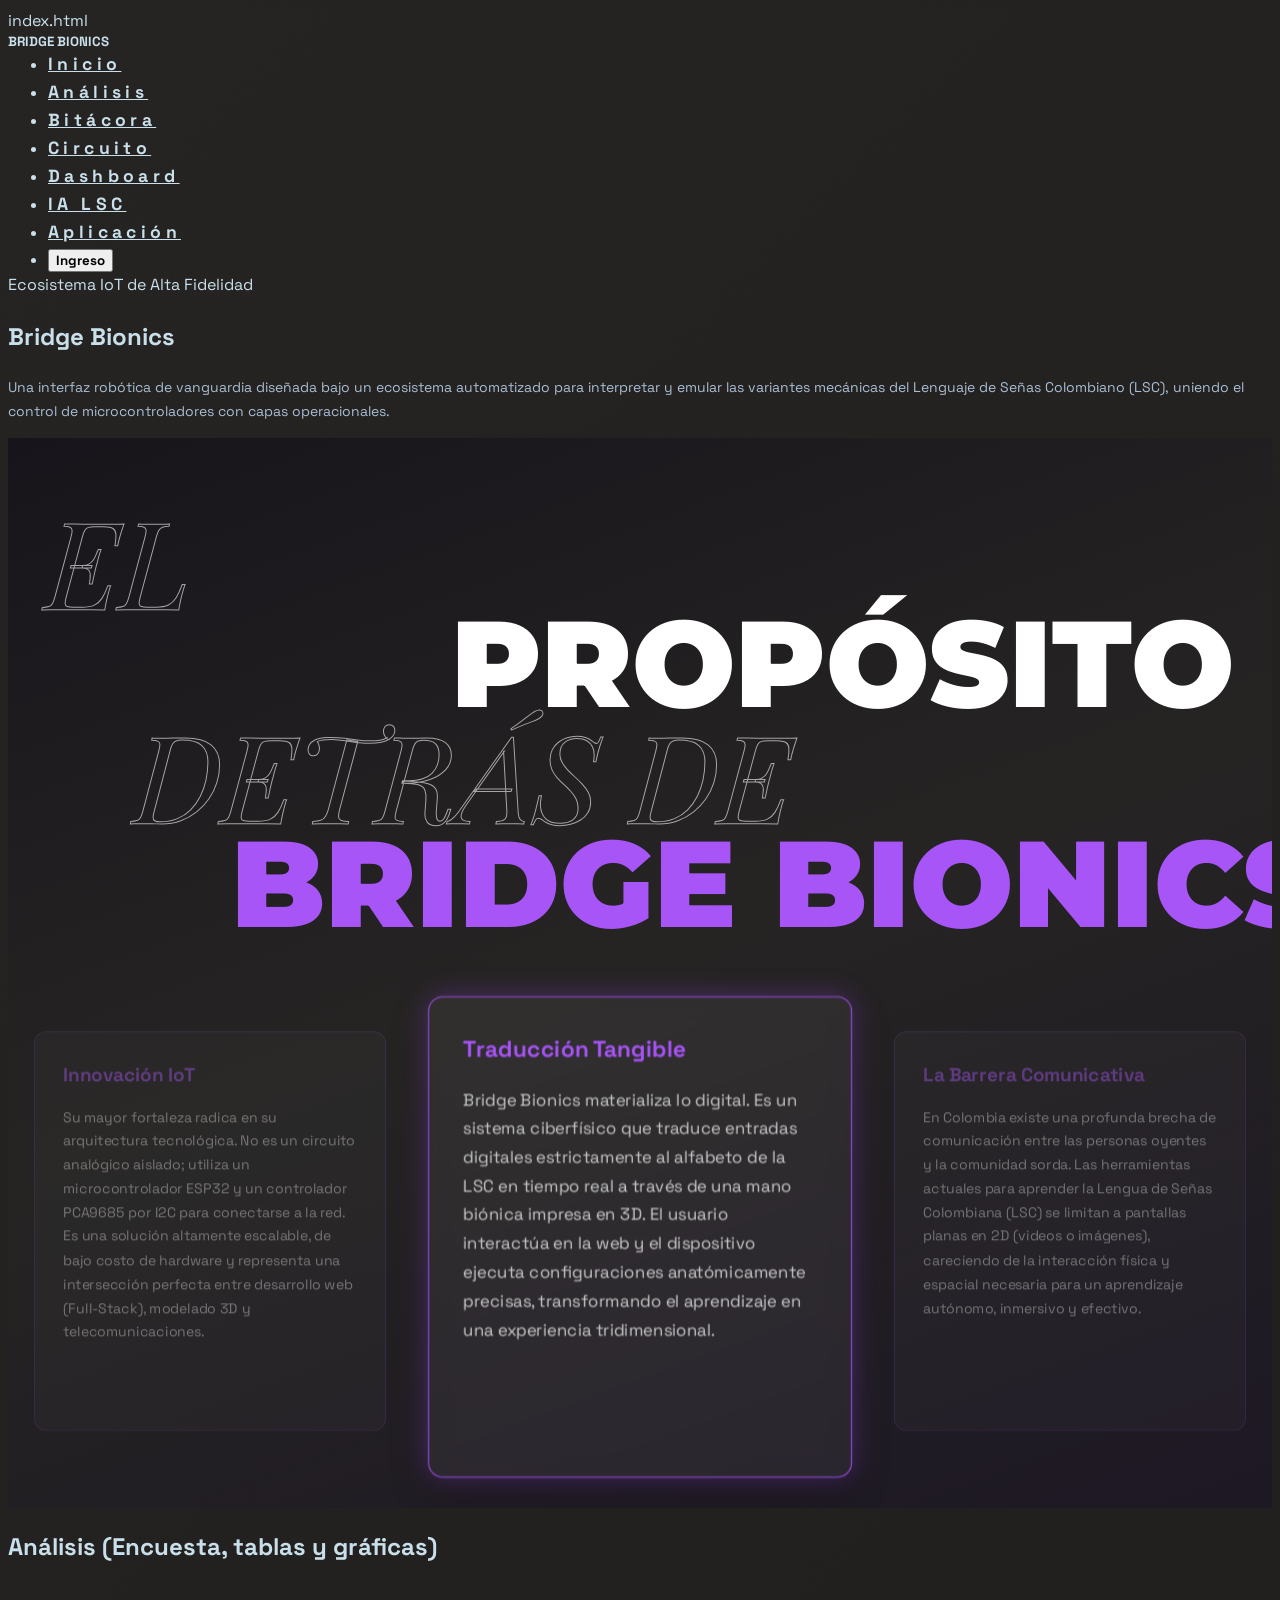
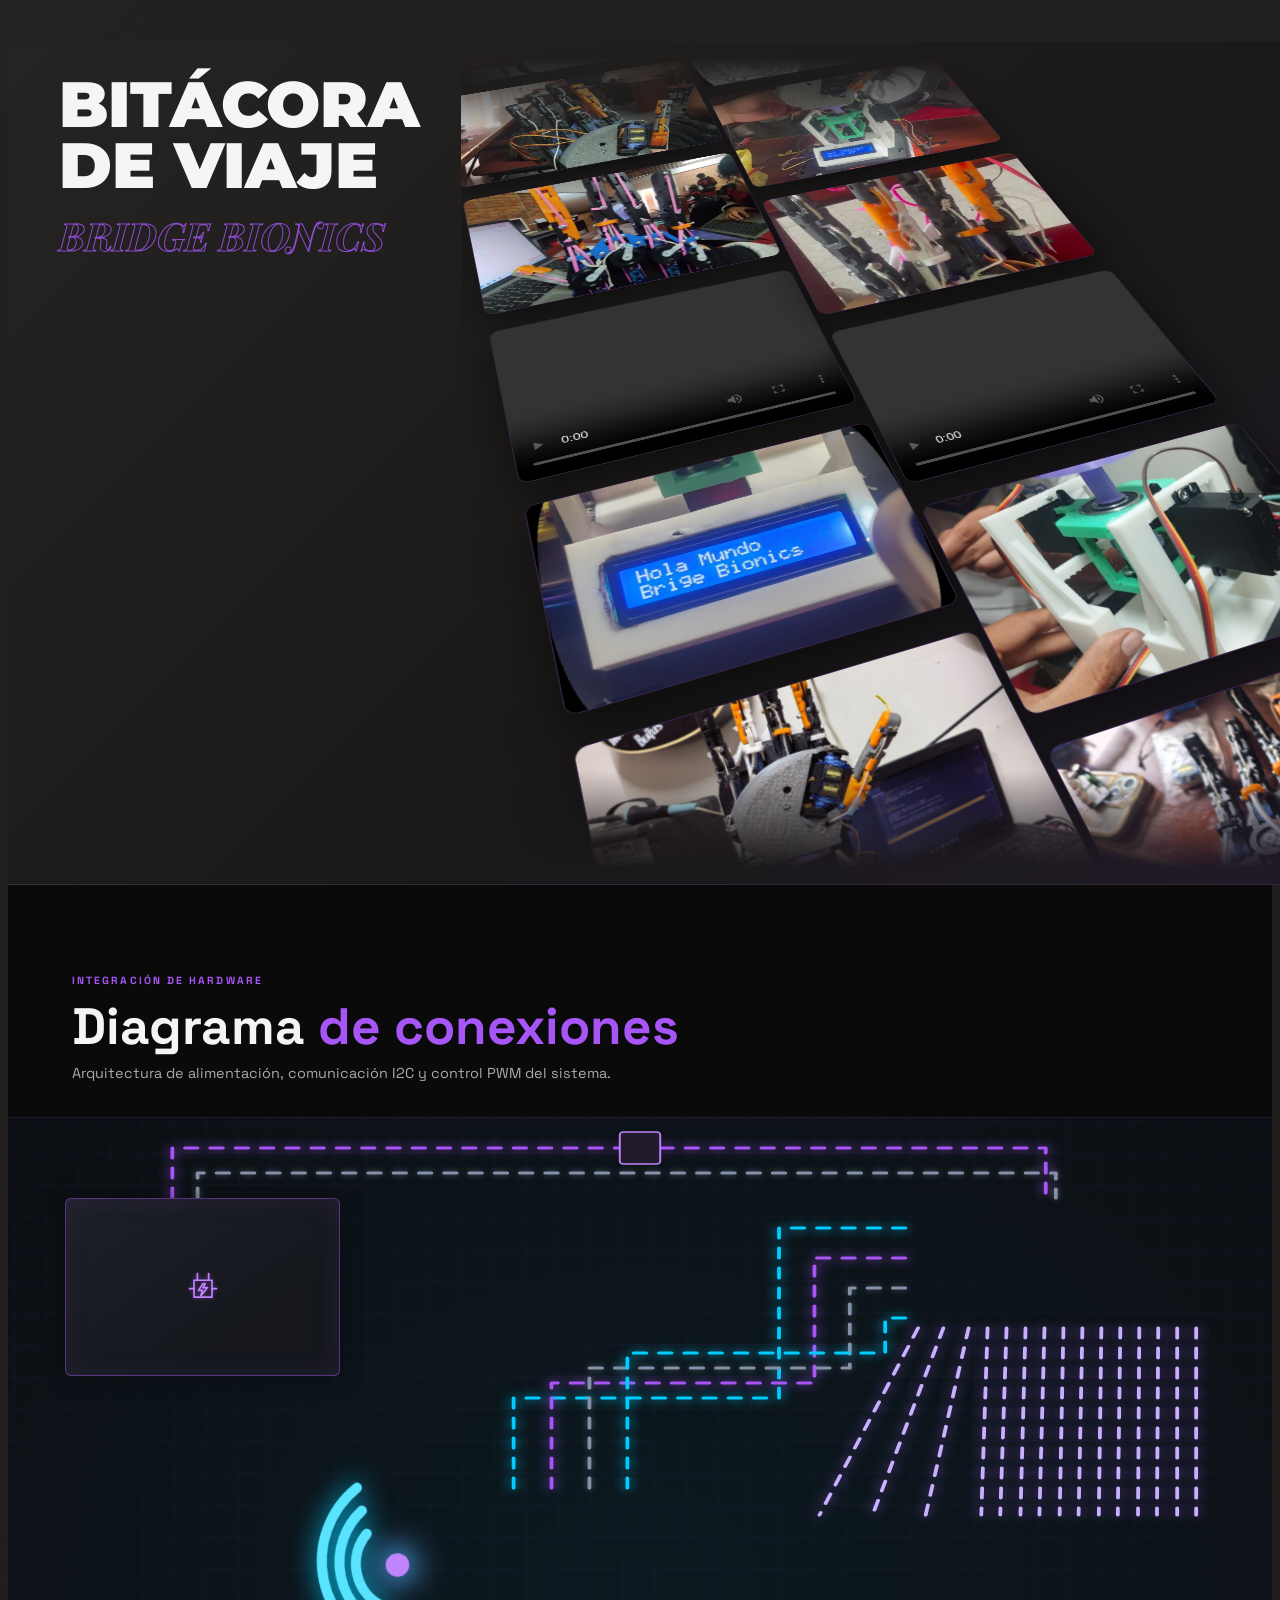
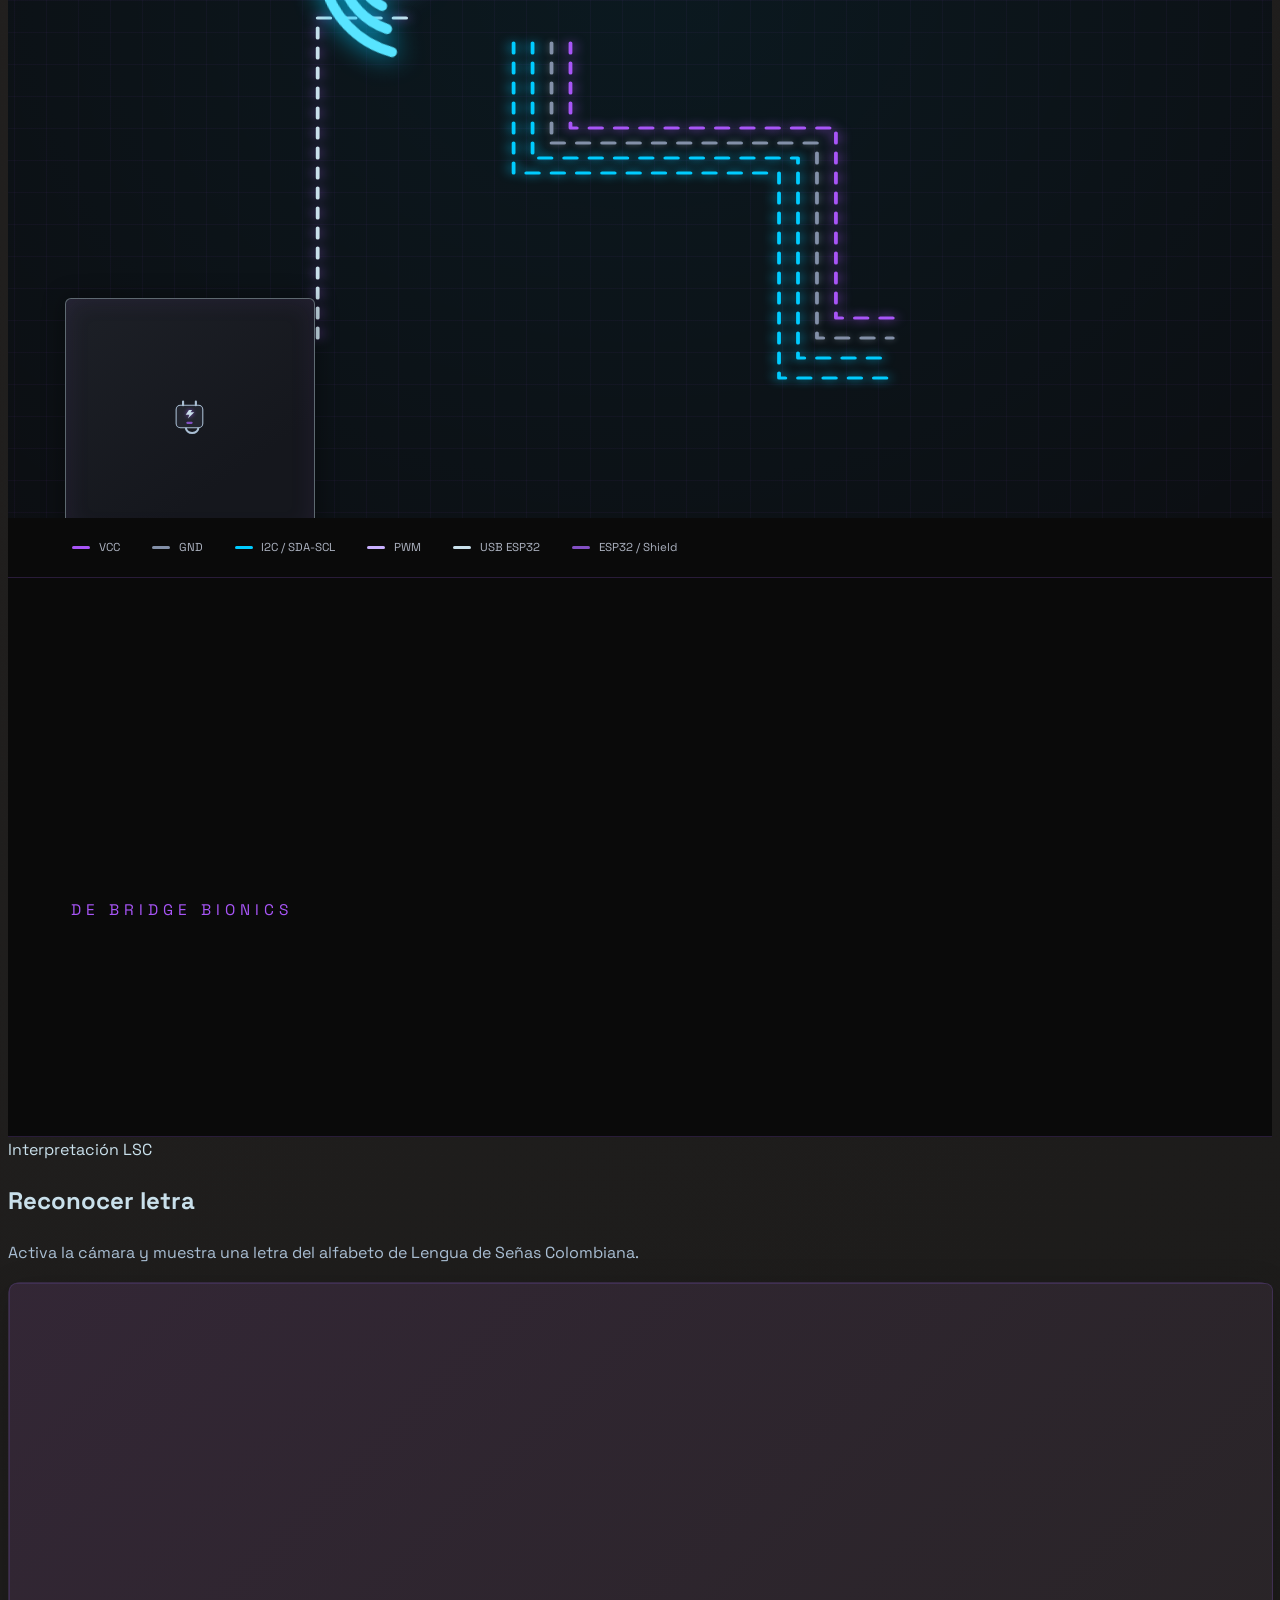
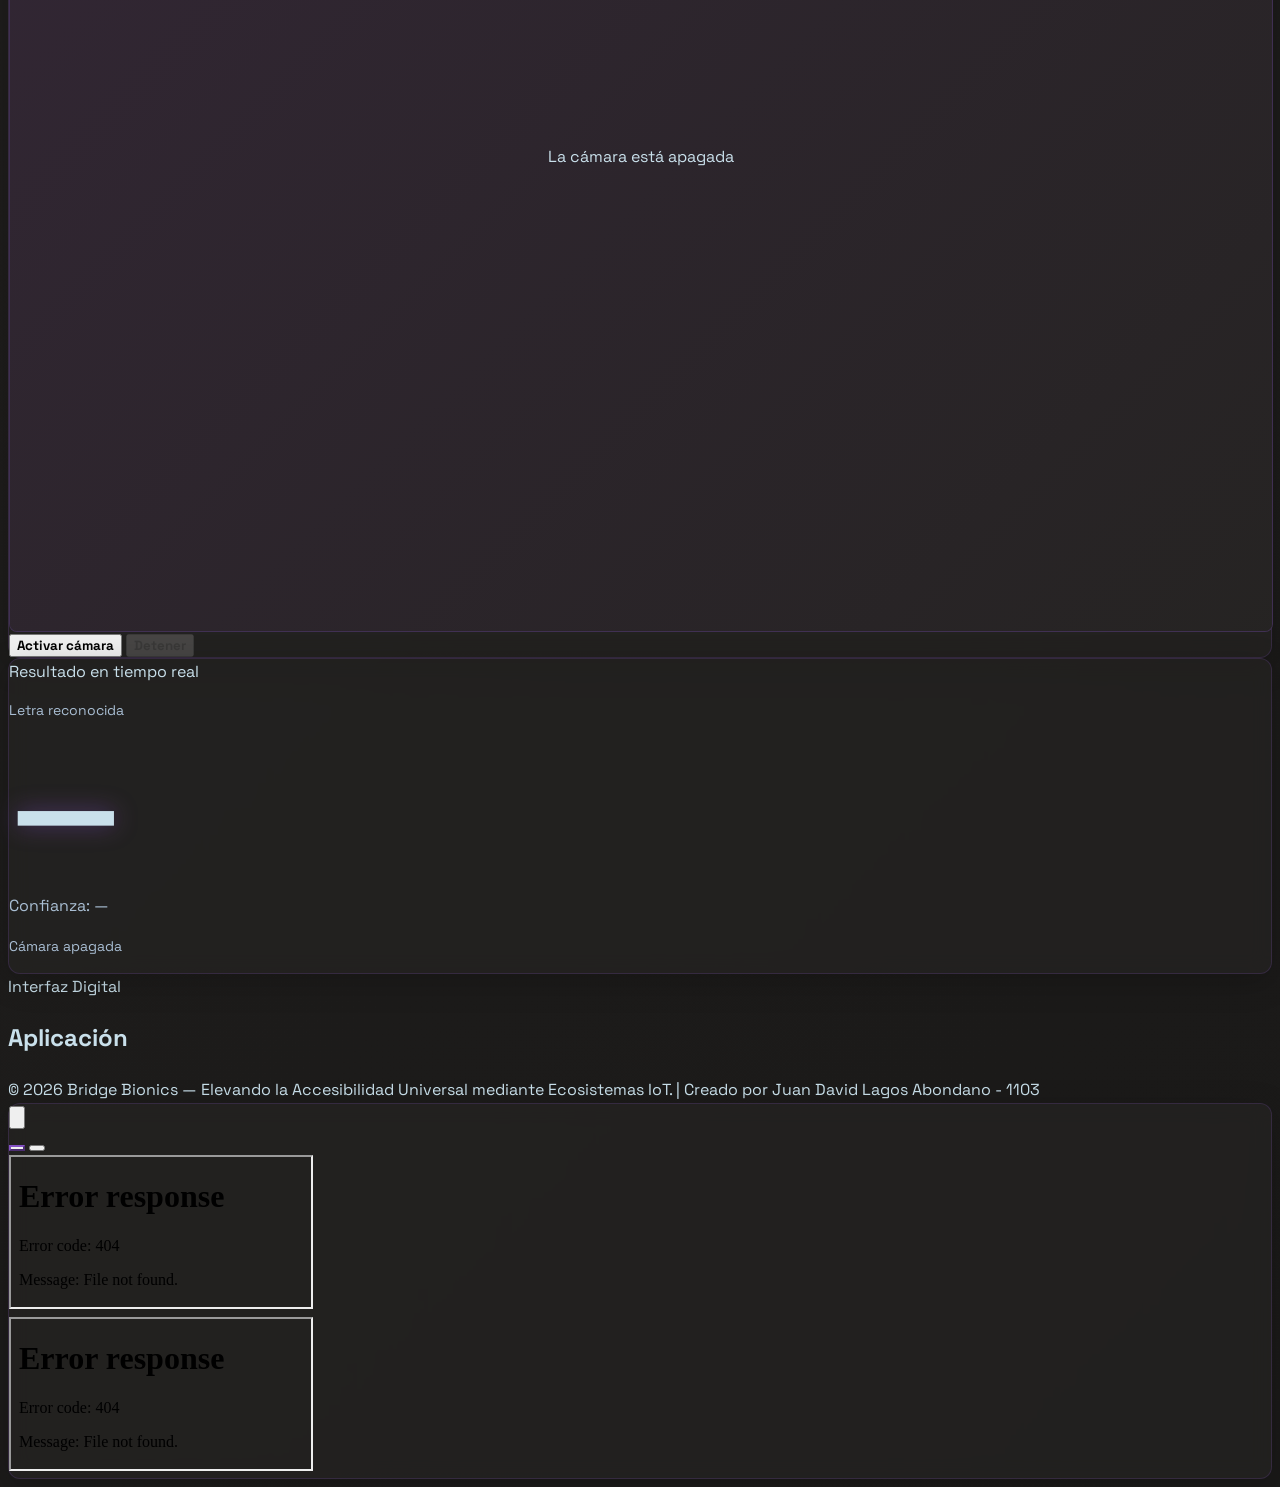
==== index-respaldo.html @ a89020da "Prepare Bridge Bionics for GitHub Pages Co-authored-by: Copilot <223556219+Copilot@users.noreply.git" ====
<!DOCTYPE html>
index.html<html lang="es">
<head>
    <meta charset="UTF-8">
    <meta name="viewport" content="width=device-width, initial-scale=1.0">
    <title>Bridge Bionics - Interpretador de Lenguaje de Señas</title>

    <link rel="preconnect" href="https://fonts.googleapis.com">
    <link rel="preconnect" href="https://fonts.gstatic.com" crossorigin>
    <link href="https://fonts.googleapis.com/css2?family=Space+Grotesk:wght@300;400;500;700&family=Cormorant+Garamond:ital,wght@0,300;0,400;1,300;1,400&display=swap" rel="stylesheet">
    <link href="https://fonts.googleapis.com/css2?family=Montserrat:wght@900&family=Playfair+Display:ital,wght@1,400;1,700&display=swap" rel="stylesheet">
    <link rel="stylesheet" href="https://cdn.jsdelivr.net/npm/swiper@11/swiper-bundle.min.css">

    <script type="module" src="https://ajax.googleapis.com/ajax/libs/model-viewer/3.5.0/model-viewer.min.js"></script>
    <script src="https://cdn.jsdelivr.net/npm/chart.js"></script>
    
    <!-- Firebase -->
    <script type="module">
      import { initializeApp } from "https://www.gstatic.com/firebasejs/11.0.1/firebase-app.js";
      import { getAnalytics } from "https://www.gstatic.com/firebasejs/11.0.1/firebase-analytics.js";
      
      const firebaseConfig = {
        apiKey: "AIzaSyDdWgvOqokCGt0aY1vJBHva_i1SUfuRyYY",
        authDomain: "bridged-bionics.firebaseapp.com",
        projectId: "bridged-bionics",
        storageBucket: "bridged-bionics.firebasestorage.app",
        messagingSenderId: "1016605457823",
        appId: "1:1016605457823:web:9434f170bfeb8605f891aa",
        measurementId: "G-HKBFZT2010"
      };
      
      const app = initializeApp(firebaseConfig);
      const analytics = getAnalytics(app);
    </script>

    <script src="https://cdn.tailwindcss.com"></script>
    <script>
        tailwind.config = {
            theme: {
                extend: {
                    colors: {
                        darkBg: '#060302',
                        terracotta: '#bd623c',
                        copperDark: '#4e2513',
                        cream: '#f2ded0',
                        mutedBrown: '#b29d90',
                        paleSky: '#C9E0EB',
                        dustyDenim: '#A9BED3',
                        deepLilac: '#8350C4',
                        midnightViolet: '#402B47',
                        shadowGrey: '#262423',
                    }
                }
            }
        }
    </script>
    
    <link rel="stylesheet" href="style.css">
</head>
<body class="bg-shadowGrey text-paleSky antialiased select-none overflow-x-hidden" style="background: linear-gradient(135deg, #262423 0%, #1a1918 100%);">

    <nav class="fixed top-0 left-0 w-full h-20 bg-shadowGrey/80 backdrop-blur-xl border-b border-deepLilac/20 z-50 flex items-center justify-between px-2 xl:px-16 transition-all duration-300">
        <div id="brandControl" class="brand-control">
            <button id="teamToggle" type="button" class="brand-mark font-space-grotesk text-lg font-bold tracking-widest text-paleSky" aria-haspopup="dialog" aria-expanded="false" aria-controls="teamPopover">
                BRIDGE <span class="text-deepLilac font-space-grotesk font-bold">BIONICS</span>
            </button>
            <div id="teamPopover" class="team-popover" role="dialog" aria-modal="true" aria-labelledby="teamPopoverTitle">
                <button id="teamClose" type="button" class="team-close" aria-label="Cerrar ficha del equipo">
                    <svg viewBox="0 0 24 24" aria-hidden="true" fill="none" stroke="currentColor" stroke-width="2" stroke-linecap="round">
                        <path d="m6 6 12 12M18 6 6 18"></path>
                    </svg>
                </button>
                <h2 id="teamPopoverTitle" class="team-popover-title">Ficha técnica del equipo</h2>
                <div class="ficha-tecnica">
                    <div class="integrante-card">
                        <img src="images/perfil-placeholder.svg" alt="Avatar de Juan David Lagos Abondano" class="foto-perfil">
                        <h4>Juan David Lagos Abondano</h4>
                        <p>Programador y diseñador web</p>
                    </div>
                    <div class="integrante-card">
                        <img src="images/perfil-placeholder.svg" alt="Avatar de Anderson Santiago Santana Paiva" class="foto-perfil">
                        <h4>Anderson Santiago Santana Paiva</h4>
                        <p>Programador</p>
                    </div>
                    <div class="integrante-card">
                        <img src="images/perfil-placeholder.svg" alt="Avatar de Leydy Yurani Rodriguez Santana" class="foto-perfil">
                        <h4>Leydy Yurani Rodriguez Santana</h4>
                        <p>Técnica de ensamblaje</p>
                    </div>
                    <div class="integrante-card">
                        <img src="images/perfil-placeholder.svg" alt="Avatar de Nashly Mariana Ardila Orosco" class="foto-perfil">
                        <h4>Nashly Mariana Ardila Orosco</h4>
                        <p>Gestora de proyecto</p>
                    </div>
                </div>
            </div>
        </div>
        <button id="mobileMenuToggle" type="button" class="mobile-menu-toggle" aria-label="Abrir menú" aria-expanded="false" aria-controls="primaryNavigation">
            <svg viewBox="0 0 24 24" aria-hidden="true" fill="none" stroke="currentColor" stroke-width="2" stroke-linecap="round">
                <path d="M4 6h16M4 12h16M4 18h16"></path>
            </svg>
        </button>
        <ul id="primaryNavigation" class="hidden md:flex gap-6 text-sm tracking-[0.25em] uppercase font-bold text-paleSky items-center">
            <li><a href="#inicio" class="nav-link hover:text-deepLilac transition-all duration-300 hover:scale-110">Inicio</a></li>
            <li><a href="#analisis" class="nav-link hover:text-deepLilac transition-all duration-300 hover:scale-110">Análisis</a></li>
            <li><a href="#bitacora-viaje" class="nav-link hover:text-deepLilac transition-all duration-300 hover:scale-110">Bitácora</a></li>
            <li><a href="#diagrama-interactivo" class="nav-link hover:text-deepLilac transition-all duration-300 hover:scale-110">Circuito</a></li>
            <li><a href="#acceso-dashboard" class="nav-link hover:text-deepLilac transition-all duration-300 hover:scale-110">Dashboard</a></li>
            <li><a href="#reconocer-letra" class="nav-link hover:text-deepLilac transition-all duration-300 hover:scale-110">IA LSC</a></li>
            <li><a href="#aplicacion" class="nav-link hover:text-deepLilac transition-all duration-300 hover:scale-110">Aplicación</a></li>
            <li><button onclick="openLoginModal()" class="px-4 py-2 bg-deepLilac text-shadowGrey font-bold rounded-lg hover:bg-opacity-90 transition-all duration-300 hover:scale-105">Ingreso</button></li>
        </ul>
    </nav>

    <section id="inicio" class="relative h-screen w-full flex items-center justify-center border-b border-deepLilac/20 overflow-hidden">
        <div class="absolute inset-0 w-full h-full z-10">
            <model-viewer
                src="prueba-plata.glb"
                alt="Estructura Mecánica Cyber Hand"
                camera-controls
                auto-rotate
                environment-image="neutral"
                tone-mapping="neutral"
                rotation-per-second="12deg"
                interaction-prompt="none"
                camera-orbit="25deg 75deg 105%"
                field-of-view="26deg"
                style="width: 100%; height: 100%; --poster-color: transparent;">
            </model-viewer>
        </div>

        <div id="hero-text" class="relative z-20 max-w-2xl text-center px-8 transform transition-all duration-100 ease-out">
            <span class="block text-[9px] tracking-[0.4em] uppercase font-space-grotesk font-bold text-deepLilac mb-4 glow-text">Ecosistema IoT de Alta Fidelidad</span>
            <h1 class="font-space-grotesk text-6xl md:text-7xl font-bold leading-none tracking-wide text-paleSky mb-6">
                Bridge <span class="text-deepLilac glow-text">Bionics</span>
            </h1>
            <p id="hero-description" class="font-light text-xs text-dustyDenim leading-[1.9] tracking-wider glow-text description-hover">
                Una interfaz robótica de vanguardia diseñada bajo un ecosistema automatizado para interpretar y emular las variantes mecánicas del Lenguaje de Señas Colombiano (LSC), uniendo el control de microcontroladores con capas operacionales.
            </p>
        </div>
        
        <div class="absolute right-12 bottom-0 top-0 w-[1px] bg-deepLilac/10 hidden md:block"></div>
    </section>

    <section id="proposito-integral" aria-label="El propósito detrás de Bridge Bionics">
        <div class="proposito-circuit" aria-hidden="true">
            <span class="circuit-line circuit-line-horizontal circuit-line-horizontal-one"></span>
            <span class="circuit-line circuit-line-horizontal circuit-line-horizontal-two"></span>
            <span class="circuit-line circuit-line-horizontal circuit-line-horizontal-three"></span>
            <span class="circuit-line circuit-line-vertical circuit-line-vertical-one"></span>
            <span class="circuit-line circuit-line-vertical circuit-line-vertical-two"></span>
        </div>

        <div class="proposito-copy" aria-label="El propósito detrás de Bridge Bionics">
            <h2 class="texto-fluido layer-1 outline-serif">EL</h2>
            <h2 class="texto-fluido layer-2 solido-sans">PROPÓSITO</h2>
            <h2 class="texto-fluido layer-3 outline-serif">DETRÁS DE</h2>
            <h2 class="texto-fluido layer-4 acento-sans">BRIDGE BIONICS</h2>
        </div>

        <div class="proposito-carousel">
            <div class="swiper proposito-swiper" aria-label="Tarjetas informativas del proyecto">
                <div class="swiper-wrapper">
                    <div class="swiper-slide">
                        <article class="card-info">
                            <h3>Traducción Tangible</h3>
                            <p>Bridge Bionics materializa lo digital. Es un sistema ciberfísico que traduce entradas digitales estrictamente al alfabeto de la LSC en tiempo real a través de una mano biónica impresa en 3D. El usuario interactúa en la web y el dispositivo ejecuta configuraciones anatómicamente precisas, transformando el aprendizaje en una experiencia tridimensional.</p>
                        </article>
                    </div>
                    <div class="swiper-slide">
                        <article class="card-info">
                            <h3>La Barrera Comunicativa</h3>
                            <p>En Colombia existe una profunda brecha de comunicación entre las personas oyentes y la comunidad sorda. Las herramientas actuales para aprender la Lengua de Señas Colombiana (LSC) se limitan a pantallas planas en 2D (videos o imágenes), careciendo de la interacción física y espacial necesaria para un aprendizaje autónomo, inmersivo y efectivo.</p>
                        </article>
                    </div>
                    <div class="swiper-slide">
                        <article class="card-info">
                            <h3>Impacto Social</h3>
                            <p>Diseñado para beneficiar directamente a familiares de personas sordas y a personas oyentes que desean aprender LSC. Además, sirve como una potente herramienta didáctica para instituciones educativas (como el IED Bolívar), fomentando la inclusión desde las aulas y apoyando indirectamente a la comunidad sorda al expandir su círculo de comunicación.</p>
                        </article>
                    </div>
                    <div class="swiper-slide">
                        <article class="card-info">
                            <h3>Innovación IoT</h3>
                            <p>Su mayor fortaleza radica en su arquitectura tecnológica. No es un circuito analógico aislado; utiliza un microcontrolador ESP32 y un controlador PCA9685 por I2C para conectarse a la red. Es una solución altamente escalable, de bajo costo de hardware y representa una intersección perfecta entre desarrollo web (Full-Stack), modelado 3D y telecomunicaciones.</p>
                        </article>
                    </div>
                </div>
            </div>
        </div>
    </section>

    <section id="analisis" class="py-28 px-8 md:px-24 border-b border-deepLilac/20 bg-shadowGrey">
        <div class="max-w-7xl mx-auto">
            <div class="mb-10 border-b border-deepLilac/20 pb-8">
                <div>
                    <h2 class="font-space-grotesk text-4xl font-bold tracking-widest text-paleSky">Análisis <span class="text-deepLilac">(Encuesta, tablas y gráficas)</span></h2>
                </div>
            </div>

            <div class="market-carousel-viewport" aria-label="Carrusel continuo con todas las gráficas de la encuesta">
                <div class="market-carousel-track" id="marketChartsTrack">
                    <div class="market-carousel-set" aria-label="Gráficas de la encuesta"></div>
                    <div class="market-carousel-set" aria-hidden="true"></div>
                </div>
            </div>
        </div>
    </section>

    <section id="bitacora-viaje" aria-label="Bitácora de viaje Bridge Bionics">
        <div class="bitacora-layout">
            <div class="contenedor-titulo-bitacora">
                <h2>BITÁCORA<br>DE VIAJE</h2>
                <h3>BRIDGE BIONICS</h3>
            </div>
            <div class="viewport-doble-cascada" aria-label="Galería fotográfica de Bridge Bionics">
                <div class="pista-sube">
                    <div class="pista-secuencia">
                        <img src="./imagenes/1.jpg" alt="Registro de viaje 1" data-photo-index="1" tabindex="0" role="button">
                        <img src="./imagenes/2.jpg" alt="Registro de viaje 2" data-photo-index="2" tabindex="0" role="button">
                        <img src="./imagenes/3.jpg" alt="Registro de viaje 3" data-photo-index="3" tabindex="0" role="button">
                        <img src="./imagenes/4.jpg" alt="Registro de viaje 4" data-photo-index="4" tabindex="0" role="button">
                        <img src="./imagenes/5.jpg" alt="Registro de viaje 5" data-photo-index="5" tabindex="0" role="button">
                        <img src="./imagenes/6.jpg" alt="Registro de viaje 6" data-photo-index="6" tabindex="0" role="button">
                        <img src="./imagenes/7.jpg" alt="Registro de viaje 7" data-photo-index="7" tabindex="0" role="button">
                        <img src="./imagenes/8.jpg" alt="Registro de viaje 8" data-photo-index="8" tabindex="0" role="button">
                        <img src="./imagenes/9.jpg" alt="Registro de viaje 9" data-photo-index="9" tabindex="0" role="button">
                        <img src="./imagenes/10.jpg" alt="Registro de viaje 10" data-photo-index="10" tabindex="0" role="button">
                        <video src="./imagenes/bridge-bionics-app.mp4" aria-label="Video de la bitácora 1" controls playsinline preload="metadata"></video>
                    </div>
                    <div class="pista-secuencia pista-secuencia-duplicada" aria-hidden="true">
                        <img src="./imagenes/1.jpg" alt="" data-photo-index="1">
                        <img src="./imagenes/2.jpg" alt="" data-photo-index="2">
                        <img src="./imagenes/3.jpg" alt="" data-photo-index="3">
                        <img src="./imagenes/4.jpg" alt="" data-photo-index="4">
                        <img src="./imagenes/5.jpg" alt="" data-photo-index="5">
                        <img src="./imagenes/6.jpg" alt="" data-photo-index="6">
                        <img src="./imagenes/7.jpg" alt="" data-photo-index="7">
                        <img src="./imagenes/8.jpg" alt="" data-photo-index="8">
                        <img src="./imagenes/9.jpg" alt="" data-photo-index="9">
                        <img src="./imagenes/10.jpg" alt="" data-photo-index="10">
                        <video src="./imagenes/bridge-bionics-app.mp4" aria-label="Video de la bitácora 1" controls playsinline preload="metadata" tabindex="-1"></video>
                    </div>
                </div>
                <div class="pista-baja">
                    <div class="pista-secuencia">
                        <img src="./imagenes/11.jpg" alt="Registro de viaje 11" data-photo-index="11" tabindex="0" role="button">
                        <img src="./imagenes/12.jpg" alt="Registro de viaje 12" data-photo-index="12" tabindex="0" role="button">
                        <img src="./imagenes/13.jpg" alt="Registro de viaje 13" data-photo-index="13" tabindex="0" role="button">
                        <img src="./imagenes/14.jpg" alt="Registro de viaje 14" data-photo-index="14" tabindex="0" role="button">
                        <img src="./imagenes/15.jpg" alt="Registro de viaje 15" data-photo-index="15" tabindex="0" role="button">
                        <img src="./imagenes/16.jpg" alt="Registro de viaje 16" data-photo-index="16" tabindex="0" role="button">
                        <img src="./imagenes/17.jpg" alt="Registro de viaje 17" data-photo-index="17" tabindex="0" role="button">
                        <img src="./imagenes/18.jpg" alt="Registro de viaje 18" data-photo-index="18" tabindex="0" role="button">
                        <img src="./imagenes/19.jpg" alt="Registro de viaje 19" data-photo-index="19" tabindex="0" role="button">
                        <img src="./imagenes/20.jpg" alt="Registro de viaje 20" data-photo-index="20" tabindex="0" role="button">
                        <video src="./imagenes/bridge-bionics-app.mp4" aria-label="Video de la bitácora 2" controls playsinline preload="metadata"></video>
                    </div>
                    <div class="pista-secuencia pista-secuencia-duplicada" aria-hidden="true">
                        <img src="./imagenes/11.jpg" alt="" data-photo-index="11">
                        <img src="./imagenes/12.jpg" alt="" data-photo-index="12">
                        <img src="./imagenes/13.jpg" alt="" data-photo-index="13">
                        <img src="./imagenes/14.jpg" alt="" data-photo-index="14">
                        <img src="./imagenes/15.jpg" alt="" data-photo-index="15">
                        <img src="./imagenes/16.jpg" alt="" data-photo-index="16">
                        <img src="./imagenes/17.jpg" alt="" data-photo-index="17">
                        <img src="./imagenes/18.jpg" alt="" data-photo-index="18">
                        <img src="./imagenes/19.jpg" alt="" data-photo-index="19">
                        <img src="./imagenes/20.jpg" alt="" data-photo-index="20">
                        <video src="./imagenes/bridge-bionics-app.mp4" aria-label="Video de la bitácora 2" controls playsinline preload="metadata" tabindex="-1"></video>
                    </div>
                </div>
            </div>
        </div>
    </section>

    <div id="bitacoraLightbox" class="lightbox-overlay" role="dialog" aria-modal="true" aria-label="Fotografía ampliada" aria-hidden="true">
        <button type="button" class="lightbox-close" aria-label="Cerrar fotografía">&times;</button>
        <img id="img-lightbox" class="lightbox-image" alt="">
    </div>

    <section id="diagrama-interactivo" aria-labelledby="diagrama-titulo">
        <div class="diagrama-contenido">
            <header class="diagrama-encabezado">
                <span>INTEGRACIÓN DE HARDWARE</span>
                <h2 id="diagrama-titulo">Diagrama <strong>de conexiones</strong></h2>
                <p>Arquitectura de alimentación, comunicación I2C y control PWM del sistema.</p>
            </header>

            <div class="lienzo-circuito" aria-label="Diagrama de conexiones del sistema Bridge Bionics">
                <svg class="circuito-cables circuito-cables-escritorio" viewBox="0 0 1000 1000" preserveAspectRatio="none" aria-hidden="true">
                    <path class="cable-rojo" d="M130 80 V30 H484 M516 30 H821 V80"></path>
                    <path class="cable-negro" d="M150 80 V55 H829 V80"></path>
                    <path class="cable-usb" d="M205 820 H245 V500 H320"></path>
                    <path class="cable-senal" d="M400 370 V280 H610 V110 H710"></path>
                    <path class="cable-rojo" d="M430 370 V265 H638 V140 H710"></path>
                    <path class="cable-negro" d="M460 370 V250 H666 V170 H710"></path>
                    <path class="cable-senal" d="M490 370 V235 H694 V200 H710"></path>
                    <path class="cable-pwm" d="M720 210 L642 397"></path>
                    <path class="cable-pwm" d="M740 210 L684 397"></path>
                    <path class="cable-pwm" d="M760 210 L726 397"></path>
                    <path class="cable-pwm" d="M775 210 L770 397"></path>
                    <path class="cable-pwm" d="M790 210 L785 397"></path>
                    <path class="cable-pwm" d="M805 210 L801 397"></path>
                    <path class="cable-pwm" d="M820 210 L816 397"></path>
                    <path class="cable-pwm" d="M835 210 L832 397"></path>
                    <path class="cable-pwm" d="M850 210 L847 397"></path>
                    <path class="cable-pwm" d="M865 210 L863 397"></path>
                    <path class="cable-pwm" d="M880 210 L878 397"></path>
                    <path class="cable-pwm" d="M895 210 L894 397"></path>
                    <path class="cable-pwm" d="M910 210 L909 397"></path>
                    <path class="cable-pwm" d="M925 210 L925 397"></path>
                    <path class="cable-pwm" d="M940 210 L940 397"></path>
                    <path class="cable-rojo" d="M445 525 V610 H655 V800 H700"></path>
                    <path class="cable-negro" d="M430 525 V625 H640 V820 H700"></path>
                    <path class="cable-senal" d="M415 525 V640 H625 V840 H700"></path>
                    <path class="cable-senal" d="M400 525 V655 H610 V860 H700"></path>
                    <g class="componente-fusible" role="group" aria-label="Fusible en serie con la alimentación de los servos">
                        <rect class="fusible-cuerpo" x="484" y="14" width="32" height="32" rx="3"></rect>
                        <g class="fusible-informacion" aria-hidden="true">
                            <rect class="fusible-panel" x="526" y="4" width="260" height="68" rx="6"></rect>
                            <text class="fusible-titulo" x="540" y="22">FUSIBLE · PROTECCIÓN</text>
                            <text class="fusible-descripcion" x="540" y="39">Abre el circuito ante sobrecorriente o</text>
                            <text class="fusible-descripcion" x="540" y="54">cortocircuito en la alimentación de servos.</text>
                        </g>
                    </g>
                </svg>

                <svg class="circuito-cables circuito-cables-movil" viewBox="0 0 400 1600" preserveAspectRatio="none" aria-hidden="true">
                    <path class="cable-rojo" d="M190 176 V190 H228 M252 190 H294 V224"></path>
                    <path class="cable-negro" d="M210 176 V205 H302 V224"></path>
                    <path class="cable-usb" d="M80 1420 H20 V570 H104"></path>
                    <path class="cable-senal" d="M140 512 V250 H201"></path>
                    <path class="cable-rojo" d="M160 512 V280 H201"></path>
                    <path class="cable-negro" d="M180 512 V310 H201"></path>
                    <path class="cable-senal" d="M200 512 V340 H201"></path>
                    <path class="cable-pwm" d="M214 352 L52 769"></path>
                    <path class="cable-pwm" d="M224 352 L98 769"></path>
                    <path class="cable-pwm" d="M234 352 L144 769"></path>
                    <path class="cable-pwm" d="M244 352 L182 769"></path>
                    <path class="cable-pwm" d="M254 352 L197 769"></path>
                    <path class="cable-pwm" d="M264 352 L212 769"></path>
                    <path class="cable-pwm" d="M274 352 L228 769"></path>
                    <path class="cable-pwm" d="M284 352 L243 769"></path>
                    <path class="cable-pwm" d="M294 352 L258 769"></path>
                    <path class="cable-pwm" d="M304 352 L274 769"></path>
                    <path class="cable-pwm" d="M314 352 L289 769"></path>
                    <path class="cable-pwm" d="M324 352 L304 769"></path>
                    <path class="cable-pwm" d="M334 352 L320 769"></path>
                    <path class="cable-pwm" d="M344 352 L335 769"></path>
                    <path class="cable-pwm" d="M354 352 L350 769"></path>
                    <path class="cable-rojo" d="M225 630 V1232 H64"></path>
                    <path class="cable-negro" d="M210 630 V1252 H64"></path>
                    <path class="cable-senal" d="M195 630 V1272 H64"></path>
                    <path class="cable-senal" d="M180 630 V1292 H64"></path>
                    <g class="componente-fusible" tabindex="0" role="group" aria-label="Fusible en serie con la alimentación de los servos">
                        <title>Fusible de protección: interrumpe la alimentación si una sobrecorriente o un cortocircuito supera su valor nominal y protege el cableado y el circuito de los servos.</title>
                        <rect class="fusible-cuerpo" x="228" y="178" width="24" height="24" rx="3"></rect>
                        <g class="fusible-informacion" aria-hidden="true">
                            <rect class="fusible-panel" x="526" y="4" width="260" height="68" rx="6"></rect>
                            <text class="fusible-titulo" x="540" y="22">FUSIBLE · PROTECCIÓN</text>
                            <text class="fusible-descripcion" x="540" y="39">Abre el circuito ante sobrecorriente o</text>
                            <text class="fusible-descripcion" x="540" y="54">cortocircuito en la alimentación de servos.</text>
                        </g>
                    </g>
                </svg>
                <div class="iot-conexion" aria-label="Conexión inalámbrica IoT">
                    <svg class="iot-icono-wifi" viewBox="0 0 80 80" aria-hidden="true">
                        <path class="wifi-onda wifi-onda-externa" d="M 66 29 A 14 14 0 0 0 66 51"></path>
                        <path class="wifi-onda wifi-onda-media" d="M 66 22 A 21 21 0 0 0 66 58"></path>
                        <path class="wifi-onda wifi-onda-interna" d="M 66 15 A 28 28 0 0 0 66 65"></path>
                        <circle class="wifi-punto" cx="73" cy="40" r="3.5"></circle>
                    </svg>
                    <div class="iot-tooltip" role="tooltip">
                        <span>CONEXIÓN INALÁMBRICA · IoT</span>
                        <strong>Una red para conectar el sistema</strong>
                        <p>El ESP32 crea una red Wi‑Fi local y actúa como nodo IoT para comunicar la mano biónica con la página web y la aplicación móvil. Así se pueden enviar instrucciones y recibir información del sistema sin cables de datos.</p>
                    </div>
                </div>
                <div class="cable-info-tooltip" role="tooltip" aria-hidden="true"></div>

                <div class="nodo" id="fuente-poder" tabindex="0" role="group" aria-label="Fuente de poder, especificaciones al enfocar">
                    <span class="nodo-etiqueta">ALIMENTACIÓN EXTERNA · V+ / GND</span>
                    <svg class="fuente-icono" viewBox="0 0 64 64" aria-hidden="true">
                        <path d="M22 8v12M42 8v12M16 20h32v30H16z"></path>
                        <path d="M32 26 24 38h7l-3 10 12-15h-8l4-7z"></path>
                        <path d="M8 35h8M48 35h8"></path>
                    </svg>
                    <h4>Fuente externa 5 V</h4>
                    <div class="nodo-especificaciones"><p><strong>Fuente externa · 5 V / 10 A</strong><br>Conecta V+ y GND a la entrada de alimentación del PCA9685 para suministrar corriente a los servos. Une el GND de la fuente con el GND del ESP32 para compartir referencia; el cable USB alimenta la placa.</p></div>
                </div>
                <div class="nodo" id="placa-expansion" role="group" aria-label="ESP32 con placa de expansión shield">
                    <model-viewer
                        id="modelo-esp32"
                        src="./esp32.glb"
                        alt="Modelo tridimensional del ESP32 integrado en el bloque central del circuito"
                        bounds="tight"
                        camera-orbit="205deg 22.5deg 65%"
                        camera-target="auto"
                        orientation="0deg 0deg -65deg"
                        shadow-intensity="1"
                        environment-image="neutral"
                        interaction-prompt="none"
                        tabindex="0"
                        aria-label="Modelo ESP32 en posición horizontal. Pulsa Enter o haz clic para iniciar el giro y activar los controles."
                        aria-expanded="false">
                    </model-viewer>
                </div>
                <div class="nodo" id="modulo-pca9685" tabindex="0" role="group" aria-label="Módulo PCA9685, especificaciones al enfocar">
                    <span class="nodo-etiqueta">PWM / POWER IN</span>
                    <h4>Módulo PCA9685</h4>
                    <model-viewer
                        id="modelo-pca9685"
                        class="componente-modelo-3d"
                        src="./Modulo%20PCA9685.glb"
                        alt="Modelo tridimensional del módulo PCA9685"
                        bounds="tight"
                        camera-orbit="180deg 8deg 63.24m"
                        min-camera-orbit="auto auto 0m"
                        orientation="0deg 0deg 0deg"
                        shadow-intensity="1"
                        environment-image="neutral"
                        interaction-prompt="none"
                        tabindex="0"
                        aria-label="Módulo PCA9685 estático. Pulsa Enter o haz clic para explorar.">
                    </model-viewer>
                    <div class="nodo-especificaciones"><p><strong>Módulo PCA9685</strong><br>Controlador PWM de 16 canales. Recibe energía de la fuente y señales I2C del shield.</p></div>
                </div>
                <div class="bloque-servos" role="group" aria-label="Grupo de servos conectado al PCA9685">
                    <div class="nodo" id="servo-mg996r" tabindex="0" role="group" aria-label="Servo MG996R controlado por el PCA9685">
                        <div class="swiper servo-mg996r-carrusel" id="carrusel-mg996r" role="group" aria-label="Carrusel de los tres servos MG996R">
                            <div class="swiper-wrapper">
                                <div class="swiper-slide servo-mg996r-slide" aria-label="Servo MG996R 1 de 3">
                                    <model-viewer
                                        id="modelo-mg996r-1"
                                        class="servo-modelo-3d componente-modelo-3d"
                                        src="./servo%20MG996R.glb"
                                        alt="Modelo tridimensional del servo MG996R, unidad 1 de 3"
                                        bounds="tight"
                                        camera-orbit="180deg 8deg 75%"
                                        orientation="0deg 0deg 90deg"
                                        shadow-intensity="1"
                                        environment-image="neutral"
                                        interaction-prompt="none"
                                        tabindex="0"
                                        aria-label="Servo MG996R 1 de 3 estático. Pulsa Enter o haz clic para explorar.">
                                    </model-viewer>
                                </div>
                            </div>
                        </div>
                        <div class="nodo-especificaciones"><p><strong>Servo MG996R</strong><br>Servo de alto torque controlado mediante una salida PWM del PCA9685.</p></div>
                    </div>
                    <div class="nodo" id="servos-sg90" tabindex="0" role="group" aria-label="Doce servos SG90 controlados por el PCA9685">
                        <div class="swiper servo-sg90-carrusel" id="carrusel-sg90" role="group" aria-label="Carrusel de los doce servos SG90">
                            <div class="swiper-wrapper">
                                <div class="swiper-slide servo-sg90-slide" aria-label="Servo SG90 1 de 12">
                                    <model-viewer
                                        id="modelo-sg90-1"
                                        class="servo-modelo-3d componente-modelo-3d"
                                        src="./servo%20sg90.glb"
                                        alt="Modelo tridimensional del servo SG90, unidad 1 de 12"
                                        bounds="tight"
                                        camera-orbit="180deg 8deg 75%"
                                        orientation="0deg 0deg 90deg"
                                        shadow-intensity="1"
                                        environment-image="neutral"
                                        interaction-prompt="none"
                                        tabindex="0"
                                        aria-label="Servo SG90 1 de 12 estático. Pulsa Enter o haz clic para explorar.">
                                    </model-viewer>
                                </div>
                            </div>
                        </div>
                        <div class="nodo-especificaciones"><p><strong>Servos SG90</strong><br>12 servos conectados a las doce salidas PWM restantes del PCA9685.</p></div>
                    </div>
                </div>
                <div class="nodo" id="pantalla-lcd" tabindex="0" role="group" aria-label="Pantalla LCD, especificaciones al enfocar">
                    <span class="nodo-etiqueta">DISPLAY / I2C</span>
                    <h4>Pantalla LCD</h4>
                    <model-viewer
                        id="modelo-lcd"
                        class="componente-modelo-3d"
                        src="./Pantalla%20LCD.glb"
                        alt="Modelo tridimensional de la pantalla LCD"
                        bounds="tight"
                        camera-orbit="205deg 22.5deg 69.77m"
                        min-camera-orbit="auto auto 0m"
                        orientation="0deg 0deg 206deg"
                        shadow-intensity="1"
                        environment-image="neutral"
                        interaction-prompt="none"
                        tabindex="0"
                        aria-label="Pantalla LCD estática. Pulsa Enter o haz clic para explorar.">
                    </model-viewer>
                    <div class="nodo-especificaciones"><p><strong>Pantalla LCD</strong><br>Recibe alimentación y comunicación I2C desde las conexiones del shield.</p></div>
                </div>
                <div class="nodo" id="cargador-usb" tabindex="0" role="group" aria-label="Cargador USB conectado a la placa shield, especificaciones al enfocar">
                    <span class="nodo-etiqueta">ALIMENTACIÓN DEL SHIELD</span>
                    <svg class="cargador-visual" viewBox="0 0 120 72" aria-hidden="true">
                        <path class="cargador-cable" d="M52 48 C52 64 76 64 76 48"></path>
                        <rect class="cargador-cuerpo" x="34" y="8" width="50" height="42" rx="8"></rect>
                        <path class="cargador-pines" d="M47 8V1M71 8V1"></path>
                        <rect class="cargador-puerto" x="53" y="39" width="12" height="4" rx="2"></rect>
                        <path class="cargador-indicador" d="m58 17-6 9h7l-3 7 12-12h-7l3-4z"></path>
                    </svg>
                    <h4>Cargador USB 5V</h4>
                    <div class="nodo-especificaciones"><p><strong>Cargador USB 5V</strong><br>Adaptador conectado a la placa shield para alimentar el conjunto ESP32-shield.</p></div>
                </div>
                <div class="esp32-especificaciones" id="esp32-especificaciones" aria-hidden="true" inert>
                    <aside class="esp32-especificacion-card esp32-detalle-card">
                        <span>01 / MICROCONTROLADOR</span>
                        <h3>ESP32 DevKit</h3>
                        <p>Es el cerebro del sistema: procesa las instrucciones y se comunica con los módulos conectados mediante sus pines GPIO.</p>
                        <ul>
                            <li>Procesador de doble núcleo con Wi-Fi y Bluetooth</li>
                            <li>Bus I2C: SDA y SCL hacia el PCA9685 y la pantalla LCD</li>
                            <li>Recibe alimentación desde la placa shield</li>
                        </ul>
                    </aside>
                    <aside class="esp32-especificacion-card esp32-detalle-card">
                        <span>02 / PLACA DE EXPANSIÓN</span>
                        <h3>Shield para ESP32</h3>
                        <p>El DevKit se conecta directamente a sus headers. El shield facilita el cableado y lleva alimentación y señales a los módulos del circuito.</p>
                        <ul>
                            <li>Entrada USB de 5 V para alimentar el conjunto</li>
                            <li>Conexiones I2C al PCA9685 y a la pantalla LCD</li>
                            <li>La fuente externa alimenta por separado los servos</li>
                        </ul>
                    </aside>
                    <aside class="esp32-especificacion-card servo-especificacion-card" data-servo-especificacion="mg996r">
                        <span>SERVO DE ALTO TORQUE</span>
                        <h3>MG996R</h3>
                        <p>Servo de alto torque para movimientos que requieren mayor fuerza. Controlado desde una salida PWM del PCA9685.</p>
                        <ul>
                            <li>Señal de control PWM</li>
                            <li>Alimentación externa para el servo</li>
                            <li>Conectado al canal asignado del driver</li>
                        </ul>
                    </aside>
                    <aside class="esp32-especificacion-card servo-especificacion-card" data-servo-especificacion="sg90">
                        <span>GRUPO DE SERVOS</span>
                        <h3>SG90</h3>
                        <p>Grupo de 12 servos SG90 controlados individualmente a través de las salidas PWM del PCA9685.</p>
                        <ul>
                            <li>12 canales PWM dedicados</li>
                            <li>Control desde el driver PCA9685</li>
                            <li>Alimentación externa para los servos</li>
                        </ul>
                    </aside>
                    <aside class="esp32-especificacion-card servo-especificacion-card" data-servo-especificacion="pca9685">
                        <span>CONTROL PWM</span>
                        <h3>Driver PCA9685</h3>
                        <p>Controlador de 16 canales que recibe las señales I2C del ESP32 y genera salidas PWM independientes.</p>
                        <ul>
                            <li>16 canales de salida PWM</li>
                            <li>Comunicación I2C por SDA y SCL</li>
                            <li>Fuente externa para alimentar servos</li>
                        </ul>
                    </aside>
                    <aside class="esp32-especificacion-card servo-especificacion-card" data-servo-especificacion="lcd">
                        <span>PANTALLA / I2C</span>
                        <h3>Pantalla LCD</h3>
                        <p>Display del sistema conectado al ESP32 mediante el bus I2C para mostrar información de estado.</p>
                        <ul>
                            <li>Comunicación por SDA y SCL</li>
                            <li>Alimentación desde la placa</li>
                            <li>Visualización de información del sistema</li>
                        </ul>
                    </aside>
                </div>
            </div>
            <div class="circuito-leyenda" aria-label="Leyenda de conexiones">
                <span><i class="leyenda-vcc"></i>VCC</span>
                <span><i class="leyenda-gnd"></i>GND</span>
                <span><i class="leyenda-i2c"></i>I2C / SDA-SCL</span>
                <span><i class="leyenda-pwm"></i>PWM</span>
                <span><i class="leyenda-usb"></i>USB ESP32</span>
                <span><i class="leyenda-shield"></i>ESP32 / Shield</span>
            </div>
        </div>
    </section>

    <section id="acceso-dashboard" aria-label="Acceso al dashboard financiero">
        <div class="dash-layout">
            <div class="dash-titulo-container">
                <h2>DASHBOARD</h2>
                <h3>DE BRIDGE BIONICS</h3>
            </div>
            <div class="dash-textos-flotantes" aria-label="Análisis financiero y control operativo">
                <p class="dash-texto-uno">Análisis financiero y operativo en tiempo real.</p>
                <p class="dash-texto-dos">Control de costos, materiales y punto de equilibrio.</p>
            </div>
            <div class="dash-boton-container">
                <a class="dash-boton" href="./Dashboard_Hoja_de_Costo/index%20(3).html" aria-label="Abrir dashboard financiero">
                    <svg viewBox="0 0 24 24" aria-hidden="true" fill="none" stroke="currentColor" stroke-width="1.8" stroke-linecap="round" stroke-linejoin="round">
                        <path d="M4 12h15M13 5l7 7-7 7"></path>
                    </svg>
                </a>
            </div>
        </div>
    </section>

    <section id="reconocer-letra" class="py-28 px-8 md:px-24 border-b border-deepLilac/20 bg-shadowGrey" aria-labelledby="reconocer-letra-titulo">
        <div class="max-w-7xl mx-auto">
            <div class="max-w-5xl mx-auto text-center mb-12">
                <span class="block text-[9px] tracking-[0.4em] uppercase font-space-grotesk font-bold text-deepLilac mb-3">Interpretación LSC</span>
                <h2 id="reconocer-letra-titulo" class="font-space-grotesk text-4xl font-bold tracking-widest text-paleSky">Reconocer <span class="text-deepLilac">letra</span></h2>
                <p class="mt-4 text-sm text-dustyDenim">Activa la cámara y muestra una letra del alfabeto de Lengua de Señas Colombiana.</p>
            </div>

            <div class="grid gap-6 lg:grid-cols-[minmax(0,1.5fr)_minmax(18rem,0.8fr)] items-stretch">
                <div class="glass-card p-4 md:p-6">
                    <div class="recognition-camera-frame">
                        <video id="recognitionVideo" class="recognition-video" autoplay muted playsinline aria-label="Vista de la cámara para reconocer señas"></video>
                        <div id="recognitionPlaceholder" class="recognition-camera-placeholder">
                            <span class="text-[10px] tracking-[0.25em] uppercase font-space-grotesk font-bold text-dustyDenim">La cámara está apagada</span>
                        </div>
                    </div>
                    <div class="mt-5 flex flex-wrap justify-center gap-3">
                        <button id="recognitionStart" type="button" class="px-6 py-3 bg-deepLilac text-shadowGrey font-bold rounded-lg hover:bg-opacity-90 transition-all duration-300 uppercase tracking-[0.15em] text-xs">
                            Activar cámara
                        </button>
                        <button id="recognitionStop" type="button" class="px-6 py-3 border border-deepLilac/50 text-paleSky font-bold rounded-lg hover:border-deepLilac transition-all duration-300 uppercase tracking-[0.15em] text-xs" disabled>
                            Detener
                        </button>
                    </div>
                </div>

                <div class="glass-card p-8 flex flex-col justify-center text-center">
                    <span class="block text-[9px] tracking-[0.3em] uppercase font-space-grotesk font-bold text-deepLilac mb-4">Resultado en tiempo real</span>
                    <p class="text-xs uppercase tracking-[0.15em] text-dustyDenim">Letra reconocida</p>
                    <output id="recognitionLetter" class="recognition-letter" aria-live="polite">—</output>
                    <p id="recognitionConfidence" class="text-sm text-paleSky">Confianza: —</p>
                    <p id="recognitionStatus" class="mt-6 text-xs text-dustyDenim" role="status" aria-live="polite">Cámara apagada</p>
                </div>
            </div>
        </div>
    </section>

    <section id="aplicacion" class="py-28 border-b border-deepLilac/20 overflow-hidden bg-shadowGrey">
        <div class="max-w-5xl mx-auto text-center mb-16 px-8">
            <span class="block text-[9px] tracking-[0.4em] uppercase font-space-grotesk font-bold text-deepLilac mb-3">Interfaz Digital</span>
            <h2 class="font-space-grotesk text-4xl font-bold tracking-widest text-paleSky"><span class="text-deepLilac">Aplicación</span></h2>
        </div>
        
        <div class="flex justify-center px-8">
            <div class="max-w-2xl w-full" id="appCardsContainer">
               
            </div>
        </div>
    </section>

    <footer class="py-12 bg-[#0f0e0d] border-t border-deepLilac/20 text-center text-[9px] tracking-[0.3em] uppercase text-dustyDenim">
        &copy; 2026 Bridge Bionics — Elevando la Accesibilidad Universal mediante Ecosistemas IoT. | Creado por Juan David Lagos Abondano - 1103
    </footer>

    <div id="loginModal" class="fixed inset-0 bg-shadowGrey/95 backdrop-blur-md z-50 hidden overflow-y-auto flex items-center justify-center">
        <div class="glass-card w-full max-w-md p-8 relative border border-deepLilac/30 rounded-lg m-4">
            <button onclick="closeLoginModal()" class="absolute top-4 right-4 text-paleSky hover:text-deepLilac transition-colors">
                <svg class="w-6 h-6" fill="none" stroke="currentColor" viewBox="0 0 24 24">
                    <path stroke-linecap="round" stroke-linejoin="round" stroke-width="2" d="M6 18L18 6M6 6l12 12"></path>
                </svg>
            </button>
            
            <h3 class="font-space-grotesk text-2xl font-bold text-deepLilac mb-6 text-center">Iniciar Sesión</h3>
            
            <form id="loginForm" onsubmit="handleLogin(event)" class="space-y-4">
                <div>
                    <label class="block text-xs tracking-[0.2em] uppercase font-space-grotesk font-bold text-paleSky mb-2">Correo</label>
                    <input type="email" id="loginEmail" required class="w-full px-4 py-3 bg-midnightViolet border border-deepLilac/50 rounded text-paleSky placeholder-dustyDenim focus:outline-none focus:border-deepLilac transition-colors" placeholder="tu@email.com">
                </div>
                
                <div>
                    <label class="block text-xs tracking-[0.2em] uppercase font-space-grotesk font-bold text-paleSky mb-2">Contraseña</label>
                    <input type="password" id="loginPassword" required class="w-full px-4 py-3 bg-midnightViolet border border-deepLilac/50 rounded text-paleSky placeholder-dustyDenim focus:outline-none focus:border-deepLilac transition-colors" placeholder="••••••••">
                </div>
                
                <div id="loginError" class="text-red-400 text-xs hidden"></div>
                
                <button type="submit" class="w-full mt-6 py-3 bg-deepLilac text-shadowGrey font-bold rounded-lg hover:bg-opacity-90 transition-all duration-300 uppercase tracking-[0.2em] text-sm">Ingresar</button>
            </form>
            
            <p class="text-center text-dustyDenim text-xs mt-4">¿No tienes cuenta? <span style="cursor: pointer;" class="text-deepLilac font-bold hover:underline">Regístrate aquí</span></p>
        </div>
    </div>

    
    <div id="tabPanel" class="fixed inset-0 bg-shadowGrey/95 backdrop-blur-md z-50 hidden overflow-y-auto">
        <div class="min-h-screen flex items-center justify-center p-4">
            <div class="glass-card w-full max-w-4xl relative max-h-[90vh] overflow-y-auto border border-deepLilac/30">
                <button onclick="closeTabPanel()" class="sticky top-4 right-4 float-right text-paleSky hover:text-deepLilac transition-colors">
                    <svg class="w-6 h-6" fill="none" stroke="currentColor" viewBox="0 0 24 24">
                        <path stroke-linecap="round" stroke-linejoin="round" stroke-width="2" d="M6 18L18 6M6 6l12 12"></path>
                    </svg>
                </button>

                <div class="flex gap-4 mb-8 border-b border-deepLilac/20 p-8">
                    <button onclick="switchTab('generalidades')" class="tab-btn active text-xs tracking-[0.2em] uppercase font-space-grotesk font-bold pb-2 border-b-2 border-deepLilac text-paleSky">
                        
                    </button>
                    <button onclick="switchTab('mercados')" class="tab-btn text-xs tracking-[0.2em] uppercase font-space-grotesk font-bold pb-2 text-dustyDenim hover:text-paleSky">
                        
                    </button>
                </div>

                <div class="p-8">
                    <div id="tab-generalidades" class="tab-content">
                        <iframe src="generalidades del proyecto.pdf" class="w-full h-[600px] border border-deepLilac/20 rounded"></iframe>
                    </div>
                    <div id="tab-mercados" class="tab-content hidden">
                        <iframe src="estudio de mercados.pdf" class="w-full h-[600px] border border-deepLilac/20 rounded"></iframe>
                    </div>
                </div>
            </div>
        </div>
    </div>

    <script type="module" src="firebase.js"></script>
    <script src="https://cdnjs.cloudflare.com/ajax/libs/gsap/3.12.2/gsap.min.js"></script>
    <script src="https://cdnjs.cloudflare.com/ajax/libs/gsap/3.12.2/ScrollTrigger.min.js"></script>
    <script src="https://cdn.jsdelivr.net/npm/swiper@11/swiper-bundle.min.js"></script>
    <script src="animations.js"></script>
    <script src="main.js"></script>
    <script src="reconocimiento-web.js"></script>
    <script>
        (() => {
            const model = document.getElementById('modelo-esp32');
            const details = document.getElementById('esp32-especificaciones');
            const circuitCanvas = document.querySelector('#diagrama-interactivo .lienzo-circuito');
            if (!model || !details || !circuitCanvas) return;
            const cableTooltip = circuitCanvas.querySelector('.cable-info-tooltip');
            const cableDescriptions = [
                { className: 'cable-rojo', description: 'VCC · Alimentación positiva de 5 V hacia el circuito y los servos.' },
                { className: 'cable-negro', description: 'GND · Tierra o retorno eléctrico; comparte referencia entre la fuente y el ESP32.' },
                { className: 'cable-senal', description: 'Señal de comunicación I2C (SDA/SCL) o control entre el ESP32 y los módulos.' },
                { className: 'cable-pwm', description: 'Señal PWM · El PCA9685 envía pulsos de control a cada servo.' },
                { className: 'cable-usb', description: 'USB · Alimentación y conexión del ESP32 con el equipo de programación.' },
                { className: 'cable-shield', description: 'Conexión de la placa shield · Distribuye alimentación y señales entre el ESP32 y los módulos.' }
            ];
            const cablePathFromTarget = (target) => {
                if (!(target instanceof Element)) return null;
                const path = target.closest('path[class*="cable-"]');
                return path && circuitCanvas.contains(path) ? path : null;
            };
            const getCableDescription = (path) => cableDescriptions.find((entry) => path.classList.contains(entry.className))?.description;
            const positionCableTooltip = (event) => {
                if (!cableTooltip) return;
                const bounds = circuitCanvas.getBoundingClientRect();
                const left = Math.max(12, Math.min(event.clientX - bounds.left + 14, bounds.width - cableTooltip.offsetWidth - 12));
                const top = Math.max(12, Math.min(event.clientY - bounds.top + 14, bounds.height - cableTooltip.offsetHeight - 12));
                cableTooltip.style.left = `${left}px`;
                cableTooltip.style.top = `${top}px`;
            };
            circuitCanvas.querySelectorAll('.circuito-cables path[class*="cable-"]').forEach((path) => {
                const description = getCableDescription(path);
                if (!description) return;
                const title = document.createElementNS('http://www.w3.org/2000/svg', 'title');
                title.textContent = description;
                path.prepend(title);
                const hitTarget = path.cloneNode(false);
                hitTarget.classList.add('cable-hit-target');
                hitTarget.setAttribute('aria-hidden', 'true');
                hitTarget.setAttribute('stroke', 'transparent');
                hitTarget.setAttribute('stroke-width', '18');
                hitTarget.setAttribute('stroke-dasharray', 'none');
                hitTarget.setAttribute('pointer-events', 'stroke');
                path.after(hitTarget);
            });
            circuitCanvas.addEventListener('pointerover', (event) => {
                const path = cablePathFromTarget(event.target);
                const description = path && getCableDescription(path);
                if (!description || !cableTooltip) return;
                cableTooltip.textContent = description;
                cableTooltip.dataset.visible = 'true';
                cableTooltip.setAttribute('aria-hidden', 'false');
                positionCableTooltip(event);
            });
            circuitCanvas.addEventListener('pointermove', (event) => {
                if (cableTooltip?.dataset.visible === 'true') positionCableTooltip(event);
            });
            circuitCanvas.addEventListener('pointerout', (event) => {
                const fromPath = cablePathFromTarget(event.target);
                const toPath = cablePathFromTarget(event.relatedTarget);
                if (!fromPath || fromPath === toPath || !cableTooltip) return;
                delete cableTooltip.dataset.visible;
                cableTooltip.setAttribute('aria-hidden', 'true');
            });
            const sg90CarouselElement = document.getElementById('carrusel-sg90');
            const sg90Wrapper = sg90CarouselElement?.querySelector('.swiper-wrapper');
            const firstSG90Model = sg90Wrapper?.querySelector('model-viewer');
            const mg996rCarouselElement = document.getElementById('carrusel-mg996r');
            const mg996rWrapper = mg996rCarouselElement?.querySelector('.swiper-wrapper');
            const firstMG996RModel = mg996rWrapper?.querySelector('model-viewer');
            if (mg996rWrapper && firstMG996RModel) {
                for (let index = 2; index <= 3; index += 1) {
                    const slide = document.createElement('div');
                    slide.className = 'swiper-slide servo-mg996r-slide';
                    slide.setAttribute('aria-label', `Servo MG996R ${index} de 3`);
                    const duplicate = firstMG996RModel.cloneNode(true);
                    duplicate.id = `modelo-mg996r-${index}`;
                    duplicate.setAttribute('loading', 'lazy');
                    duplicate.setAttribute('alt', `Modelo tridimensional del servo MG996R, unidad ${index} de 3`);
                    duplicate.setAttribute('aria-label', `Servo MG996R ${index} de 3 estático. Pulsa Enter o haz clic para explorar.`);
                    slide.appendChild(duplicate);
                    mg996rWrapper.appendChild(slide);
                }
            }
            const mg996rSwiper = window.Swiper && mg996rCarouselElement
                ? new window.Swiper(mg996rCarouselElement, {
                    slidesPerView: 1,
                    centeredSlides: true,
                    spaceBetween: 0,
                    speed: 1800,
                    grabCursor: true,
                    slideToClickedSlide: true
                })
                : null;
            let mg996rDirection = 1;
            let mg996rTimer = null;
            const startMG996RAutoplay = () => {
                if (!mg996rSwiper || mg996rTimer !== null) return;
                mg996rTimer = window.setInterval(() => {
                    if (mg996rSwiper.isEnd) mg996rDirection = -1;
                    else if (mg996rSwiper.isBeginning) mg996rDirection = 1;
                    mg996rSwiper.slideTo(mg996rSwiper.activeIndex + mg996rDirection);
                }, 2400);
            };
            const stopMG996RAutoplay = () => {
                if (mg996rTimer === null) return;
                window.clearInterval(mg996rTimer);
                mg996rTimer = null;
            };
            startMG996RAutoplay();
            if (sg90Wrapper && firstSG90Model) {
                for (let index = 2; index <= 12; index += 1) {
                    const slide = document.createElement('div');
                    slide.className = 'swiper-slide servo-sg90-slide';
                    slide.setAttribute('aria-label', `Servo SG90 ${index} de 12`);
                    const duplicate = firstSG90Model.cloneNode(true);
                    duplicate.id = `modelo-sg90-${index}`;
                    duplicate.setAttribute('loading', 'lazy');
                    duplicate.setAttribute('alt', `Modelo tridimensional del servo SG90, unidad ${index} de 12`);
                    duplicate.setAttribute('aria-label', `Servo SG90 ${index} de 12 estático. Pulsa Enter o haz clic para explorar.`);
                    slide.appendChild(duplicate);
                    sg90Wrapper.appendChild(slide);
                }
            }
            const sg90Swiper = window.Swiper && sg90CarouselElement
                ? new window.Swiper(sg90CarouselElement, {
                    slidesPerView: 1.6,
                    centeredSlides: true,
                    spaceBetween: 0,
                    loop: true,
                    speed: 5000,
                    grabCursor: true,
                    slideToClickedSlide: false,
                    autoplay: {
                        delay: 0,
                        disableOnInteraction: false,
                        pauseOnMouseEnter: false
                    }
                })
                : null;
            const componentModels = [
                ...Array.from(mg996rWrapper?.querySelectorAll('model-viewer') || [], (mg996rModel, index) => ({
                    model: mg996rModel,
                    node: document.getElementById('servo-mg996r'),
                    bodyClass: 'servo-mg996r-activo',
                    specification: 'mg996r',
                    initialOrbit: '180deg 8deg 75%',
                    carouselIndex: Number(mg996rModel.id.match(/-(\d+)$/)?.[1] || index + 1) - 1
                })),
                ...Array.from(sg90Wrapper?.querySelectorAll('model-viewer') || [], (sg90Model, index) => ({
                    model: sg90Model,
                    node: document.getElementById('servos-sg90'),
                    bodyClass: 'servo-sg90-activo',
                    specification: 'sg90',
                    initialOrbit: '180deg 8deg 75%',
                    carouselIndex: Number(sg90Model.id.match(/-(\d+)$/)?.[1] || index + 1) - 1
                })),
                { model: document.getElementById('modelo-pca9685'), node: document.getElementById('modulo-pca9685'), bodyClass: 'pca9685-modelo-activo', specification: 'pca9685', initialOrbit: '180deg 8deg 63.24m', expandedOrbit: '180deg 8deg 78%' },
                { model: document.getElementById('modelo-lcd'), node: document.getElementById('pantalla-lcd'), bodyClass: 'lcd-modelo-activo', specification: 'lcd', initialOrbit: '205deg 22.5deg 69.77m', expandedOrbit: '205deg 22.5deg 78%' }
            ].filter((entry) => entry.model && entry.node);
            let activeComponent = null;

            const initialOrientation = '0deg 0deg -65deg';
            const initialCameraOrbit = '205deg 22.5deg 65%';
            const expandedCameraOrbit = window.matchMedia('(max-width: 760px)').matches
                ? '205deg 22.5deg 78%'
                : '205deg 22.5deg 65%';

            const restoreInitialView = () => {
                model.removeAttribute('camera-controls');
                model.removeAttribute('auto-rotate');
                model.orientation = initialOrientation;
                model.cameraTarget = 'auto';
                model.cameraOrbit = initialCameraOrbit;
                model.resetTurntableRotation();
                model.jumpCameraToGoal();
            };

            const activateModel = () => {
                if (model.hasAttribute('camera-controls')) return;
                if (activeComponent) closeComponentModel();

                restoreInitialView();
                document.body.classList.add('esp32-activo');
                model.cameraOrbit = expandedCameraOrbit;
                model.setAttribute('camera-controls', '');
                model.setAttribute('auto-rotate-delay', '0');
                model.setAttribute('auto-rotate', '');
                model.setAttribute('aria-expanded', 'true');
                model.setAttribute('aria-label', 'Modelo ESP32 girando. Usa el mouse, el tacto o las flechas para interactuar. Toca el fondo del circuito para cerrar.');
                details.setAttribute('aria-hidden', 'false');
                details.inert = false;
            };

            const closeModel = () => {
                if (!model.hasAttribute('camera-controls')) return;

                document.body.classList.remove('esp32-activo');
                restoreInitialView();
                model.setAttribute('aria-expanded', 'false');
                model.setAttribute('aria-label', 'Modelo ESP32 en posición horizontal. Pulsa Enter o haz clic para iniciar el giro y activar los controles.');
                details.setAttribute('aria-hidden', 'true');
                details.inert = true;
                model.focus();
            };

            const closeComponentModel = () => {
                if (!activeComponent) return;

                document.body.classList.remove('componente-modelo-activo', activeComponent.bodyClass);
                activeComponent.node.classList.remove('componente-modelo-seleccionado');
                activeComponent.model.removeAttribute('camera-controls');
                activeComponent.model.removeAttribute('auto-rotate');
                activeComponent.model.cameraTarget = 'auto';
                activeComponent.model.cameraOrbit = activeComponent.initialOrbit || '205deg 22.5deg 75%';
                activeComponent.model.resetTurntableRotation();
                activeComponent.model.jumpCameraToGoal();
                activeComponent.model.setAttribute('aria-expanded', 'false');
                activeComponent.model.setAttribute('aria-label', 'Modelo 3D estático. Pulsa Enter o haz clic para iniciar el giro y activar los controles.');
                if (activeComponent.specification === 'mg996r' && mg996rSwiper) {
                    activeComponent.node.querySelectorAll('.servo-mg996r-seleccionado').forEach((slide) => slide.classList.remove('servo-mg996r-seleccionado'));
                    startMG996RAutoplay();
                }
                if (activeComponent.specification === 'sg90' && sg90Swiper) {
                    activeComponent.node.querySelectorAll('.servo-sg90-seleccionado').forEach((slide) => slide.classList.remove('servo-sg90-seleccionado'));
                    sg90Swiper.autoplay.start();
                }
                if (activeComponent.specification === 'mg996r') startMG996RAutoplay();
                details.setAttribute('aria-hidden', 'true');
                details.inert = true;
                activeComponent.model.focus();
                activeComponent = null;
            };

            const activateComponentModel = (entry) => {
                if (entry.model.hasAttribute('camera-controls')) return;
                if (model.hasAttribute('camera-controls')) closeModel();
                if (activeComponent) closeComponentModel();

                activeComponent = entry;
                if (entry.specification === 'mg996r' && mg996rSwiper) {
                    stopMG996RAutoplay();
                    mg996rSwiper.setTransition(0);
                    mg996rSwiper.slideTo(entry.carouselIndex, 0);
                    mg996rSwiper.updateSlidesClasses();
                    entry.model.closest('.servo-mg996r-slide')?.classList.add('servo-mg996r-seleccionado');
                }
                if (entry.specification === 'sg90' && sg90Swiper) {
                    sg90Swiper.autoplay.stop();
                    sg90Swiper.setTransition(0);
                    sg90Swiper.slideToLoop(entry.carouselIndex, 0);
                    sg90Swiper.updateSlidesClasses();
                    entry.model.closest('.servo-sg90-slide')?.classList.add('servo-sg90-seleccionado');
                }
                document.body.classList.add('componente-modelo-activo', entry.bodyClass);
                entry.node.classList.add('componente-modelo-seleccionado');
                entry.model.cameraTarget = 'auto';
                entry.model.cameraOrbit = entry.expandedOrbit || '205deg 22.5deg 100%';
                entry.model.setAttribute('camera-controls', '');
                entry.model.setAttribute('auto-rotate-delay', '0');
                entry.model.setAttribute('rotation-per-second', '30deg');
                entry.model.setAttribute('auto-rotate', '');
                entry.model.setAttribute('aria-expanded', 'true');
                entry.model.setAttribute('aria-label', 'Modelo 3D girando. Usa el mouse o el tacto para interactuar. Toca el fondo para cerrar.');
                details.querySelectorAll('[data-servo-especificacion]').forEach((card) => {
                    card.toggleAttribute('data-especificacion-activa', card.getAttribute('data-servo-especificacion') === entry.specification);
                });
                details.setAttribute('aria-hidden', 'false');
                details.inert = false;
            };

            model.addEventListener('click', activateModel);
            model.addEventListener('keydown', (event) => {
                if (!model.hasAttribute('camera-controls') && (event.key === 'Enter' || event.key === ' ')) {
                    event.preventDefault();
                    activateModel();
                }
            });
            const nodesWithKeyboardHandlers = new Set();
            componentModels.forEach((entry) => {
                entry.model.setAttribute('aria-expanded', 'false');
                entry.model.addEventListener('click', () => activateComponentModel(entry));
                entry.model.addEventListener('keydown', (event) => {
                    if (!entry.model.hasAttribute('camera-controls') && (event.key === 'Enter' || event.key === ' ')) {
                        event.preventDefault();
                        const selectedModel = entry.specification === 'mg996r' && mg996rSwiper
                            ? componentModels.find((candidate) => candidate.specification === 'mg996r' && candidate.carouselIndex === mg996rSwiper.activeIndex)
                            : entry.specification === 'sg90' && sg90Swiper
                                ? componentModels.find((candidate) => candidate.specification === 'sg90' && candidate.carouselIndex === sg90Swiper.realIndex)
                                : entry;
                        activateComponentModel(selectedModel || entry);
                    }
                });
                if (!nodesWithKeyboardHandlers.has(entry.node)) {
                    nodesWithKeyboardHandlers.add(entry.node);
                    entry.node.addEventListener('keydown', (event) => {
                        if (event.target === entry.node && (event.key === 'Enter' || event.key === ' ')) {
                            event.preventDefault();
                            const selectedSG90 = entry.specification === 'sg90' && sg90Swiper
                                ? componentModels.find((candidate) => candidate.specification === 'sg90' && candidate.carouselIndex === sg90Swiper.activeIndex)
                                : entry;
                            activateComponentModel(selectedSG90 || entry);
                        }
                    });
                }
            });
            circuitCanvas.addEventListener('click', (event) => {
                if (!(event.target instanceof Element)) return;
                if (event.target.closest('#modelo-esp32, .componente-modelo-3d, .esp32-especificacion-card')) return;
                closeModel();
                closeComponentModel();
            });
            document.addEventListener('keydown', (event) => {
                if (event.key === 'Escape') {
                    closeModel();
                    closeComponentModel();
                }
            });
        })();
    </script>
</body>
</html>
---- style.css ----
:root {
    
    --color-pale-sky: #C9E0EB;
    --color-dusty-denim: #A9BED3;
    --color-deep-lilac: #8350C4;
    --color-midnight-violet: #402B47;
    --color-shadow-grey: #262423;
    
   
    --font-sans: 'Space Grotesk', sans-serif;
    --font-serif: 'Cormorant Garamond', serif;
    --font-weight-light: 300;
    --font-weight-regular: 400;
    --font-weight-medium: 500;
    --font-weight-bold: 700;
}



html {
    scroll-behavior: smooth;
}

body {
    font-family: var(--font-sans);
    background: linear-gradient(135deg, var(--color-shadow-grey) 0%, #1a1918 100%);
    color: var(--color-pale-sky);
    line-height: 1.6;
}

h1, h2, h3, h4, h5, h6 {
    font-family: var(--font-sans);
    font-weight: var(--font-weight-bold);
}

p {
    color: var(--color-dusty-denim);
    font-weight: var(--font-weight-regular);
}

p.text-xs {
    font-size: 0.875rem;
    line-height: 1.7;
    font-weight: var(--font-weight-regular);
}

a {
    color: var(--color-deep-lilac);
    transition: color 0.3s ease;
}

a:hover {
    color: var(--color-pale-sky);
}



.font-space-grotesk {
    font-family: var(--font-sans);
}

#aplicacion .application-title {
    margin: 0;
    font-size: clamp(3.5rem, 10vw, 7rem);
    line-height: 1;
    letter-spacing: clamp(0.02em, 1vw, 0.07em);
    opacity: 0;
    transform: translateY(24px) scale(0.98);
    transition: opacity 900ms ease, transform 1100ms cubic-bezier(0.2, 0.7, 0.2, 1);
}

#aplicacion .application-title span {
    display: inline-block;
    color: var(--color-pale-sky);
    background: linear-gradient(110deg, #C9E0EB 8%, #A9BED3 34%, #BBA0E8 52%, #8350C4 68%, #C9E0EB 88%);
    background-size: 240% 100%;
    background-position: 100% 50%;
    background-clip: text;
    -webkit-background-clip: text;
    -webkit-text-fill-color: transparent;
    filter: drop-shadow(0 0 12px rgba(131, 80, 196, 0.24));
    animation: application-title-light 8s ease-in-out 1.1s infinite,
        application-title-glow 5s ease-in-out 1.1s infinite;
}

#aplicacion.application-title-visible .application-title {
    opacity: 1;
    transform: translateY(0) scale(1);
}

@keyframes application-title-light {
    0%, 12% {
        background-position: 100% 50%;
    }
    68%, 100% {
        background-position: 0% 50%;
    }
}

@keyframes application-title-glow {
    0%, 100% {
        filter: drop-shadow(0 0 10px rgba(131, 80, 196, 0.2));
    }
    50% {
        filter: drop-shadow(0 0 20px rgba(131, 80, 196, 0.36));
    }
}

@media (prefers-reduced-motion: reduce) {
    #aplicacion .application-title {
        opacity: 1;
        transform: none;
        transition: none;
    }

    #aplicacion .application-title span {
        background-position: 50% 50%;
        animation: none;
        filter: drop-shadow(0 0 10px rgba(131, 80, 196, 0.22));
    }
}

.glass-card {
    background: rgba(38, 36, 35, 0.5);
    backdrop-filter: blur(20px);
    -webkit-backdrop-filter: blur(20px);
    border: 1px solid rgba(131, 80, 196, 0.2);
    border-radius: 12px;
    transition: all 0.4s cubic-bezier(0.16, 1, 0.3, 1);
}

.glass-card:hover {
    border-color: rgba(131, 80, 196, 0.5);
    background: rgba(38, 36, 35, 0.8);
    box-shadow: 0 20px 50px rgba(131, 80, 196, 0.15);
}

.app-screen-card {
    width: 85%;
    min-width: 0;
    justify-self: center;
    padding: 1rem;
    border: 1px solid rgba(131, 80, 196, 0.22);
    border-radius: 1.25rem;
    background: linear-gradient(150deg, rgba(64, 43, 71, 0.34), rgba(38, 36, 35, 0.55) 55%, rgba(15, 14, 13, 0.42));
    box-shadow: 0 10px 28px rgba(6, 3, 2, 0.16), inset 0 1px 0 rgba(201, 224, 235, 0.035);
    animation: app-screen-enter 700ms cubic-bezier(0.2, 0.7, 0.2, 1) both;
    transition: border-color 350ms ease, box-shadow 350ms ease, background-color 350ms ease;
}

.app-screen-card:nth-child(2) {
    animation-delay: 80ms;
}

.app-screen-card:nth-child(3) {
    animation-delay: 160ms;
}

.app-screen-card:nth-child(4) {
    animation-delay: 240ms;
}

.app-screen-card:nth-child(5) {
    animation-delay: 320ms;
}

.app-phone-frame {
    width: min(100%, 16.15rem);
    aspect-ratio: 9 / 19;
    margin-inline: auto;
    padding: 0.4rem;
    overflow: hidden;
    border: 1px solid rgba(201, 224, 235, 0.36);
    border-radius: 1.8rem;
    background: linear-gradient(145deg, rgba(131, 80, 196, 0.42), rgba(38, 36, 35, 0.96) 42%, rgba(64, 43, 71, 0.86));
    box-shadow: 0 0 0 1px rgba(131, 80, 196, 0.22), 0 14px 34px rgba(6, 3, 2, 0.32), inset 0 0 16px rgba(201, 224, 235, 0.08);
    transition: transform 350ms ease, box-shadow 350ms ease, border-color 350ms ease;
}

.app-phone-screen {
    position: relative;
    display: flex;
    width: 100%;
    height: 100%;
    overflow: hidden;
    align-items: center;
    justify-content: center;
    border: 1px solid rgba(131, 80, 196, 0.32);
    border-radius: 1.4rem;
    background: #0f0e0d;
}

.app-screenshot-image {
    display: block;
    width: 100%;
    height: 100%;
    object-fit: contain;
    object-position: center;
    border-radius: inherit;
    image-rendering: auto;
}

.app-screen-title {
    min-height: 2.8em;
    color: var(--color-pale-sky);
    font-size: 1rem;
    line-height: 1.4;
    letter-spacing: 0.015em;
}

.app-screen-title::before {
    display: inline-block;
    width: 0.4rem;
    height: 0.4rem;
    margin: 0 0.55rem 0.12rem 0;
    border-radius: 50%;
    background: var(--color-deep-lilac);
    box-shadow: 0 0 10px rgba(131, 80, 196, 0.72);
    content: "";
}

.app-screen-description {
    color: var(--color-dusty-denim);
    font-size: 0.875rem;
    line-height: 1.6;
}

@media (hover: hover) and (pointer: fine) {
    .app-screen-card:hover,
    .app-screen-card:focus-within {
        transform: translateY(-3px);
        border-color: rgba(131, 80, 196, 0.52);
        background-color: rgba(64, 43, 71, 0.2);
        box-shadow: 0 16px 38px rgba(6, 3, 2, 0.25), 0 0 22px rgba(131, 80, 196, 0.1);
    }

    .app-screen-card:hover .app-phone-frame,
    .app-screen-card:focus-within .app-phone-frame {
        transform: translateY(-2px);
        border-color: rgba(201, 224, 235, 0.65);
        box-shadow: 0 0 22px rgba(131, 80, 196, 0.18), 0 18px 38px rgba(6, 3, 2, 0.4), inset 0 0 16px rgba(201, 224, 235, 0.1);
    }
}

@media (max-width: 480px) {
    .app-screen-card {
        padding: 0.75rem;
        border-radius: 1rem;
    }

    .app-phone-frame {
        width: min(100%, 19rem);
        border-radius: 1.55rem;
    }

    .app-phone-screen {
        border-radius: 1.2rem;
    }

    .app-screen-title {
        min-height: 0;
        font-size: 1.05rem;
    }
}

.app-screen-card[role="button"] {
    cursor: pointer;
}

.app-screen-card[role="button"]:focus-visible {
    outline: 2px solid var(--color-pale-sky);
    outline-offset: 4px;
}

.app-screen-modal[hidden] {
    display: none;
}

.app-screen-modal {
    position: fixed;
    z-index: 100000;
    inset: 0;
    display: flex;
    align-items: center;
    justify-content: center;
    padding: 1rem;
    overflow-y: auto;
    background: rgba(6, 3, 10, 0.64);
    backdrop-filter: blur(8px);
    -webkit-backdrop-filter: blur(8px);
    opacity: 0;
    transition: opacity 260ms ease;
}

.app-screen-modal.is-open {
    opacity: 1;
}

.app-screen-dialog {
    position: relative;
    width: min(100%, 58rem);
    max-height: min(90vh, 52rem);
    padding: clamp(1rem, 3vw, 2.4rem);
    overflow-y: auto;
    border: 1px solid rgba(131, 80, 196, 0.52);
    border-radius: 1.5rem;
    background: linear-gradient(145deg, rgba(38, 36, 35, 0.97), rgba(21, 17, 25, 0.98) 62%, rgba(64, 43, 71, 0.92));
    box-shadow: 0 24px 80px rgba(0, 0, 0, 0.52), 0 0 34px rgba(131, 80, 196, 0.2), inset 0 1px 0 rgba(201, 224, 235, 0.08);
    opacity: 0;
    transform: scale(0.97) translateY(12px);
    transition: opacity 260ms ease, transform 320ms cubic-bezier(0.2, 0.7, 0.2, 1), box-shadow 320ms ease;
}

.app-screen-modal.is-open .app-screen-dialog {
    opacity: 1;
    transform: scale(1) translateY(0);
    box-shadow: 0 24px 80px rgba(0, 0, 0, 0.52), 0 0 42px rgba(131, 80, 196, 0.27), inset 0 1px 0 rgba(201, 224, 235, 0.1);
}

.app-modal-close {
    position: absolute;
    z-index: 1;
    top: 0.8rem;
    right: 0.8rem;
    display: grid;
    width: 2.65rem;
    height: 2.65rem;
    place-items: center;
    border: 1px solid rgba(201, 224, 235, 0.24);
    border-radius: 50%;
    background: rgba(15, 14, 13, 0.6);
    color: var(--color-pale-sky);
    cursor: pointer;
    transition: color 180ms ease, border-color 180ms ease, background-color 180ms ease;
}

.app-modal-close svg {
    width: 1.15rem;
    height: 1.15rem;
    fill: none;
    stroke: currentColor;
    stroke-linecap: round;
    stroke-width: 1.8;
}

.app-modal-close:hover,
.app-modal-close:focus-visible,
.app-modal-nav-button:hover,
.app-modal-nav-button:focus-visible {
    border-color: var(--color-deep-lilac);
    background: rgba(131, 80, 196, 0.2);
    color: #fff;
}

.app-modal-close:focus-visible,
.app-modal-nav-button:focus-visible {
    outline: 2px solid var(--color-pale-sky);
    outline-offset: 3px;
}

.app-modal-layout {
    display: grid;
    grid-template-columns: minmax(0, 0.9fr) minmax(0, 1.1fr);
    align-items: center;
    gap: clamp(1.5rem, 5vw, 3.5rem);
    transition: opacity 180ms ease, transform 180ms ease;
}

.app-screen-modal.is-changing .app-modal-layout {
    opacity: 0.35;
    transform: translateY(5px);
}

.app-modal-image-wrap {
    display: flex;
    min-height: 16rem;
    align-items: center;
    justify-content: center;
    padding: 0.55rem;
    border: 1px solid rgba(201, 224, 235, 0.26);
    border-radius: 1.7rem;
    background: linear-gradient(145deg, rgba(131, 80, 196, 0.24), rgba(15, 14, 13, 0.96) 48%, rgba(64, 43, 71, 0.58));
    box-shadow: 0 12px 38px rgba(0, 0, 0, 0.38), 0 0 24px rgba(131, 80, 196, 0.15), inset 0 0 14px rgba(201, 224, 235, 0.06);
}

.app-modal-image {
    display: block;
    width: auto;
    max-width: 100%;
    height: auto;
    max-height: min(61vh, 36rem);
    object-fit: contain;
    object-position: center;
    border-radius: 1.2rem;
}

.app-modal-copy {
    padding: 1.5rem 0.5rem 1.5rem 0;
}

.app-modal-counter {
    margin-bottom: 1rem;
    color: var(--color-deep-lilac);
    font-family: var(--font-sans);
    font-size: 0.72rem;
    font-weight: var(--font-weight-bold);
    letter-spacing: 0.24em;
}

.app-modal-title {
    max-width: 12ch;
    color: var(--color-pale-sky);
    font-family: var(--font-sans);
    font-size: clamp(1.75rem, 4vw, 3rem);
    font-weight: var(--font-weight-bold);
    line-height: 1.12;
    text-wrap: balance;
    text-shadow: 0 0 22px rgba(131, 80, 196, 0.2);
}

.app-modal-description {
    max-width: 36rem;
    margin-top: 1.25rem;
    color: var(--color-dusty-denim);
    font-size: clamp(0.95rem, 1.5vw, 1.08rem);
    line-height: 1.8;
}

.app-modal-navigation {
    display: flex;
    justify-content: space-between;
    gap: 1rem;
    margin-top: 1.75rem;
    padding-top: 1.25rem;
    border-top: 1px solid rgba(131, 80, 196, 0.24);
}

.app-modal-nav-button {
    min-width: 7rem;
    padding: 0.75rem 1.15rem;
    border: 1px solid rgba(131, 80, 196, 0.46);
    border-radius: 0.7rem;
    background: rgba(15, 14, 13, 0.5);
    color: var(--color-pale-sky);
    font-size: 0.8rem;
    font-weight: var(--font-weight-bold);
    letter-spacing: 0.06em;
    cursor: pointer;
    transition: color 180ms ease, border-color 180ms ease, background-color 180ms ease;
}

.app-modal-next {
    background: rgba(131, 80, 196, 0.16);
}

@media (max-width: 640px) {
    .app-screen-modal {
        align-items: flex-start;
        padding: 0.65rem;
    }

    .app-screen-dialog {
        width: 100%;
        max-height: calc(100vh - 1.3rem);
        max-height: calc(100dvh - 1.3rem);
        margin-block: auto;
        padding: 3.7rem 1rem 1rem;
        border-radius: 1.15rem;
    }

    .app-modal-layout {
        grid-template-columns: minmax(0, 1fr);
        gap: 1.15rem;
    }

    .app-modal-image-wrap {
        min-height: 0;
        padding: 0.35rem;
        border-radius: 1.25rem;
    }

    .app-modal-image {
        max-height: 42vh;
        max-height: 42dvh;
        border-radius: 0.9rem;
    }

    .app-modal-copy {
        padding: 0;
    }

    .app-modal-counter {
        margin-bottom: 0.6rem;
        font-size: 0.65rem;
    }

    .app-modal-title {
        max-width: none;
        padding-right: 0.5rem;
        font-size: clamp(1.55rem, 7vw, 2rem);
    }

    .app-modal-description {
        margin-top: 0.7rem;
        font-size: 0.92rem;
        line-height: 1.65;
    }

    .app-modal-navigation {
        margin-top: 1.1rem;
        padding-top: 0.85rem;
    }

    .app-modal-nav-button {
        min-width: 0;
        padding: 0.7rem 0.85rem;
    }
}

@media (prefers-reduced-motion: reduce) {
    .app-screen-modal,
    .app-screen-dialog,
    .app-modal-layout,
    .app-modal-close,
    .app-modal-nav-button {
        transition: none;
    }
}

.app-screenshot-placeholder {
    position: relative;
    display: flex;
    width: calc(100% - 1.5rem);
    height: calc(100% - 2.6rem);
    flex-direction: column;
    align-items: center;
    justify-content: center;
    gap: 0.65rem;
    overflow: hidden;
    border: 1px dashed rgba(131, 80, 196, 0.48);
    border-radius: 1rem;
    background-image: linear-gradient(rgba(131, 80, 196, 0.035) 1px, transparent 1px), linear-gradient(90deg, rgba(131, 80, 196, 0.035) 1px, transparent 1px);
    background-size: 1.25rem 1.25rem;
    text-align: center;
}

.app-screenshot-placeholder::after {
    position: absolute;
    top: -30%;
    left: 0;
    width: 100%;
    height: 24%;
    content: "";
    background: linear-gradient(180deg, transparent, rgba(131, 80, 196, 0.12), transparent);
    animation: app-screen-scan 5s ease-in-out infinite;
}

.app-placeholder-mark {
    width: 2.4rem;
    height: 2.4rem;
    border: 1px solid rgba(201, 224, 235, 0.5);
    border-radius: 0.7rem;
    background: linear-gradient(135deg, rgba(131, 80, 196, 0.26), rgba(201, 224, 235, 0.06));
    box-shadow: 0 0 18px rgba(131, 80, 196, 0.16);
}

.app-placeholder-title {
    padding-inline: 0.5rem;
    color: var(--color-pale-sky);
    font-size: 0.58rem;
    font-weight: var(--font-weight-bold);
    letter-spacing: 0.16em;
    text-transform: uppercase;
}

.app-placeholder-caption {
    padding-inline: 0.5rem;
    color: var(--color-dusty-denim);
    font-size: 0.68rem;
    letter-spacing: 0.04em;
}

@keyframes app-screen-enter {
    from {
        opacity: 0;
        transform: translateY(16px);
    }
    to {
        opacity: 1;
        transform: translateY(0);
    }
}

@keyframes app-screen-scan {
    0%, 100% {
        top: -30%;
        opacity: 0;
    }
    18%, 78% {
        opacity: 1;
    }
    55% {
        top: 108%;
        opacity: 0.7;
    }
}

@media (prefers-reduced-motion: reduce) {
    .app-screen-card,
    .app-screenshot-placeholder::after {
        animation: none;
    }

    .app-screen-card,
    .app-phone-frame {
        transition: none;
    }
}


.tooltip-box {
    position: absolute;
    bottom: 105%;
    left: 50%;
    transform: translateX(-50%);
    width: 280px;
    padding: 16px;
    background: rgba(64, 43, 71, 0.95);
    border: 1px solid rgba(131, 80, 196, 0.5);
    border-radius: 8px;
    font-size: 12px;
    font-weight: var(--font-weight-light);
    line-height: 1.7;
    color: var(--color-pale-sky);
    opacity: 0;
    pointer-events: none;
    transition: all 0.4s cubic-bezier(0.16, 1, 0.3, 1);
    z-index: 40;
    box-shadow: 0 15px 40px rgba(131, 80, 196, 0.2);
    white-space: normal;
}

.component-wrapper:hover .tooltip-box {
    opacity: 1;
    pointer-events: auto;
    bottom: 110%;
}




@keyframes slideInUp {
    from {
        opacity: 0;
        transform: translateY(30px);
    }
    to {
        opacity: 1;
        transform: translateY(0);
    }
}

.chart-container {
    animation: slideInUp 0.8s cubic-bezier(0.34, 1.56, 0.64, 1) forwards;
}


@keyframes crystallize {
    0% {
        opacity: 0;
        background-position: 0% 0%;
    }
    100% {
        opacity: 1;
        background-position: 100% 100%;
    }
}

.crystallize-overlay {
    animation: crystallize 0.6s ease-out forwards;
    background: linear-gradient(135deg, rgba(131, 80, 196, 0.1), rgba(201, 224, 235, 0.05));
    background-size: 200% 200%;
}


@keyframes pulseNode {
    0%, 100% {
        filter: drop-shadow(0 0 6px rgba(131, 80, 196, 0.4));
    }
    50% {
        filter: drop-shadow(0 0 15px rgba(131, 80, 196, 0.8));
    }
}

.pulse-node {
    animation: pulseNode 2s ease-in-out infinite;
}


@keyframes fadeHero {
    from {
        opacity: 1;
    }
    to {
        opacity: 0.3;
    }
}



.modal-overlay {
    background: rgba(38, 36, 35, 0.8);
    backdrop-filter: blur(10px);
}




button {
    font-family: var(--font-sans);
    font-weight: var(--font-weight-bold);
    transition: all 0.3s ease;
}

button:hover {
    transform: translateY(-2px);
    box-shadow: 0 10px 25px rgba(131, 80, 196, 0.2);
}


.tab-btn {
    position: relative;
    font-family: var(--font-sans);
    font-weight: var(--font-weight-bold);
    color: var(--color-dusty-denim);
    transition: all 0.3s ease;
    cursor: pointer;
}

.tab-btn.active {
    color: var(--color-pale-sky);
    border-color: var(--color-deep-lilac);
}

.tab-btn:hover {
    color: var(--color-pale-sky);
}


#bitacora-viaje {
    position: relative;
    width: 100%;
    min-height: 90vh;
    padding: 1rem clamp(1rem, 4vw, 4rem);
    overflow: visible;
    border-bottom: 1px solid rgba(131, 80, 196, 0.2);
    background: linear-gradient(135deg, #262423 0%, #1a1918 58%, #201a27 100%);
}

#bitacora-viaje .bitacora-layout {
    display: grid;
    width: min(100%, 1500px);
    min-height: 90vh;
    grid-template-columns: minmax(0, 3fr) minmax(0, 7fr);
    gap: 2rem;
    margin: 0 auto;
}

#bitacora-viaje .contenedor-titulo-bitacora {
    position: sticky;
    top: 40vh;
    align-self: start;
    z-index: 2;
    padding: 1rem 0;
}

#bitacora-viaje .contenedor-titulo-bitacora h2 {
    margin: 0;
    color: #f5f5f7;
    font-family: 'Montserrat', sans-serif;
    font-size: clamp(2.5rem, 5vw, 5.5rem);
    font-weight: 900;
    line-height: 0.95;
    letter-spacing: 0;
}

#bitacora-viaje .contenedor-titulo-bitacora h3 {
    margin: 1.25rem 0 0;
    color: transparent;
    font-family: 'Playfair Display', serif;
    font-size: clamp(1.8rem, 3vw, 3.4rem);
    font-style: italic;
    font-weight: 700;
    line-height: 1;
    letter-spacing: 0;
    -webkit-text-fill-color: transparent;
    -webkit-text-stroke: 1px rgba(168, 85, 247, 0.8);
}

#bitacora-viaje .viewport-doble-cascada {
    position: relative;
    display: flex;
    height: 90vh;
    min-width: 0;
    align-items: center;
    justify-content: center;
    gap: 2rem;
    overflow: hidden;
    perspective: 1200px;
    -webkit-mask-image: linear-gradient(to bottom, transparent 0%, #000 12%, #000 88%, transparent 100%);
    mask-image: linear-gradient(to bottom, transparent 0%, #000 12%, #000 88%, transparent 100%);
}

#bitacora-viaje .pista-sube,
#bitacora-viaje .pista-baja {
    display: flex;
    flex: 1 1 350px;
    width: 350px;
    max-width: 350px;
    min-width: 0;
    flex-direction: column;
    gap: 2rem;
    transform: rotateX(45deg) rotateZ(-20deg);
    transform-style: preserve-3d;
    will-change: transform;
}

#bitacora-viaje .pista-sube {
    animation: scrollUp 24s linear infinite;
}

#bitacora-viaje .pista-baja {
    animation: scrollDown 24s linear infinite;
}

#bitacora-viaje .pista-secuencia {
    display: flex;
    flex-direction: column;
    gap: 2rem;
    padding-bottom: 2rem;
}

#bitacora-viaje .pista-secuencia-duplicada {
    margin-top: -2rem;
}

#bitacora-viaje .pista-sube img,
#bitacora-viaje .pista-baja img,
#bitacora-viaje .pista-sube video,
#bitacora-viaje .pista-baja video {
    display: block;
    width: 350px;
    max-width: 100%;
    height: 250px;
    aspect-ratio: 7 / 5;
    border: 1px solid rgba(168, 85, 247, 0.22);
    border-radius: 12px;
    object-fit: cover;
    box-shadow: 0 24px 48px rgba(0, 0, 0, 0.48);
    backface-visibility: hidden;
    transition: border-color 0.3s ease, box-shadow 0.3s ease;
}

#bitacora-viaje .pista-sube img,
#bitacora-viaje .pista-baja img {
    cursor: zoom-in;
}

#bitacora-viaje .pista-sube video,
#bitacora-viaje .pista-baja video {
    cursor: pointer;
}

#bitacora-viaje .pista-sube img:hover,
#bitacora-viaje .pista-baja img:hover,
#bitacora-viaje .pista-sube img:focus-visible,
#bitacora-viaje .pista-baja img:focus-visible {
    border-color: var(--color-deep-lilac);
    box-shadow: 0 0 18px rgba(131, 80, 196, 0.5), 0 24px 48px rgba(0, 0, 0, 0.48);
}

@keyframes scrollUp {
    from { transform: rotateX(45deg) rotateZ(-20deg) translateY(0); }
    to { transform: rotateX(45deg) rotateZ(-20deg) translateY(-50%); }
}

@keyframes scrollDown {
    from { transform: rotateX(45deg) rotateZ(-20deg) translateY(-50%); }
    to { transform: rotateX(45deg) rotateZ(-20deg) translateY(0); }
}

.lightbox-overlay {
    position: fixed;
    top: 0;
    left: 0;
    width: 100vw;
    height: 100vh;
    z-index: 99999;
    display: none;
    align-items: center;
    justify-content: center;
    padding: 2rem;
    background: rgba(0, 0, 0, 0.9);
    backdrop-filter: blur(16px);
    -webkit-backdrop-filter: blur(16px);
}

.lightbox-overlay.is-open {
    display: flex;
}

.lightbox-overlay .lightbox-image {
    display: block;
    width: auto;
    height: auto;
    max-width: min(78vw, 1000px);
    max-height: 78vh;
    border-radius: 8px;
    object-fit: contain;
    box-shadow: 0 24px 80px rgba(0, 0, 0, 0.6);
    animation: lightbox-image-in 180ms ease-out both;
}

@keyframes lightbox-image-in {
    from { opacity: 0; transform: scale(0.97); }
    to { opacity: 1; transform: scale(1); }
}

.lightbox-overlay .lightbox-close {
    position: absolute;
    top: 1.25rem;
    right: 1.25rem;
    display: grid;
    width: 48px;
    height: 48px;
    place-items: center;
    border: 1px solid rgba(201, 224, 235, 0.35);
    border-radius: 50%;
    background: rgba(38, 36, 35, 0.8);
    color: var(--color-pale-sky);
    font-size: 2rem;
    line-height: 1;
    cursor: pointer;
}

.lightbox-overlay .lightbox-close:hover,
.lightbox-overlay .lightbox-close:focus-visible {
    border-color: var(--color-deep-lilac);
    color: var(--color-deep-lilac);
    outline: 2px solid var(--color-deep-lilac);
    outline-offset: 3px;
}

body.bitacora-lightbox-open {
    overflow: hidden;
}

@media (max-width: 800px) {
    #bitacora-viaje .bitacora-layout {
        min-height: 0;
        grid-template-columns: minmax(0, 1fr);
        gap: 1rem;
    }

    #bitacora-viaje .contenedor-titulo-bitacora {
        position: relative;
        top: auto;
        padding: 1rem 0 0.5rem;
    }

    #bitacora-viaje .viewport-doble-cascada {
        height: 72vh;
        min-height: 0;
        gap: 1rem;
    }

    #bitacora-viaje .pista-sube,
    #bitacora-viaje .pista-baja {
        flex-basis: calc(50% - 0.5rem);
        max-width: calc(50% - 0.5rem);
        gap: 1rem;
    }

    #bitacora-viaje .pista-secuencia {
        gap: 1rem;
        padding-bottom: 1rem;
    }

    #bitacora-viaje .pista-secuencia-duplicada {
        margin-top: -1rem;
    }

    #bitacora-viaje .pista-sube img,
    #bitacora-viaje .pista-baja img,
    #bitacora-viaje .pista-sube video,
    #bitacora-viaje .pista-baja video {
        height: clamp(150px, 28vw, 220px);
    }
}

@media (prefers-reduced-motion: reduce) {
    #bitacora-viaje .viewport-doble-cascada {
        overflow-y: auto;
        align-items: flex-start;
    }

    #bitacora-viaje .pista-sube,
    #bitacora-viaje .pista-baja {
        animation: none;
        transform: none;
    }

    #bitacora-viaje .pista-secuencia-duplicada {
        display: none;
    }
}

#circuitSvg {
    width: 100%;
    height: 100%;
}

.circuit-component {
    font-size: 13px;
    font-weight: var(--font-weight-bold);
    fill: var(--color-pale-sky);
    text-anchor: middle;
    dominant-baseline: middle;
    font-family: var(--font-sans);
    text-shadow: 0 2px 8px rgba(0, 0, 0, 0.8);
}

.circuit-component-circle {
    fill: rgba(131, 80, 196, 0.8);
    stroke: var(--color-deep-lilac);
    stroke-width: 2;
    filter: drop-shadow(0 0 10px rgba(131, 80, 196, 0.5));
}

.circuit-label {
    font-size: 11px;
    fill: var(--color-dusty-denim);
    font-weight: var(--font-weight-light);
    text-anchor: middle;
}

.circuit-connection {
    stroke: url(#wireGradient);
    stroke-width: 2;
    fill: none;
    stroke-linecap: round;
    filter: drop-shadow(0 0 8px rgba(131, 80, 196, 0.4));
}



.chart-wrapper {
    background: rgba(64, 43, 71, 0.3);
    border: 1px solid rgba(131, 80, 196, 0.3);
    border-radius: 12px;
    padding: 1.5rem;
    transition: all 0.4s ease;
}

.chart-wrapper:hover {
    border-color: var(--color-deep-lilac);
    background: rgba(64, 43, 71, 0.5);
}

.chart-title {
    font-family: var(--font-sans);
    font-size: 14px;
    font-weight: var(--font-weight-bold);
    color: var(--color-deep-lilac);
    margin-bottom: 1rem;
    text-align: center;
}

.app-history-list {
    margin: 0;
    padding: 0;
    list-style: none;
}

.app-history-list .app-history-extra {
    max-height: 0;
    margin-top: 0;
    padding-block: 0 !important;
    border-width: 0 !important;
    overflow: hidden;
    opacity: 0;
    transform: translateY(-6px);
    transition: max-height 450ms cubic-bezier(0.2, 0.7, 0.2, 1), margin-top 450ms ease, padding 450ms ease, border-width 450ms ease, opacity 300ms ease, transform 300ms ease;
}

.app-history-list .app-history-extra.is-expanded {
    margin-top: 0.75rem;
    padding-block: 1rem !important;
    border-width: 1px !important;
    opacity: 1;
    transform: translateY(0);
}

.app-history-list.is-updating .app-history-extra {
    transition: none;
}

.history-toggle {
    display: inline-flex;
    align-items: center;
    gap: 0.55rem;
    margin-top: 1rem;
    padding: 0.55rem 0.85rem;
    border: 1px solid rgba(131, 80, 196, 0.38);
    border-radius: 0.65rem;
    background: rgba(64, 43, 71, 0.28);
    color: var(--color-pale-sky);
    font-size: 0.75rem;
    font-weight: var(--font-weight-bold);
    letter-spacing: 0.04em;
    transition: border-color 250ms ease, background-color 250ms ease, color 250ms ease;
}

.history-toggle[hidden] {
    display: none;
}

.history-toggle:hover,
.history-toggle:focus-visible {
    border-color: var(--color-deep-lilac);
    background: rgba(131, 80, 196, 0.16);
    color: #fff;
}

.history-toggle:focus-visible {
    outline: 2px solid var(--color-pale-sky);
    outline-offset: 3px;
}

.history-toggle-chevron {
    width: 1rem;
    height: 1rem;
    color: var(--color-deep-lilac);
    transition: transform 300ms ease;
}

.history-toggle[aria-expanded="true"] .history-toggle-chevron {
    transform: rotate(180deg);
}

@media (prefers-reduced-motion: reduce) {
    .app-history-extra,
    .history-toggle,
    .history-toggle-chevron {
        transition: none;
    }
}



@media (max-width: 768px) {
    h1 {
        font-size: 2.5rem;
    }

    h2 {
        font-size: 1.75rem;
    }

}

@media (max-width: 480px) {
    .glass-card {
        padding: 1rem !important;
    }

}




.glow-text {
    position: relative;
    transition: all 0.3s ease;
    text-shadow: 0 0 10px rgba(131, 80, 196, 0);
}

.glow-text:hover {
    text-shadow: 0 0 20px rgba(131, 80, 196, 0.8), 0 0 40px rgba(131, 80, 196, 0.4);
    color: var(--color-pale-sky);
}


.nav-link {
    position: relative;
    transition: all 0.3s ease;
}

.nav-link:hover {
    text-shadow: 0 0 15px rgba(131, 80, 196, 0.6);
}


table tbody tr {
    border-bottom: 1px solid rgba(131, 80, 196, 0.1);
    transition: all 0.3s cubic-bezier(0.16, 1, 0.3, 1);
    position: relative;
}

table tbody tr:hover {
    background: rgba(131, 80, 196, 0.1);
    border-bottom-color: rgba(131, 80, 196, 0.3);
    backdrop-filter: blur(10px);
}

table tbody tr td {
    padding: 16px 24px;
    transition: all 0.3s ease;
}

table tbody tr:hover td {
    color: var(--color-pale-sky);
}


.material-row {
    cursor: help;
    position: relative;
}

.material-row:hover .material-tooltip {
    opacity: 1;
    pointer-events: auto;
    transform: translateY(-10px);
}

.material-tooltip {
    position: absolute;
    bottom: 100%;
    left: 50%;
    transform: translateX(-50%) translateY(0);
    width: 300px;
    padding: 16px;
    background: rgba(64, 43, 71, 0.98);
    border: 1px solid rgba(131, 80, 196, 0.5);
    border-radius: 8px;
    font-size: 12px;
    color: var(--color-pale-sky);
    line-height: 1.7;
    opacity: 0;
    pointer-events: none;
    transition: all 0.3s cubic-bezier(0.16, 1, 0.3, 1);
    z-index: 40;
    white-space: normal;
    margin-bottom: 8px;
    box-shadow: 0 15px 40px rgba(131, 80, 196, 0.3);
}

.material-tooltip::after {
    content: '';
    position: absolute;
    top: 100%;
    left: 50%;
    transform: translateX(-50%);
    width: 0;
    height: 0;
    border-left: 8px solid transparent;
    border-right: 8px solid transparent;
    border-top: 8px solid rgba(131, 80, 196, 0.5);
}


.scroll-glass {
    transition: all 0.3s ease;
    background: rgba(38, 36, 35, 0.3);
    backdrop-filter: blur(0px);
}

.scroll-glass.active {
    background: rgba(38, 36, 35, 0.6);
    backdrop-filter: blur(15px);
    border-color: rgba(131, 80, 196, 0.4);
}


@keyframes slideInGlass {
    from {
        opacity: 0;
        transform: translateY(20px);
        backdrop-filter: blur(0px);
    }
    to {
        opacity: 1;
        transform: translateY(0);
        backdrop-filter: blur(10px);
    }
}

.glass-card {
    animation: slideInGlass 0.6s cubic-bezier(0.16, 1, 0.3, 1) forwards;
}

   

::-webkit-scrollbar {
    width: 10px;
}

::-webkit-scrollbar-track {
    background: rgba(131, 80, 196, 0.05);
}

::-webkit-scrollbar-thumb {
    background: rgba(131, 80, 196, 0.4);
    border-radius: 5px;
}

::-webkit-scrollbar-thumb:hover {
    background: var(--color-deep-lilac);
}



.description-hover {
    position: relative;
    transition: all 0.3s ease;
}

.description-hover:hover {
    background: linear-gradient(to bottom, rgba(131, 80, 196, 0.15), rgba(131, 80, 196, 0.08));
    padding: 12px 16px;
    border-radius: 8px;
    text-shadow: 0 0 15px rgba(131, 80, 196, 0.5);
    backdrop-filter: blur(8px);
}



.nav-link {
    position: relative;
    display: inline-block;
    font-weight: 700;
    font-size: 1.1rem;
    letter-spacing: 0.25em;
    transition: all 0.3s cubic-bezier(0.16, 1, 0.3, 1);
    color: var(--color-pale-sky);
}

.nav-link::after {
    content: '';
    position: absolute;
    bottom: -2px;
    left: 0;
    width: 0;
    height: 2px;
    background: linear-gradient(90deg, var(--color-deep-lilac), transparent);
    transition: width 0.3s ease;
}

.nav-link:hover::after {
    width: 100%;
}

.nav-link:hover {
    color: var(--color-deep-lilac);
    transform: scale(1.1);
    text-shadow: 0 0 15px rgba(131, 80, 196, 0.6);
}

@media (min-width: 768px) and (max-width: 1279px) {
    nav > ul {
        max-width: calc(100vw - 7rem);
        flex-wrap: wrap;
    }

    nav > ul.gap-6 {
        column-gap: 1.5rem;
        row-gap: 0.5rem;
    }
}

.ficha-tecnica {
    display: flex;
    justify-content: center;
    flex-wrap: wrap;
    gap: 2rem;
}

.integrante-card {
    flex: 1 1 220px;
    max-width: 260px;
    padding: 1.5rem;
    text-align: center;
    background: rgba(38, 36, 35, 0.55);
    border: 1px solid rgba(131, 80, 196, 0.24);
    border-radius: 8px;
}

.foto-perfil {
    width: 90px;
    height: 90px;
    object-fit: cover;
    border-radius: 50%;
    border: 2px solid transparent;
    transition: all 0.3s ease;
}

.ficha-tecnica .integrante-card:nth-child(1) .foto-perfil {
    object-position: center 0%;
}

.ficha-tecnica .integrante-card:nth-child(2) .foto-perfil {
    object-position: center 50%;
}

.ficha-tecnica .integrante-card:nth-child(3) .foto-perfil {
    object-position: center 0%;
}

.ficha-tecnica .integrante-card:nth-child(4) .foto-perfil {
    object-position: center 0%;
}

.foto-perfil:hover {
    border-color: var(--color-deep-lilac);
    box-shadow: 0 0 15px 5px var(--color-deep-lilac);
}

.integrante-card h4 {
    margin: 1rem 0 0.35rem;
    color: #f5f5f7;
    font-size: 1rem;
}

.integrante-card p {
    margin: 0;
    color: #b8bbc2;
    font-size: 0.875rem;
}

#proposito-integral {
    position: relative;
    overflow: hidden;
    isolation: isolate;
    padding: 2rem 0 4rem;
    background: linear-gradient(160deg, #17151b 0%, #262423 48%, #1d1824 100%);
}

#proposito-integral .proposito-circuit {
    position: absolute;
    inset: 0;
    overflow: hidden;
    pointer-events: none;
    z-index: 0;
}

#proposito-integral .circuit-line {
    position: absolute;
    display: block;
    opacity: 0;
    background: linear-gradient(90deg, transparent, rgba(168, 85, 247, 0.85), transparent);
    box-shadow: 0 0 10px rgba(168, 85, 247, 0.55);
}

#proposito-integral .circuit-line-horizontal {
    left: -65%;
    width: 55%;
    height: 1px;
    animation: proposito-circuit-pulse-horizontal 9s linear infinite;
}

#proposito-integral .circuit-line-horizontal-one {
    top: 13%;
    animation-duration: 8s;
}

#proposito-integral .circuit-line-horizontal-two {
    top: 48%;
    animation-delay: 2.4s;
    animation-duration: 11s;
}

#proposito-integral .circuit-line-horizontal-three {
    top: 86%;
    animation-delay: 1s;
    animation-duration: 13s;
}

#proposito-integral .circuit-line-vertical {
    top: -55%;
    width: 1px;
    height: 52%;
    background: linear-gradient(180deg, transparent, rgba(168, 85, 247, 0.8), transparent);
    animation: proposito-circuit-pulse-vertical 10s linear infinite;
}

#proposito-integral .circuit-line-vertical-one {
    left: 18%;
    animation-delay: 1.7s;
}

#proposito-integral .circuit-line-vertical-two {
    left: 79%;
    height: 42%;
    animation-delay: 4s;
    animation-duration: 12s;
}

@keyframes proposito-circuit-pulse-horizontal {
    0% { transform: translateX(0); opacity: 0; }
    12%, 82% { opacity: 0.75; }
    100% { transform: translateX(300%); opacity: 0; }
}

@keyframes proposito-circuit-pulse-vertical {
    0% { transform: translateY(0); opacity: 0; }
    12%, 82% { opacity: 0.7; }
    100% { transform: translateY(300%); opacity: 0; }
}

#proposito-integral .proposito-copy {
    position: relative;
    width: 100%;
    height: clamp(28rem, 58vh, 46rem);
    z-index: 1;
}

#proposito-integral .texto-fluido {
    position: absolute;
    margin: 0;
    white-space: nowrap;
    font-size: clamp(2.4rem, 9.5vw, 9rem);
    line-height: 0.88;
    letter-spacing: 0;
    will-change: transform, opacity;
}

#proposito-integral .outline-serif {
    font-family: 'Playfair Display', serif;
    font-style: italic;
    font-weight: 400;
    color: transparent;
    -webkit-text-fill-color: transparent;
    -webkit-text-stroke: 1px rgba(255, 255, 255, 0.6);
}

#proposito-integral .solido-sans,
#proposito-integral .acento-sans {
    font-family: 'Montserrat', sans-serif;
    font-weight: 900;
}

#proposito-integral .solido-sans {
    color: #ffffff;
}

#proposito-integral .acento-sans {
    color: #a855f7;
}

#proposito-integral .layer-1 {
    top: 7%;
    left: 3%;
    z-index: 1;
}

#proposito-integral .layer-2 {
    top: 27%;
    right: 3%;
    z-index: 2;
}

#proposito-integral .layer-3 {
    top: 48%;
    left: 10%;
    z-index: 3;
}

#proposito-integral .layer-4 {
    top: 69%;
    right: -4%;
    z-index: 4;
}

#proposito-integral .proposito-carousel {
    position: relative;
    z-index: 1;
    padding: 0 0 1rem;
}

#proposito-integral .proposito-swiper {
    width: 100%;
    padding: 1rem 0 2rem;
    overflow: visible;
}

#proposito-integral .proposito-swiper .swiper-slide {
    display: flex;
    width: min(82vw, 400px);
    height: auto;
    z-index: 1;
    opacity: 0.22;
    transform: scale(0.78);
    transition: transform 0.55s cubic-bezier(0.22, 1, 0.36, 1), opacity 0.45s ease, filter 0.45s ease;
    filter: saturate(0.65) brightness(0.72);
    cursor: pointer;
}

#proposito-integral .proposito-swiper .swiper-slide-prev,
#proposito-integral .proposito-swiper .swiper-slide-next {
    z-index: 2;
    opacity: 0.58;
    transform: scale(0.88);
    filter: saturate(0.8) brightness(0.88);
}

#proposito-integral .proposito-swiper .swiper-slide-active {
    z-index: 4;
    opacity: 1;
    transform: scale(1.06);
    filter: none;
}

#proposito-integral .card-info {
    display: flex;
    flex-direction: column;
    width: 100%;
    min-height: 100%;
    padding: clamp(1.5rem, 3vw, 2rem);
    border: 1px solid rgba(168, 85, 247, 0.34);
    border-radius: 14px;
    background: rgba(255, 255, 255, 0.05);
    backdrop-filter: blur(10px);
    -webkit-backdrop-filter: blur(10px);
    transition: transform 0.3s ease, border-color 0.3s ease, box-shadow 0.3s ease;
}

#proposito-integral .swiper-slide-active .card-info {
    border-color: rgba(168, 85, 247, 0.92);
    box-shadow: 0 0 26px rgba(168, 85, 247, 0.34), 0 12px 36px rgba(0, 0, 0, 0.32);
}

#proposito-integral .card-info h3 {
    margin: 0 0 1rem;
    color: #a855f7;
    font-size: 1.35rem;
}

#proposito-integral .card-info p {
    margin: 0;
    color: #cccccc;
    font-size: 1rem;
    font-weight: 400;
    line-height: 1.7;
}

@media (max-width: 600px) {
    #proposito-integral .proposito-copy {
        height: 52vh;
        min-height: 25rem;
    }

    #proposito-integral .texto-fluido {
        font-size: clamp(2.2rem, 10vw, 4rem);
    }

    #proposito-integral .layer-1 {
        top: 8%;
        left: -3%;
    }

    #proposito-integral .layer-2 {
        top: 28%;
        right: -4%;
    }

    #proposito-integral .layer-3 {
        top: 49%;
        left: 2%;
    }

    #proposito-integral .layer-4 {
        top: 70%;
        right: -20%;
    }

    #proposito-integral .proposito-swiper .swiper-slide {
        width: min(84vw, 360px);
    }

    #proposito-integral .card-info {
        padding: 1.5rem;
    }
}



#analisis .market-carousel-viewport {
    position: relative;
    width: 100%;
    overflow: hidden;
    padding: 1rem 0 2.5rem;
    mask-image: linear-gradient(to right, transparent, #000 3%, #000 97%, transparent);
}

#analisis .market-carousel-track {
    display: flex;
    width: max-content;
    animation: market-charts-marquee 70s linear infinite;
    will-change: transform;
}

#analisis .market-carousel-set {
    display: flex;
    flex: 0 0 auto;
    align-items: stretch;
    gap: 1.5rem;
    padding-right: 1.5rem;
}

#analisis .market-chart-card {
    position: relative;
    display: flex;
    flex: 0 0 clamp(300px, 30vw, 390px);
    flex-direction: column;
    height: 410px;
    padding: 1.5rem;
    overflow: hidden;
    border: 1px solid rgba(131, 80, 196, 0.3);
    border-radius: 10px;
    background: rgba(255, 255, 255, 0.045);
    box-shadow: 0 10px 32px rgba(0, 0, 0, 0.18);
    backdrop-filter: blur(12px);
    -webkit-backdrop-filter: blur(12px);
    animation: slideInUp 0.6s ease-out both;
    transition: border-color 0.3s ease, box-shadow 0.3s ease;
}

#analisis .market-chart-card:hover {
    border-color: var(--color-deep-lilac);
    box-shadow: 0 0 20px rgba(131, 80, 196, 0.42), 0 12px 32px rgba(0, 0, 0, 0.28);
}

#analisis .market-chart-title {
    display: flex;
    min-height: 3.25rem;
    align-items: flex-start;
    margin: 0 0 1rem;
    color: var(--color-pale-sky);
    font-family: var(--font-sans);
    font-size: 0.875rem;
    font-weight: var(--font-weight-bold);
    line-height: 1.45;
}

#analisis .market-chart-plot {
    position: relative;
    flex: 1;
    min-height: 0;
}

#analisis .market-chart-plot canvas {
    width: 100% !important;
    height: 100% !important;
}

#analisis .market-carousel-viewport:hover .market-carousel-track,
#analisis .market-carousel-viewport:focus-within .market-carousel-track {
    animation-play-state: paused;
}

@keyframes market-charts-marquee {
    from { transform: translateX(0); }
    to { transform: translateX(-50%); }
}

@media (max-width: 600px) {
    #analisis .market-chart-card {
        flex-basis: min(84vw, 360px);
        height: 390px;
        padding: 1.25rem;
    }

    #analisis .market-chart-plot {
        min-height: 240px;
    }
}

@media (prefers-reduced-motion: reduce) {
    #analisis .market-carousel-viewport {
        overflow-x: auto;
        mask-image: none;
    }

    #analisis .market-carousel-track {
        animation: none;
        transform: none;
    }

    #analisis .market-carousel-set[aria-hidden="true"] {
        display: none;
    }
}

#loginModal {
    animation: fadeInOverlay 0.3s ease;
}

@keyframes fadeInOverlay {
    from {
        opacity: 0;
    }
    to {
        opacity: 1;
    }
}

#loginModal.hidden {
    display: none !important;
}

#loginModal:not(.hidden) {
    display: flex !important;
}

#loginForm input {
    background-color: rgba(64, 43, 71, 0.8);
    border: 1.5px solid rgba(131, 80, 196, 0.3);
    transition: all 0.3s ease;
}

#loginForm input:focus {
    background-color: rgba(64, 43, 71, 0.95);
    border-color: var(--color-deep-lilac);
    box-shadow: 0 0 15px rgba(131, 80, 196, 0.3);
}

#loginForm button {
    background: linear-gradient(135deg, var(--color-deep-lilac) 0%, #6b3fa0 100%);
    font-weight: 700;
    letter-spacing: 0.15em;
    transition: all 0.3s cubic-bezier(0.16, 1, 0.3, 1);
}

#loginForm button:hover {
    transform: translateY(-2px);
    box-shadow: 0 10px 30px rgba(131, 80, 196, 0.4);
}

#loginForm button:active {
    transform: translateY(0);
}

#loginError {
    background: rgba(239, 68, 68, 0.15);
    padding: 10px;
    border-radius: 6px;
    border-left: 3px solid #ef4444;
    font-weight: 500;
}

.glass-card {
    background: rgba(38, 36, 35, 0.7) !important;
    backdrop-filter: blur(20px);
    border: 1px solid rgba(131, 80, 196, 0.2) !important;
    box-shadow: 0 8px 32px rgba(0, 0, 0, 0.2);
}

.brand-control {
    position: relative;
    align-self: stretch;
    display: flex;
    align-items: center;
}

.brand-mark {
    padding: 0;
    border: 0;
    background: transparent;
    color: var(--color-pale-sky);
    cursor: pointer;
    line-height: 1.2;
    text-align: left;
}

.brand-mark:hover {
    transform: none;
    box-shadow: none;
}

.team-popover {
    position: fixed;
    inset: 0;
    z-index: 100;
    display: flex;
    width: 100vw;
    height: 100vh;
    height: 100dvh;
    max-height: 100vh;
    max-height: 100dvh;
    flex-direction: column;
    align-items: center;
    justify-content: center;
    overflow-y: auto;
    padding: 4rem clamp(1rem, 4vw, 3rem) 2rem;
    border: 0;
    border-radius: 0;
    background: rgba(26, 25, 24, 0.98);
    box-shadow: none;
    opacity: 0;
    visibility: hidden;
    pointer-events: none;
    transform: translateY(0.5rem);
    transition: opacity 0.2s ease, transform 0.2s ease, visibility 0.2s ease;
}

.brand-control:not(.is-dismissed):hover .team-popover,
.brand-control.is-open .team-popover {
    opacity: 1;
    visibility: visible;
    pointer-events: auto;
    transform: translateY(0);
}

.team-popover-title {
    margin: 0 0 2rem;
    color: var(--color-pale-sky);
    font-size: 1.5rem;
    text-align: center;
}

.team-popover .ficha-tecnica {
    width: min(100%, 1200px);
}

.team-close {
    position: absolute;
    top: 1rem;
    right: 1rem;
    display: flex;
    width: 48px;
    height: 48px;
    align-items: center;
    justify-content: center;
    border: 1px solid rgba(201, 224, 235, 0.3);
    border-radius: 50%;
    background: rgba(38, 36, 35, 0.75);
    color: var(--color-pale-sky);
    cursor: pointer;
}

.team-close svg {
    width: 24px;
    height: 24px;
}

.team-close:hover {
    border-color: var(--color-deep-lilac);
    color: var(--color-deep-lilac);
}

.team-close:focus-visible {
    outline: 2px solid var(--color-deep-lilac);
    outline-offset: 3px;
}

.mobile-menu-toggle {
    display: none;
    width: 44px;
    height: 44px;
    align-items: center;
    justify-content: center;
    padding: 0.5rem;
    border: 1px solid rgba(201, 224, 235, 0.25);
    border-radius: 6px;
    background: transparent;
    color: var(--color-pale-sky);
    cursor: pointer;
}

.mobile-menu-toggle svg {
    width: 24px;
    height: 24px;
}

.mobile-menu-toggle:hover {
    transform: none;
    box-shadow: none;
    color: var(--color-deep-lilac);
}

nav > #primaryNavigation {
    margin: 0;
}

table th,
table td {
    font-size: 0.8125rem;
}

#diagrama-interactivo {
    overflow: hidden;
    padding: clamp(4rem, 9vh, 7rem) 0 0;
    border-bottom: 1px solid rgba(131, 80, 196, 0.25);
    background: #0a0a0a;
}

#diagrama-interactivo .diagrama-contenido {
    width: 100%;
}

#diagrama-interactivo .diagrama-encabezado {
    margin-bottom: 2rem;
    padding: 0 clamp(1rem, 5vw, 5rem);
}

#diagrama-interactivo .diagrama-encabezado > span,
#diagrama-interactivo .nodo-etiqueta {
    color: #a855f7;
    font-family: 'Space Grotesk', sans-serif;
    font-size: 0.65rem;
    font-weight: 700;
    letter-spacing: 0.2em;
}

#diagrama-interactivo .diagrama-encabezado h2 {
    margin: 0.6rem 0;
    color: #f5f5f7;
    font-size: clamp(2rem, 4vw, 3.6rem);
    line-height: 1;
}

#diagrama-interactivo .diagrama-encabezado h2 strong {
    color: #a855f7;
}

#diagrama-interactivo .diagrama-encabezado p {
    max-width: 42rem;
    margin: 0;
    color: #aaa;
    font-size: 0.9rem;
}

#diagrama-interactivo .lienzo-circuito {
    position: relative;
    isolation: isolate;
    width: 100%;
    height: min(100vw, 1000px);
    min-height: 760px;
    overflow: hidden;
    border-top: 1px solid rgba(168, 85, 247, 0.18);
    border-bottom: 0;
    background: transparent;
}

#diagrama-interactivo .lienzo-circuito::before {
    position: absolute;
    z-index: 0;
    inset: -35%;
    background-color: #0c0e12;
    background-image:
        linear-gradient(rgba(168, 85, 247, 0.045) 1px, transparent 1px),
        linear-gradient(90deg, rgba(168, 85, 247, 0.045) 1px, transparent 1px),
        radial-gradient(ellipse at 50% 48%, rgba(0, 204, 255, 0.06), transparent 62%);
    background-size: 32px 32px, 32px 32px, auto;
    content: "";
    pointer-events: none;
    transition: transform 1.15s cubic-bezier(0.22, 1, 0.36, 1), filter 1.15s ease;
}

#diagrama-interactivo .lienzo-circuito::after {
    position: absolute;
    z-index: 0;
    inset: 0;
    background:
        radial-gradient(ellipse at 50% 48%, rgba(4, 7, 13, 0.08) 0%, rgba(4, 7, 13, 0.48) 52%, rgba(3, 5, 10, 0.88) 100%),
        radial-gradient(ellipse at 50% 48%, rgba(0, 204, 255, 0.16), transparent 38%),
        radial-gradient(ellipse at 54% 46%, rgba(131, 80, 196, 0.2), transparent 52%),
        linear-gradient(135deg, rgba(0, 204, 255, 0.035), transparent 42%, rgba(168, 85, 247, 0.05));
    backdrop-filter: blur(2px);
    content: "";
    opacity: 0;
    pointer-events: none;
    transition: opacity 0.9s ease;
}

body.esp32-activo #diagrama-interactivo .lienzo-circuito::before,
body.componente-modelo-activo #diagrama-interactivo .lienzo-circuito::before {
    filter: blur(8px) brightness(0.3) contrast(0.84) saturate(0.58);
    transform: rotate(2deg) scale(1.1);
}

body.esp32-activo #diagrama-interactivo .lienzo-circuito::after,
body.componente-modelo-activo #diagrama-interactivo .lienzo-circuito::after {
    opacity: 1;
}

#diagrama-interactivo .circuito-cables {
    position: absolute;
    z-index: 0;
    inset: 0;
    width: 100%;
    height: 100%;
    overflow: visible;
    pointer-events: auto;
    transition: opacity 0.55s ease, filter 0.55s ease;
}

body.esp32-activo #diagrama-interactivo .circuito-cables,
body.componente-modelo-activo #diagrama-interactivo .circuito-cables {
    opacity: 0.08;
    filter: blur(2px);
}

#diagrama-interactivo .circuito-cables-movil {
    display: none;
}

#diagrama-interactivo .circuito-cables path {
    fill: none;
    stroke-width: 3;
    stroke-linecap: round;
    stroke-linejoin: round;
    stroke-dasharray: 10 10;
    animation: flujoEnergia 1s linear infinite;
    pointer-events: none;
}

#diagrama-interactivo .circuito-cables path[class*="cable-"] {
    cursor: help;
    pointer-events: stroke;
}

#diagrama-interactivo .circuito-cables .cable-hit-target {
    stroke: transparent !important;
    stroke-width: 18px !important;
    stroke-dasharray: none !important;
    animation: none !important;
    filter: none !important;
    pointer-events: stroke;
}

#diagrama-interactivo .cable-info-tooltip {
    position: absolute;
    z-index: 9;
    max-width: min(270px, calc(100% - 24px));
    padding: 0.55rem 0.75rem;
    border: 1px solid rgba(0, 204, 255, 0.55);
    border-radius: 7px;
    background: rgba(12, 15, 23, 0.97);
    box-shadow: 0 10px 30px rgba(0, 0, 0, 0.42), 0 0 18px rgba(0, 204, 255, 0.12);
    color: #e5f7ff;
    font-family: 'Space Grotesk', sans-serif;
    font-size: 0.72rem;
    line-height: 1.45;
    opacity: 0;
    pointer-events: none;
    transform: translateY(4px);
    transition: opacity 0.15s ease, transform 0.15s ease;
}

#diagrama-interactivo .cable-info-tooltip[data-visible="true"] {
    opacity: 1;
    transform: translateY(0);
}

#diagrama-interactivo .iot-conexion {
    position: absolute;
    z-index: 3;
    top: 35%;
    left: calc(32% - 243px);
    display: grid;
    width: 240px;
    --wifi-max-scale: 2.35;
    aspect-ratio: 1;
    place-items: center;
    cursor: help;
}

#diagrama-interactivo .iot-icono-wifi {
    width: 100%;
    overflow: visible;
    filter: drop-shadow(0 0 12px rgba(0, 204, 255, 0.9));
    transform: rotate(-12deg) scale(1.12);
}

#diagrama-interactivo .wifi-onda {
    fill: none;
    stroke: #58e4ff;
    stroke-width: 3;
    stroke-linecap: round;
    transform-box: view-box;
    transform-origin: 91.25% 50%;
    animation: propagarOndaWifi 2.4s ease-out infinite;
}

#diagrama-interactivo .wifi-onda-media {
    animation-delay: 0.8s;
}

#diagrama-interactivo .wifi-onda-interna {
    animation-delay: 1.6s;
}

#diagrama-interactivo .wifi-punto {
    fill: #c084fc;
    filter: drop-shadow(0 0 5px #c084fc);
    animation: pulsoNodoWifi 1.2s ease-in-out infinite;
}

@keyframes propagarOndaWifi {
    0% {
        opacity: 0.9;
        transform: scale(0.18);
    }
    75%, 100% {
        opacity: 0;
        transform: scale(var(--wifi-max-scale, 2.6));
    }
}

@keyframes pulsoNodoWifi {
    50% {
        opacity: 0.58;
        r: 5;
    }
}

#diagrama-interactivo .iot-tooltip {
    position: absolute;
    top: calc(100% + 12px);
    left: 50%;
    width: min(300px, 72vw);
    padding: 0.9rem 1rem;
    border: 1px solid rgba(0, 204, 255, 0.5);
    border-radius: 9px;
    background: rgba(12, 15, 23, 0.97);
    box-shadow: 0 16px 42px rgba(0, 0, 0, 0.45), inset 0 0 22px rgba(0, 204, 255, 0.06);
    color: #c9e0eb;
    opacity: 0;
    pointer-events: none;
    transform: translate(-50%, -5px);
    transition: opacity 0.22s ease, transform 0.22s ease;
}

#diagrama-interactivo .iot-tooltip > span {
    color: #58e4ff;
    font-family: 'Space Grotesk', sans-serif;
    font-size: 0.58rem;
    font-weight: 700;
    letter-spacing: 0.14em;
}

#diagrama-interactivo .iot-tooltip strong {
    display: block;
    margin: 0.35rem 0;
    color: #f1f3f8;
    font-size: 0.92rem;
}

#diagrama-interactivo .iot-tooltip p {
    margin: 0;
    color: #b9c0cd;
    font-size: 0.72rem;
    line-height: 1.55;
}

#diagrama-interactivo .iot-conexion:hover .iot-tooltip {
    opacity: 1;
    transform: translate(-50%, 0);
}

#diagrama-interactivo .cable-rojo {
    stroke: #a855f7;
    filter: drop-shadow(0 0 5px #a855f7);
}

#diagrama-interactivo .circuito-cables .fusible-cuerpo {
    fill: #211b2b;
    stroke: #c084fc;
    stroke-width: 1.5;
}

#diagrama-interactivo .circuito-cables .componente-fusible {
    pointer-events: auto;
    cursor: help;
}

#diagrama-interactivo .circuito-cables .fusible-panel {
    fill: rgba(18, 19, 26, 0.98);
    stroke: rgba(192, 132, 252, 0.85);
    stroke-width: 1.5;
}

#diagrama-interactivo .circuito-cables .fusible-titulo,
#diagrama-interactivo .circuito-cables .fusible-descripcion {
    fill: #f1f3f8;
    font-family: 'Space Grotesk', sans-serif;
    text-anchor: start;
    stroke: none;
    stroke-dasharray: none;
    animation: none;
}

#diagrama-interactivo .circuito-cables .fusible-titulo {
    fill: #c084fc;
    font-size: 10px;
    font-weight: 700;
    letter-spacing: 0.8px;
}

#diagrama-interactivo .circuito-cables .fusible-descripcion {
    fill: #c9e0eb;
    font-size: 9px;
}

#diagrama-interactivo .circuito-cables .fusible-informacion {
    opacity: 0;
    pointer-events: none;
    transition: opacity 0.2s ease;
}

#diagrama-interactivo .circuito-cables .componente-fusible:hover .fusible-informacion {
    opacity: 1;
}

#diagrama-interactivo .circuito-cables-movil .fusible-informacion {
    transform: translate(-506px, 126px);
}

#diagrama-interactivo .circuito-cables-movil .fusible-panel {
    width: 198px;
    height: 68px;
}

#diagrama-interactivo .circuito-cables-movil .fusible-titulo {
    font-size: 9px;
}

#diagrama-interactivo .circuito-cables-movil .fusible-descripcion {
    font-size: 8px;
}

#diagrama-interactivo .cable-negro {
    stroke: #8390a8;
    filter: drop-shadow(0 0 3px rgba(169, 190, 211, 0.45));
}

#diagrama-interactivo .cable-senal {
    stroke: #00ccff;
    filter: drop-shadow(0 0 5px #00ccff);
}

#diagrama-interactivo .cable-senal-izquierda {
    animation-duration: 0.45s;
    filter: drop-shadow(0 0 7px #00ccff);
}

#diagrama-interactivo .cable-pwm {
    stroke: #c9b0ff;
    filter: drop-shadow(0 0 5px #8350c4);
}

#diagrama-interactivo .cable-usb {
    stroke: #c9e0eb;
    filter: drop-shadow(0 0 5px #8350c4);
}

#diagrama-interactivo .cable-shield {
    stroke: #8350c4;
    filter: drop-shadow(0 0 5px #8350c4);
}

@keyframes flujoEnergia {
    to { stroke-dashoffset: -20; }
}

#diagrama-interactivo .nodo {
    position: absolute;
    z-index: 1;
    display: flex;
    flex-direction: column;
    justify-content: center;
    padding: clamp(1rem, 1.8vw, 1.6rem);
    border: 1px solid rgba(168, 85, 247, 0.45);
    border-radius: 6px;
    background: linear-gradient(145deg, #1d2027, #15171d 72%);
    box-shadow: inset 0 0 24px rgba(131, 80, 196, 0.12), 0 0 22px rgba(0, 0, 0, 0.4);
    transition: border-color 0.25s ease, box-shadow 0.25s ease, transform 0.25s ease, opacity 0.55s ease;
}

body.esp32-activo #diagrama-interactivo .nodo:not(#placa-expansion) {
    opacity: 0.28;
}

body.componente-modelo-activo #diagrama-interactivo .nodo:not(.componente-modelo-seleccionado) {
    opacity: 0.18;
}

#diagrama-interactivo .nodo-etiqueta {
    margin-bottom: 0.6rem;
    color: #858b9b;
    font-size: 0.55rem;
    letter-spacing: 0.14em;
    opacity: 0;
    transition: opacity 0.2s ease;
}

#diagrama-interactivo .nodo h4 {
    margin: 0;
    color: #f1f3f8;
    font-size: clamp(0.8rem, 1.15vw, 1.05rem);
    line-height: 1.2;
    opacity: 0;
    transition: opacity 0.2s ease;
}

#diagrama-interactivo .nodo:hover,
#diagrama-interactivo .nodo:focus-visible {
    z-index: 2;
    border-color: #a855f7;
    box-shadow: inset 0 0 28px rgba(131, 80, 196, 0.2), 0 0 24px rgba(131, 80, 196, 0.25);
    transform: translateY(-2px);
    outline: none;
}

#diagrama-interactivo .nodo-especificaciones {
    position: absolute;
    z-index: 1;
    inset: 0;
    display: flex;
    align-items: center;
    padding: clamp(1rem, 1.8vw, 1.6rem);
    border-radius: inherit;
    background: rgba(22, 21, 29, 0.98);
    color: #c9e0eb;
    opacity: 0;
    pointer-events: none;
    transition: opacity 0.2s ease;
}

#diagrama-interactivo .nodo-especificaciones p {
    margin: 0;
    color: #c9e0eb;
    font-size: clamp(0.75rem, 1vw, 0.9rem);
    line-height: 1.55;
}

#diagrama-interactivo .nodo:hover .nodo-etiqueta,
#diagrama-interactivo .nodo:hover h4,
#diagrama-interactivo .nodo:focus-visible .nodo-etiqueta,
#diagrama-interactivo .nodo:focus-visible h4 {
    opacity: 0;
}

#diagrama-interactivo .nodo:hover .nodo-especificaciones,
#diagrama-interactivo .nodo:focus-visible .nodo-especificaciones {
    opacity: 1;
}

#diagrama-interactivo #fuente-poder {
    top: 8%;
    left: 4.5%;
    width: 18%;
    height: 13%;
}

#diagrama-interactivo .fuente-icono {
    position: absolute;
    top: 50%;
    left: 50%;
    width: clamp(25px, 3vw, 36px);
    height: clamp(25px, 3vw, 36px);
    margin: 0;
    overflow: visible;
    transform: translate(-50%, -50%);
}

#diagrama-interactivo .fuente-icono path {
    fill: none;
    stroke: #c084fc;
    stroke-linecap: round;
    stroke-linejoin: round;
    stroke-width: 3;
    filter: drop-shadow(0 0 4px rgba(168, 85, 247, 0.55));
}

#diagrama-interactivo #cargador-usb {
    top: 78%;
    left: 4.5%;
    width: 16%;
    height: 15%;
    align-items: center;
    text-align: center;
    border-color: rgba(201, 224, 235, 0.4);
}

#diagrama-interactivo #placa-expansion {
    top: 37%;
    left: 32%;
    width: 24%;
    aspect-ratio: 1.55;
    padding: 0;
    overflow: hidden;
    border-color: transparent;
    background: transparent;
    box-shadow: none;
    transition: top 0.65s cubic-bezier(0.2, 0.75, 0.25, 1), left 0.65s cubic-bezier(0.2, 0.75, 0.25, 1), width 0.65s cubic-bezier(0.2, 0.75, 0.25, 1), aspect-ratio 0.65s ease, border-color 0.3s ease, box-shadow 0.45s ease, transform 0.25s ease;
}

#diagrama-interactivo #placa-expansion:hover,
#diagrama-interactivo #placa-expansion:focus-visible {
    border-color: transparent;
    background: transparent;
    box-shadow: none;
    transform: none;
}

#diagrama-interactivo #modelo-esp32 {
    position: absolute;
    inset: 0;
    z-index: 1;
    width: 100%;
    height: 100%;
    cursor: pointer;
    outline: none;
    --poster-color: transparent;
    background: transparent;
    transition: filter 0.35s ease, transform 0.35s ease;
}

#diagrama-interactivo #modelo-esp32:focus-visible,
body.esp32-activo #diagrama-interactivo #modelo-esp32 {
    filter: drop-shadow(0 0 12px rgba(0, 204, 255, 0.42));
}

body.esp32-activo #diagrama-interactivo #modelo-esp32 {
    top: 22.5%;
    left: 22.5%;
    width: 55%;
    height: 55%;
    pointer-events: auto;
}

body:not(.esp32-activo) #diagrama-interactivo #placa-expansion:hover #modelo-esp32,
body:not(.esp32-activo) #diagrama-interactivo #placa-expansion:focus-visible #modelo-esp32 {
    transform: translateY(-7px);
    filter: drop-shadow(0 12px 10px rgba(0, 204, 255, 0.3));
}

#diagrama-interactivo .esp32-especificaciones {
    position: absolute;
    z-index: 4;
    inset: 0;
    visibility: hidden;
    opacity: 0;
    pointer-events: none;
    transition: opacity 0.3s ease, visibility 0s linear 0.65s;
}

#diagrama-interactivo .esp32-especificacion-card {
    position: absolute;
    top: 32%;
    display: flex;
    width: 23.5%;
    min-height: 33%;
    flex-direction: column;
    padding: clamp(0.85rem, 1.4vw, 1.35rem);
    border: 1px solid rgba(131, 80, 196, 0.58);
    border-radius: 10px;
    background: linear-gradient(145deg, rgba(25, 27, 37, 0.98), rgba(13, 15, 22, 0.97));
    box-shadow: 0 20px 54px rgba(0, 0, 0, 0.46), inset 0 1px 0 rgba(255, 255, 255, 0.07), inset 0 0 30px rgba(131, 80, 196, 0.1);
    backdrop-filter: blur(16px);
}

#diagrama-interactivo .esp32-especificacion-card:first-child {
    left: 2.5%;
    border-top: 2px solid rgba(0, 204, 255, 0.8);
}

#diagrama-interactivo .esp32-especificacion-card:nth-child(2) {
    right: 2.5%;
    border-top: 2px solid rgba(168, 85, 247, 0.85);
}

#diagrama-interactivo .esp32-especificacion-card > span {
    color: #00ccff;
    font-size: clamp(0.48rem, 0.68vw, 0.65rem);
    font-weight: 700;
    letter-spacing: 0.15em;
    text-shadow: 0 0 14px rgba(0, 204, 255, 0.28);
}

#diagrama-interactivo .esp32-especificacion-card:nth-child(2) > span {
    color: #c084fc;
    text-shadow: 0 0 14px rgba(192, 132, 252, 0.3);
}

#diagrama-interactivo .esp32-especificacion-card h3 {
    margin: 0.55rem 0;
    color: #f1f3f8;
    font-size: clamp(0.9rem, 1.35vw, 1.25rem);
    line-height: 1.15;
}

#diagrama-interactivo .esp32-especificacion-card p,
#diagrama-interactivo .esp32-especificacion-card li {
    color: #b9c0cd;
    font-size: clamp(0.63rem, 0.78vw, 0.76rem);
    line-height: 1.55;
}

#diagrama-interactivo .esp32-especificacion-card p {
    margin: 0;
}

#diagrama-interactivo .esp32-especificacion-card ul {
    display: grid;
    gap: 0.35rem;
    margin: auto 0 0;
    padding: 0.8rem 0 0 1rem;
}

body.esp32-activo #diagrama-interactivo #placa-expansion {
    z-index: 6;
    top: 50%;
    left: 50%;
    width: 88%;
    height: auto;
    aspect-ratio: 1.55;
    overflow: visible;
    transform: translate(-50%, -50%);
    pointer-events: none;
    border-color: transparent;
    background: transparent;
    box-shadow: none;
    transition: top 0.65s cubic-bezier(0.2, 0.75, 0.25, 1), left 0.65s cubic-bezier(0.2, 0.75, 0.25, 1), width 0.65s cubic-bezier(0.2, 0.75, 0.25, 1), aspect-ratio 0.65s ease, transform 0.65s cubic-bezier(0.2, 0.75, 0.25, 1), box-shadow 0.45s ease;
}

body.esp32-activo #diagrama-interactivo .esp32-especificaciones {
    z-index: 7;
    visibility: visible;
    opacity: 1;
    pointer-events: none;
    transition-delay: 0.3s, 0s;
}

body.esp32-activo #diagrama-interactivo .esp32-especificacion-card {
    pointer-events: auto;
}

body.esp32-activo #diagrama-interactivo .esp32-detalle-card:first-child {
    animation: tarjetaEsp32EntradaIzquierda 0.85s cubic-bezier(0.16, 1, 0.3, 1) 0.12s both;
}

body.esp32-activo #diagrama-interactivo .esp32-detalle-card:nth-child(2) {
    animation: tarjetaEsp32EntradaDerecha 0.85s cubic-bezier(0.16, 1, 0.3, 1) 0.24s both;
}

@keyframes tarjetaEsp32EntradaIzquierda {
    from {
        opacity: 0;
        filter: blur(12px);
        transform: translate3d(-42px, 18px, 0) scale(0.96);
    }
    to {
        opacity: 1;
        filter: blur(0);
        transform: translate3d(0, 0, 0) scale(1);
    }
}

@keyframes tarjetaEsp32EntradaDerecha {
    from {
        opacity: 0;
        filter: blur(12px);
        transform: translate3d(42px, 18px, 0) scale(0.96);
    }
    to {
        opacity: 1;
        filter: blur(0);
        transform: translate3d(0, 0, 0) scale(1);
    }
}

#diagrama-interactivo #pantalla-lcd {
    top: 78%;
    left: 70%;
    width: 26%;
    height: 11%;
}

#diagrama-interactivo #modulo-pca9685 {
    top: 8%;
    left: 71%;
    width: 23%;
    height: 13%;
}

#diagrama-interactivo .bloque-servos {
    position: absolute;
    z-index: 1;
    top: 35%;
    left: 61%;
    width: 36%;
    height: 23%;
    border: 0;
    border-radius: 0;
    background: transparent;
    box-shadow: none;
}

#diagrama-interactivo .bloque-servos .nodo {
    position: absolute;
    top: 20%;
    height: 60%;
    padding: clamp(0.65rem, 1vw, 1rem);
    border-color: rgba(131, 80, 196, 0.55);
}

#diagrama-interactivo #servo-mg996r {
    left: 5%;
    width: 31%;
}

#diagrama-interactivo #servos-sg90 {
    left: 41%;
    width: 54%;
}

#diagrama-interactivo .servo-mg996r-carrusel {
    position: absolute;
    inset: 0;
    overflow: hidden;
}

#diagrama-interactivo .servo-mg996r-slide {
    height: 78%;
}

#diagrama-interactivo .servo-sg90-carrusel {
    position: absolute;
    inset: 0;
    overflow: hidden;
}

#diagrama-interactivo .servo-sg90-slide {
    height: 78%;
}

#diagrama-interactivo .servo-sg90-carrusel .swiper-wrapper {
    transition-timing-function: linear;
}

#diagrama-interactivo .componente-modelo-3d {
    position: absolute;
    inset: 0;
    z-index: 2;
    width: 100%;
    height: 100%;
    cursor: pointer;
    outline: none;
    --poster-color: transparent;
    background: transparent;
    filter: drop-shadow(0 8px 8px rgba(0, 0, 0, 0.32));
    transition: filter 0.3s ease, transform 0.3s ease;
}

#diagrama-interactivo .componente-modelo-3d:hover,
#diagrama-interactivo .componente-modelo-3d:focus-visible {
    transform: translateY(-5px);
    filter: drop-shadow(0 12px 12px rgba(0, 204, 255, 0.3));
}

body.componente-modelo-activo #diagrama-interactivo #servo-mg996r.componente-modelo-seleccionado,
body.componente-modelo-activo #diagrama-interactivo #servos-sg90.componente-modelo-seleccionado,
body.componente-modelo-activo #diagrama-interactivo #modulo-pca9685.componente-modelo-seleccionado,
body.componente-modelo-activo #diagrama-interactivo #pantalla-lcd.componente-modelo-seleccionado {
    position: fixed;
    z-index: 6;
    top: 50%;
    left: 50%;
    width: min(62vw, 760px);
    height: auto;
    aspect-ratio: 1.55;
    padding: 0;
    overflow: visible;
    transform: translate(-50%, -50%);
    border-color: transparent;
    background: transparent;
    box-shadow: none;
    pointer-events: none;
}

body.componente-modelo-activo #diagrama-interactivo .componente-modelo-seleccionado .componente-modelo-3d {
    inset: 0;
    width: 100%;
    height: 100%;
    pointer-events: auto;
    filter: drop-shadow(0 18px 24px rgba(0, 204, 255, 0.28));
}

body.componente-modelo-activo #diagrama-interactivo .esp32-especificaciones {
    position: fixed;
    inset: 0;
    z-index: 7;
    visibility: visible;
    opacity: 1;
    pointer-events: none;
    transition-delay: 0.3s, 0s;
}

body.componente-modelo-activo #diagrama-interactivo .servo-especificacion-card {
    pointer-events: auto;
}

body.componente-modelo-activo #diagrama-interactivo .esp32-detalle-card {
    display: none;
}

body.componente-modelo-activo #diagrama-interactivo [data-especificacion-activa] {
    display: flex;
}

#diagrama-interactivo .servo-especificacion-card {
    display: none;
    top: 32%;
}

body.servo-sg90-activo #diagrama-interactivo #servos-sg90 .servo-sg90-carrusel {
    overflow: visible;
}

body.servo-sg90-activo #diagrama-interactivo #servos-sg90 .swiper-wrapper {
    transform: none !important;
    transition: none !important;
}

body.servo-sg90-activo #diagrama-interactivo #servos-sg90.componente-modelo-seleccionado {
    transition: none !important;
}

body.servo-mg996r-activo #diagrama-interactivo #servo-mg996r .servo-mg996r-carrusel {
    overflow: visible;
}

body.servo-mg996r-activo #diagrama-interactivo #servo-mg996r .swiper-wrapper {
    transform: none !important;
    transition: none !important;
}

body.servo-mg996r-activo #diagrama-interactivo #servo-mg996r.componente-modelo-seleccionado {
    transition: none !important;
}

body.servo-mg996r-activo #diagrama-interactivo #servo-mg996r .servo-mg996r-slide {
    display: none;
}

body.servo-mg996r-activo #diagrama-interactivo #servo-mg996r .servo-mg996r-slide.servo-mg996r-seleccionado {
    position: absolute;
    inset: 0;
    display: block;
    width: 100% !important;
    height: 100%;
    transform: none !important;
    transition: none !important;
}

body.servo-sg90-activo #diagrama-interactivo #servos-sg90 .servo-sg90-slide {
    display: none;
}

body.servo-sg90-activo #diagrama-interactivo #servos-sg90 .servo-sg90-slide.servo-sg90-seleccionado {
    position: absolute;
    inset: 0;
    display: block;
    width: 100% !important;
    height: 100%;
    transform: none !important;
    transition: none !important;
}

#diagrama-interactivo [data-servo-especificacion="mg996r"],
#diagrama-interactivo [data-servo-especificacion="pca9685"] {
    left: 2.5%;
}

#reconocer-letra .recognition-camera-frame {
    position: relative;
    overflow: hidden;
    width: 100%;
    aspect-ratio: 4 / 3;
    border: 1px solid rgba(131, 80, 196, 0.3);
    border-radius: 8px;
    background: rgba(38, 36, 35, 0.8);
}

#reconocer-letra .recognition-video {
    display: block;
    width: 100%;
    height: 100%;
    object-fit: cover;
    transform: scaleX(-1);
}

#reconocer-letra .recognition-camera-placeholder {
    position: absolute;
    inset: 0;
    display: grid;
    place-items: center;
    background: linear-gradient(135deg, rgba(64, 43, 71, 0.55), rgba(38, 36, 35, 0.85));
}

#reconocer-letra .recognition-camera-placeholder[hidden] {
    display: none;
}

#reconocer-letra .recognition-letter {
    display: block;
    margin: 0.25rem 0;
    color: var(--color-pale-sky);
    font-family: var(--font-sans);
    font-size: clamp(5rem, 12vw, 8rem);
    font-weight: var(--font-weight-bold);
    line-height: 1.1;
    text-shadow: 0 0 24px rgba(131, 80, 196, 0.45);
}

#reconocer-letra button:disabled {
    cursor: not-allowed;
    opacity: 0.45;
    transform: none;
    box-shadow: none;
}

@media (max-width: 640px) {
    #reconocer-letra .recognition-letter {
        font-size: 5rem;
    }
}

#diagrama-interactivo [data-servo-especificacion="sg90"],
#diagrama-interactivo [data-servo-especificacion="lcd"] {
    right: 2.5%;
}

#diagrama-interactivo #placa-expansion,
#diagrama-interactivo #modulo-pca9685,
#diagrama-interactivo #pantalla-lcd,
#diagrama-interactivo #cargador-usb {
    justify-content: center;
}

#diagrama-interactivo #placa-expansion {
    aspect-ratio: 1.55;
    border-color: transparent;
}

#diagrama-interactivo #cargador-usb {
    aspect-ratio: 1.07;
    height: auto;
}

#diagrama-interactivo #modulo-pca9685,
#diagrama-interactivo #pantalla-lcd {
    aspect-ratio: 2.2;
}

#diagrama-interactivo #pantalla-lcd,
#diagrama-interactivo #pantalla-lcd:hover,
#diagrama-interactivo #pantalla-lcd:focus-within {
    padding: 0;
    overflow: visible;
    transform: none;
    border: 0;
    border-radius: 0;
    background: transparent;
    box-shadow: none;
}

#diagrama-interactivo #pantalla-lcd .nodo-etiqueta,
#diagrama-interactivo #pantalla-lcd h4,
#diagrama-interactivo #pantalla-lcd .nodo-especificaciones {
    display: none;
}

#diagrama-interactivo #modulo-pca9685,
#diagrama-interactivo #modulo-pca9685:hover,
#diagrama-interactivo #modulo-pca9685:focus-within {
    padding: 0;
    overflow: visible;
    transform: none;
    border: 0;
    border-radius: 0;
    background: transparent;
    box-shadow: none;
}

#diagrama-interactivo #modulo-pca9685 .nodo-etiqueta,
#diagrama-interactivo #modulo-pca9685 h4,
#diagrama-interactivo #modulo-pca9685 .nodo-especificaciones {
    display: none;
}

#diagrama-interactivo #servo-mg996r,
#diagrama-interactivo #servo-mg996r:hover,
#diagrama-interactivo #servo-mg996r:focus-within,
#diagrama-interactivo #servos-sg90,
#diagrama-interactivo #servos-sg90:hover,
#diagrama-interactivo #servos-sg90:focus-within {
    padding: 0;
    overflow: visible;
    transform: none;
    border: 0;
    border-radius: 0;
    background: transparent;
    box-shadow: none;
}

#diagrama-interactivo #servo-mg996r .nodo-etiqueta,
#diagrama-interactivo #servo-mg996r h4,
#diagrama-interactivo #servo-mg996r .nodo-especificaciones,
#diagrama-interactivo #servos-sg90 .nodo-etiqueta,
#diagrama-interactivo #servos-sg90 h4,
#diagrama-interactivo #servos-sg90 .nodo-especificaciones {
    display: none;
}

#diagrama-interactivo .cargador-visual {
    width: clamp(44px, 5vw, 66px);
    height: auto;
    margin: 0.35rem 0;
    overflow: visible;
}

#diagrama-interactivo .cargador-cuerpo {
    fill: #232630;
    stroke: #a9bed3;
    stroke-width: 2;
}

#diagrama-interactivo .cargador-pines,
#diagrama-interactivo .cargador-cable {
    fill: none;
    stroke: #a9bed3;
    stroke-linecap: round;
    stroke-width: 4;
}

#diagrama-interactivo .cargador-puerto {
    fill: #8350c4;
}

#diagrama-interactivo .cargador-indicador {
    fill: #c9e0eb;
    filter: drop-shadow(0 0 4px #8350c4);
    animation: pulsoCargador 1.2s ease-in-out infinite alternate;
}

@keyframes pulsoCargador {
    to { opacity: 0.45; }
}

#diagrama-interactivo .circuito-leyenda {
    display: flex;
    flex-wrap: wrap;
    gap: 1rem 2rem;
    padding: 1.25rem clamp(1rem, 5vw, 5rem);
    color: #aeb4c2;
    font-family: 'Space Grotesk', sans-serif;
    font-size: 0.72rem;
}

#diagrama-interactivo .circuito-leyenda span {
    display: inline-flex;
    align-items: center;
    gap: 0.55rem;
}

#diagrama-interactivo .circuito-leyenda i {
    display: inline-block;
    width: 18px;
    height: 3px;
    border-radius: 2px;
}

#diagrama-interactivo .leyenda-vcc { background: #a855f7; }
#diagrama-interactivo .leyenda-gnd { background: #8390a8; }
#diagrama-interactivo .leyenda-i2c { background: #00ccff; }
#diagrama-interactivo .leyenda-pwm { background: #c9b0ff; }
#diagrama-interactivo .leyenda-usb { background: #c9e0eb; }
#diagrama-interactivo .leyenda-shield { background: #8350c4; }

@media (max-width: 760px) {
    #diagrama-interactivo .diagrama-encabezado p {
        font-size: 0.8rem;
    }

    #diagrama-interactivo .lienzo-circuito {
        height: 1600px;
        min-height: 1600px;
    }

    #diagrama-interactivo .circuito-cables-escritorio {
        display: none;
    }

    #diagrama-interactivo .circuito-cables-movil {
        display: block;
    }

    #diagrama-interactivo .nodo {
        left: 8%;
        width: 84%;
        height: 8%;
        padding: 1rem 1.25rem;
    }

    #diagrama-interactivo #fuente-poder {
        top: 3%;
        left: 8%;
        width: 84%;
        height: 8%;
    }
    #diagrama-interactivo #placa-expansion {
        top: 32%;
        left: 26%;
        width: 48%;
        height: auto;
        aspect-ratio: 1.55;
    }
    #diagrama-interactivo .iot-conexion {
        top: 34%;
        left: 0;
        width: min(240px, calc(26% - 9px));
        --wifi-max-scale: 1.45;
    }
    #diagrama-interactivo .iot-tooltip {
        top: calc(100% + 10px);
        left: 0;
        width: min(320px, calc(100vw - 32px));
        transform: none;
    }
    #diagrama-interactivo .iot-conexion:hover .iot-tooltip {
        transform: none;
    }
    #diagrama-interactivo #modulo-pca9685 {
        top: 14%;
        left: 53%;
        width: 42%;
        height: 8%;
    }
    #diagrama-interactivo .bloque-servos {
        top: 44%;
        left: 8%;
        width: 84%;
        height: 14%;
    }
    #diagrama-interactivo .bloque-servos .nodo {
        padding: 0.75rem 1rem;
        top: 29%;
        height: 42%;
    }
    #diagrama-interactivo #servo-mg996r {
        left: 4%;
        width: 31%;
    }
    #diagrama-interactivo #servos-sg90 {
        left: 40%;
        width: 56%;
    }
    #diagrama-interactivo #pantalla-lcd {
        top: 77%;
        left: 16%;
        width: 68%;
        height: 8%;
    }
    #diagrama-interactivo #cargador-usb {
        top: 86%;
        left: 20%;
        width: 60%;
        height: clamp(140px, 42vw, 170px);
        aspect-ratio: 1.35;
    }

    #diagrama-interactivo #placa-expansion {
        aspect-ratio: 1.55;
    }

    #diagrama-interactivo #modulo-pca9685,
    #diagrama-interactivo #pantalla-lcd {
        aspect-ratio: auto;
    }

    #diagrama-interactivo .esp32-especificacion-card {
        top: 36%;
        width: 47%;
        min-height: 18%;
        padding: 0.75rem;
        border-radius: 6px;
    }

    #diagrama-interactivo .esp32-especificacion-card:first-child {
        left: 2%;
    }

    #diagrama-interactivo .esp32-especificacion-card:nth-child(2) {
        right: 2%;
    }

    #diagrama-interactivo .servo-especificacion-card {
        top: 68%;
        width: 47%;
        min-height: 16%;
        padding: 0.75rem;
    }

    body.componente-modelo-activo #diagrama-interactivo .servo-especificacion-card {
        top: auto;
        right: 4%;
        bottom: 2%;
        left: 4%;
        width: 92%;
        max-height: 24vh;
        min-height: 0;
        overflow-y: auto;
    }

    #diagrama-interactivo [data-servo-especificacion="mg996r"] {
        left: 2%;
    }

    #diagrama-interactivo [data-servo-especificacion="sg90"] {
        right: 2%;
    }

    #diagrama-interactivo .esp32-especificacion-card h3 {
        font-size: 0.85rem;
    }

    #diagrama-interactivo .esp32-especificacion-card p,
    #diagrama-interactivo .esp32-especificacion-card li {
        font-size: 0.62rem;
    }

    body.esp32-activo #diagrama-interactivo #placa-expansion {
        top: 50%;
        left: 50%;
        width: 82%;
        aspect-ratio: 1.55;
    }

    body.esp32-activo #diagrama-interactivo #modelo-esp32 {
        top: 17.5%;
        left: 17.5%;
        width: 65%;
        height: 65%;
    }

    body.componente-modelo-activo #diagrama-interactivo #servo-mg996r.componente-modelo-seleccionado,
    body.componente-modelo-activo #diagrama-interactivo #servos-sg90.componente-modelo-seleccionado,
    body.componente-modelo-activo #diagrama-interactivo #modulo-pca9685.componente-modelo-seleccionado,
    body.componente-modelo-activo #diagrama-interactivo #pantalla-lcd.componente-modelo-seleccionado {
        width: 84vw;
        max-width: 620px;
        aspect-ratio: 1.55;
    }

    #diagrama-interactivo .esp32-especificacion-card {
        top: 68%;
        min-height: 16%;
    }

    #diagrama-interactivo .esp32-detalle-card {
        top: auto;
        bottom: 2%;
        min-height: 34vh;
        max-height: 42vh;
        overflow-y: auto;
    }

    #diagrama-interactivo .nodo-especificaciones {
        padding: 0.9rem 1rem;
    }
}

@media (prefers-reduced-motion: reduce) {
    #diagrama-interactivo .circuito-cables path {
        animation: none;
    }

    #diagrama-interactivo .wifi-onda {
        animation: none;
        opacity: 0.35;
        transform: scale(1.35);
    }

    #diagrama-interactivo .cargador-indicador {
        animation: none;
    }

    #diagrama-interactivo .esp32-detalle-card {
        animation: none !important;
    }
}

#acceso-dashboard {
    overflow: hidden;
    padding: 10vh 5%;
    background: #0a0a0a;
    border-bottom: 1px solid rgba(131, 80, 196, 0.25);
}

#acceso-dashboard .dash-layout {
    display: grid;
    width: min(100%, 1500px);
    min-height: 42vh;
    grid-template-columns: minmax(max-content, 1.15fr) minmax(0, 1fr) auto;
    align-items: center;
    gap: clamp(1.5rem, 4vw, 4rem);
    margin: 0 auto;
}

#acceso-dashboard .dash-titulo-container h2 {
    margin: 0;
    color: #fff;
    font-family: 'Montserrat', sans-serif;
    font-size: clamp(4rem, 8vw, 10rem);
    font-weight: 900;
    line-height: 0.9;
    text-transform: uppercase;
    white-space: nowrap;
    opacity: 0;
    transform: translateX(-100px);
    transition: transform 0.8s ease-out, opacity 0.8s ease-out;
}

#acceso-dashboard .dash-titulo-container h3 {
    margin: 1rem 0 0;
    color: #a855f7;
    font-size: clamp(0.7rem, 1.2vw, 1rem);
    font-weight: 400;
    letter-spacing: 5px;
}

#acceso-dashboard .dash-textos-flotantes {
    position: relative;
    min-width: 0;
    min-height: 190px;
}

#acceso-dashboard .dash-textos-flotantes p {
    position: absolute;
    width: 0;
    max-width: 100%;
    margin: 0;
    overflow: hidden;
    border-left: 2px solid rgba(168, 85, 247, 0.55);
    border-right: 2px solid #a855f7;
    padding: 0.5rem 0 0.5rem 0.75rem;
    color: #ccc;
    font-family: 'Space Grotesk', sans-serif;
    font-size: 0.95rem;
    line-height: 1.5;
    white-space: nowrap;
    visibility: hidden;
}

#acceso-dashboard .dash-texto-uno {
    top: 10%;
    left: 0;
}

#acceso-dashboard .dash-texto-dos {
    right: 0;
    bottom: 8%;
}

#acceso-dashboard .dash-boton-container {
    display: flex;
    justify-content: flex-end;
}

#acceso-dashboard .dash-boton {
    display: grid;
    width: 80px;
    height: 80px;
    flex: 0 0 80px;
    place-items: center;
    border: 2px solid #a855f7;
    border-radius: 50%;
    color: #a855f7;
    opacity: 0;
    transform: translateX(100px);
    transition: background-color 0.3s ease, color 0.3s ease, transform 0.8s ease-out, opacity 0.8s ease-out;
}

#acceso-dashboard .dash-boton svg {
    width: 32px;
    height: 32px;
    transition: transform 0.3s ease;
}

#acceso-dashboard .dash-boton:hover,
#acceso-dashboard .dash-boton:focus-visible {
    background: #a855f7;
    color: #0a0a0a;
}

#acceso-dashboard .dash-boton:hover svg,
#acceso-dashboard .dash-boton:focus-visible svg {
    transform: translateX(5px);
}

#acceso-dashboard.is-visible .dash-titulo-container h2,
#acceso-dashboard.is-visible .dash-boton {
    opacity: 1;
    transform: translateX(0);
}

#acceso-dashboard.is-visible .dash-textos-flotantes p {
    visibility: visible;
    animation: typing 3.2s steps(40, end) forwards, dash-cursor 0.75s step-end infinite;
}

#acceso-dashboard.is-visible .dash-texto-dos {
    animation-delay: 3.4s, 3.4s;
}

@keyframes typing {
    from { width: 0; }
    to { width: 100%; }
}

@keyframes dash-cursor {
    50% { border-right-color: transparent; }
}

@media (max-width: 900px) {
    #acceso-dashboard .dash-layout {
        grid-template-columns: minmax(0, 1fr) auto;
        gap: 2rem;
    }

    #acceso-dashboard .dash-textos-flotantes {
        grid-column: 1 / -1;
        grid-row: 2;
        min-height: 130px;
    }

    #acceso-dashboard .dash-boton-container {
        grid-column: 2;
        grid-row: 1;
    }
}

@media (max-width: 480px) {
    #acceso-dashboard .dash-layout {
        grid-template-columns: minmax(0, 1fr);
        gap: 1.5rem;
    }

    #acceso-dashboard .dash-titulo-container h2 {
        font-size: clamp(2.8rem, 12vw, 3.4rem);
    }

    #acceso-dashboard .dash-titulo-container h3 {
        font-size: 0.58rem;
        letter-spacing: 3px;
    }

    #acceso-dashboard .dash-textos-flotantes {
        grid-column: 1;
        grid-row: 3;
        min-height: 115px;
    }

    #acceso-dashboard .dash-textos-flotantes p {
        font-size: 0.65rem;
    }

    #acceso-dashboard .dash-boton {
        width: 64px;
        height: 64px;
        flex-basis: 64px;
    }

    #acceso-dashboard .dash-boton-container {
        grid-column: 1;
        grid-row: 2;
    }
}

@media (prefers-reduced-motion: reduce) {
    #acceso-dashboard .dash-titulo-container h2,
    #acceso-dashboard .dash-boton {
        opacity: 1;
        transform: none;
        transition: none;
    }

    #acceso-dashboard .dash-textos-flotantes p {
        width: 100%;
        overflow: visible;
        visibility: visible;
        animation: none;
    }
}

@media (max-width: 767px) {
    .mobile-menu-toggle {
        display: inline-flex;
    }

    nav > #primaryNavigation {
        position: absolute;
        top: 100%;
        right: 0;
        left: 0;
        display: none;
        flex-direction: column;
        align-items: stretch;
        gap: 0.5rem;
        padding: 1rem 1.25rem 1.25rem;
        border-bottom: 1px solid rgba(131, 80, 196, 0.35);
        background: rgba(38, 36, 35, 0.98);
        backdrop-filter: blur(18px);
    }

    nav.mobile-menu-open > #primaryNavigation {
        display: flex;
    }

    #primaryNavigation li {
        width: 100%;
    }

    #primaryNavigation .nav-link {
        display: block;
        padding: 0.55rem 0;
    }

    #primaryNavigation li:last-child button {
        width: 100%;
    }

    .team-popover {
        justify-content: flex-start;
        padding-top: 5rem;
    }

    .team-popover-title {
        margin-bottom: 1.25rem;
        font-size: 1.25rem;
    }
}

.brand-mark:focus-visible,
.mobile-menu-toggle:focus-visible,
.nav-link:focus-visible {
    outline: 2px solid var(--color-deep-lilac);
    outline-offset: 3px;
}

.app-preview-video {
    width: 100%;
    height: 100%;
    object-fit: contain;
}

.bb-loader-screen {
    position: fixed;
    z-index: 2147483647;
    inset: 0;
    display: grid;
    min-height: 100vh;
    min-height: 100dvh;
    place-items: center;
    overflow: hidden;
    isolation: isolate;
    background: #080c11;
    color: #e7f8ff;
    opacity: 1;
    visibility: visible;
    animation: bb-loader-watchdog 4.8s step-end forwards;
    transition: opacity 650ms cubic-bezier(0.22, 1, 0.36, 1), visibility 650ms;
}

.bb-loader-screen.is-exiting {
    opacity: 0;
    pointer-events: none;
    visibility: hidden;
}

.bb-loader-atmosphere,
.bb-loader-grid,
.bb-loader-circuits {
    position: absolute;
    inset: 0;
    width: 100%;
    height: 100%;
    pointer-events: none;
}

.bb-loader-atmosphere {
    z-index: -3;
    background:
        radial-gradient(ellipse at 50% 44%, rgba(0, 146, 255, 0.15), transparent 38%),
        radial-gradient(ellipse at 14% 20%, rgba(0, 224, 255, 0.1), transparent 30%),
        radial-gradient(ellipse at 87% 82%, rgba(16, 84, 184, 0.15), transparent 34%),
        linear-gradient(145deg, #080c11, #0b121b 52%, #080c11);
    animation: bb-loader-atmosphere-breathe 5s ease-in-out infinite alternate;
}

.bb-loader-grid {
    z-index: -2;
    opacity: 0.34;
    background-image:
        linear-gradient(rgba(74, 188, 255, 0.055) 1px, transparent 1px),
        linear-gradient(90deg, rgba(74, 188, 255, 0.055) 1px, transparent 1px);
    background-position: center center;
    background-size: clamp(2rem, 5vw, 4.5rem) clamp(2rem, 5vw, 4.5rem);
    mask-image: radial-gradient(ellipse at center, #000 8%, transparent 76%);
}

.bb-loader-circuits {
    z-index: -1;
    opacity: 0.56;
}

.bb-loader-circuits path {
    fill: none;
    stroke: rgba(44, 175, 255, 0.26);
    stroke-width: 1;
    stroke-dasharray: 8 12;
    animation: bb-loader-circuit-flow 8s linear infinite;
}

.bb-loader-circuits path:nth-child(2) {
    stroke: rgba(0, 231, 255, 0.19);
    stroke-width: 0.8;
    stroke-dasharray: 3 18;
    animation-duration: 11s;
    animation-direction: reverse;
}

.bb-loader-circuits circle {
    fill: #63eaff;
    filter: drop-shadow(0 0 5px #00cfff);
    animation: bb-loader-node-pulse 1.8s ease-in-out infinite alternate;
}

.bb-loader-circuits circle:nth-of-type(even) {
    animation-delay: 0.6s;
}

.bb-loader-particle {
    position: absolute;
    width: 3px;
    height: 3px;
    border-radius: 50%;
    background: #76efff;
    box-shadow: 0 0 12px 2px rgba(0, 207, 255, 0.72);
    animation: bb-loader-particle-drift 4.5s ease-in-out infinite alternate;
}

.bb-loader-particle-one { top: 24%; left: 18%; }
.bb-loader-particle-two { top: 31%; right: 21%; animation-delay: -1.2s; }
.bb-loader-particle-three { bottom: 25%; left: 28%; animation-delay: -2.1s; }
.bb-loader-particle-four { right: 16%; bottom: 34%; animation-delay: -0.7s; }

.bb-loader-content {
    width: min(90vw, 48rem);
    padding: 2rem 1rem;
    text-align: center;
    animation: bb-loader-content-arrive 900ms cubic-bezier(0.16, 1, 0.3, 1) both;
}

.bb-loader-emblem {
    position: relative;
    display: flex;
    width: 3.2rem;
    height: 3.2rem;
    align-items: center;
    justify-content: center;
    gap: 0.22rem;
    margin: 0 auto 1.5rem;
    border: 1px solid rgba(82, 209, 255, 0.42);
    border-radius: 1rem;
    background: linear-gradient(145deg, rgba(0, 174, 255, 0.12), rgba(0, 47, 89, 0.1));
    box-shadow: 0 0 25px rgba(0, 174, 255, 0.12), inset 0 0 18px rgba(0, 174, 255, 0.08);
    transform: rotate(45deg);
}

.bb-loader-emblem span {
    width: 0.22rem;
    height: 1.3rem;
    border-radius: 999px;
    background: linear-gradient(180deg, #a9fbff, #179fff 72%, rgba(23, 159, 255, 0.2));
    box-shadow: 0 0 9px rgba(0, 207, 255, 0.8);
    animation: bb-loader-emblem-beat 1.1s ease-in-out infinite alternate;
}

.bb-loader-emblem span:nth-child(2) {
    height: 1.8rem;
    animation-delay: 0.2s;
}

.bb-loader-emblem span:nth-child(3) {
    height: 0.9rem;
    animation-delay: 0.4s;
}

.bb-loader-overline,
.bb-loader-message,
.bb-loader-readout {
    font-family: 'Space Grotesk', sans-serif;
    font-weight: 500;
}

.bb-loader-overline {
    margin: 0 0 0.9rem;
    color: rgba(128, 219, 255, 0.72);
    font-size: clamp(0.56rem, 1.5vw, 0.7rem);
    letter-spacing: 0.34em;
    text-transform: uppercase;
}

.bb-loader-brand {
    margin: 0;
    color: #edfaff;
    font-family: 'Space Grotesk', sans-serif;
    font-size: clamp(2.3rem, 8.2vw, 5.9rem);
    font-weight: 700;
    letter-spacing: clamp(0.08em, 1.2vw, 0.2em);
    line-height: 1;
    text-shadow: 0 0 22px rgba(65, 192, 255, 0.2), 0 0 65px rgba(0, 129, 255, 0.16);
    animation: bb-loader-brand-glow 2.8s ease-in-out infinite alternate;
}

.bb-loader-brand span {
    color: #74eaff;
}

.bb-loader-message {
    margin: 1.35rem 0 1.1rem;
    color: rgba(205, 236, 248, 0.76);
    font-size: clamp(0.62rem, 1.65vw, 0.78rem);
    letter-spacing: clamp(0.12em, 0.8vw, 0.26em);
}

.bb-loader-progress {
    position: relative;
    width: min(68vw, 24rem);
    height: 3px;
    margin: 0 auto;
    overflow: hidden;
    border-radius: 999px;
    background: rgba(116, 205, 255, 0.15);
    box-shadow: 0 0 12px rgba(0, 142, 255, 0.1);
}

.bb-loader-progress-fill {
    display: block;
    width: 100%;
    height: 100%;
    border-radius: inherit;
    background: linear-gradient(90deg, #168cff, #4eeaff 55%, #b2fbff);
    box-shadow: 0 0 12px rgba(50, 211, 255, 0.8);
    transform: scaleX(0);
    transform-origin: left center;
    animation: bb-loader-progress-run 3.55s cubic-bezier(0.4, 0, 0.2, 1) forwards;
}

.bb-loader-readout {
    display: flex;
    width: min(68vw, 24rem);
    justify-content: space-between;
    margin: 0.65rem auto 0;
    color: rgba(127, 198, 225, 0.48);
    font-size: 0.56rem;
    letter-spacing: 0.16em;
}

.bb-loader-corner {
    position: absolute;
    width: 2.5rem;
    height: 2.5rem;
    border-color: rgba(85, 210, 255, 0.6);
    border-style: solid;
}

.bb-loader-corner-top {
    top: 1.5rem;
    left: 1.5rem;
    border-width: 1px 0 0 1px;
}

.bb-loader-corner-bottom {
    right: 1.5rem;
    bottom: 1.5rem;
    border-width: 0 1px 1px 0;
}

@keyframes bb-loader-content-arrive {
    from { opacity: 0; transform: translateY(14px) scale(0.985); }
    to { opacity: 1; transform: translateY(0) scale(1); }
}

@keyframes bb-loader-progress-run {
    0% { transform: scaleX(0); }
    18% { transform: scaleX(0.16); }
    56% { transform: scaleX(0.63); }
    84% { transform: scaleX(0.88); }
    100% { transform: scaleX(1); }
}

@keyframes bb-loader-circuit-flow {
    to { stroke-dashoffset: -160; }
}

@keyframes bb-loader-node-pulse {
    from { opacity: 0.45; }
    to { opacity: 1; }
}

@keyframes bb-loader-particle-drift {
    from { opacity: 0.25; transform: translate3d(0, 8px, 0); }
    to { opacity: 0.8; transform: translate3d(8px, -12px, 0); }
}

@keyframes bb-loader-emblem-beat {
    from { opacity: 0.5; transform: scaleY(0.68); }
    to { opacity: 1; transform: scaleY(1); }
}

@keyframes bb-loader-brand-glow {
    from { text-shadow: 0 0 18px rgba(65, 192, 255, 0.15), 0 0 48px rgba(0, 129, 255, 0.1); }
    to { text-shadow: 0 0 28px rgba(65, 192, 255, 0.32), 0 0 72px rgba(0, 129, 255, 0.2); }
}

@keyframes bb-loader-atmosphere-breathe {
    from { opacity: 0.72; }
    to { opacity: 1; }
}

@keyframes bb-loader-watchdog {
    0%, 99.9% { visibility: visible; }
    100% { visibility: hidden; }
}

@media (max-width: 480px) {
    .bb-loader-corner {
        width: 1.5rem;
        height: 1.5rem;
    }

    .bb-loader-corner-top {
        top: 1rem;
        left: 1rem;
    }

    .bb-loader-corner-bottom {
        right: 1rem;
        bottom: 1rem;
    }

    .bb-loader-content {
        padding-inline: 0.5rem;
    }
}

@media (prefers-reduced-motion: reduce) {
    .bb-loader-screen {
        animation-duration: 1.6s;
        transition-duration: 250ms;
    }

    .bb-loader-atmosphere,
    .bb-loader-circuits path,
    .bb-loader-circuits circle,
    .bb-loader-particle,
    .bb-loader-content,
    .bb-loader-emblem span,
    .bb-loader-brand,
    .bb-loader-progress-fill {
        animation: none;
    }

    .bb-loader-progress-fill {
        transform: scaleX(1);
    }
}
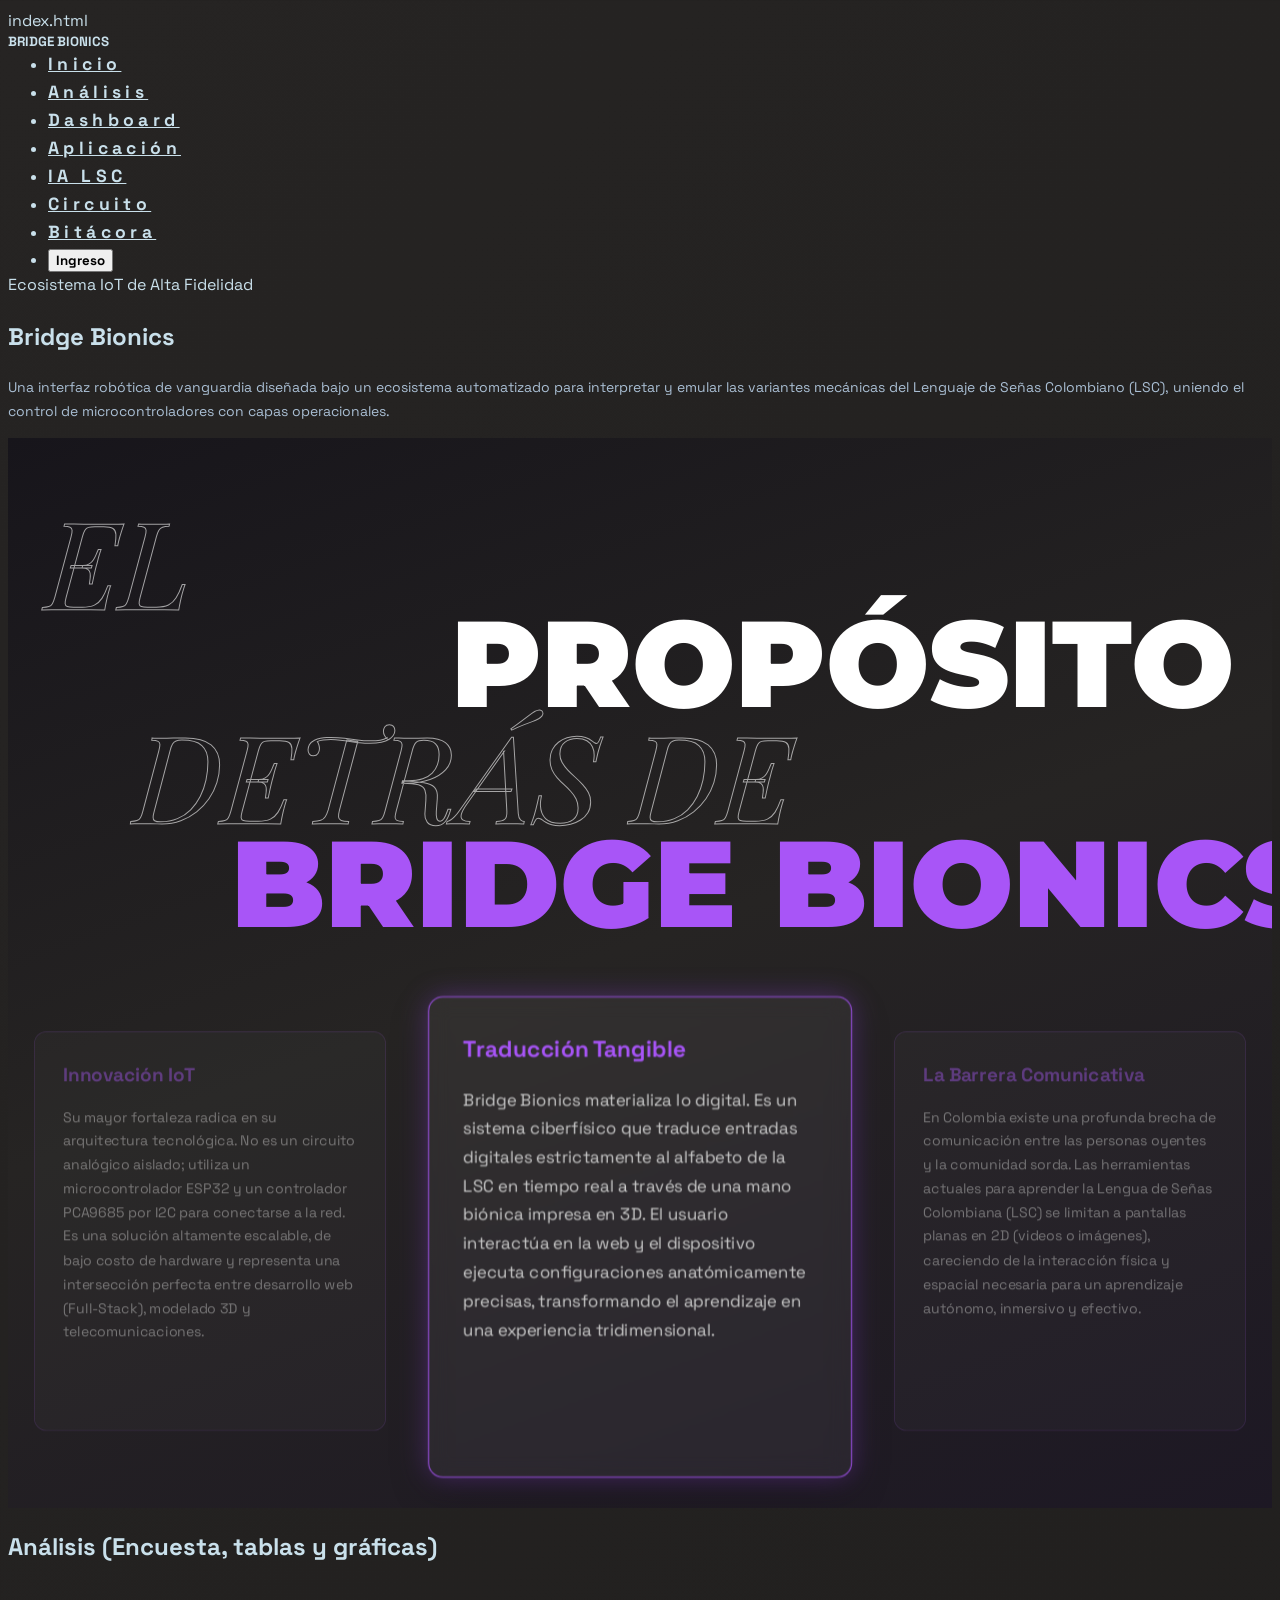
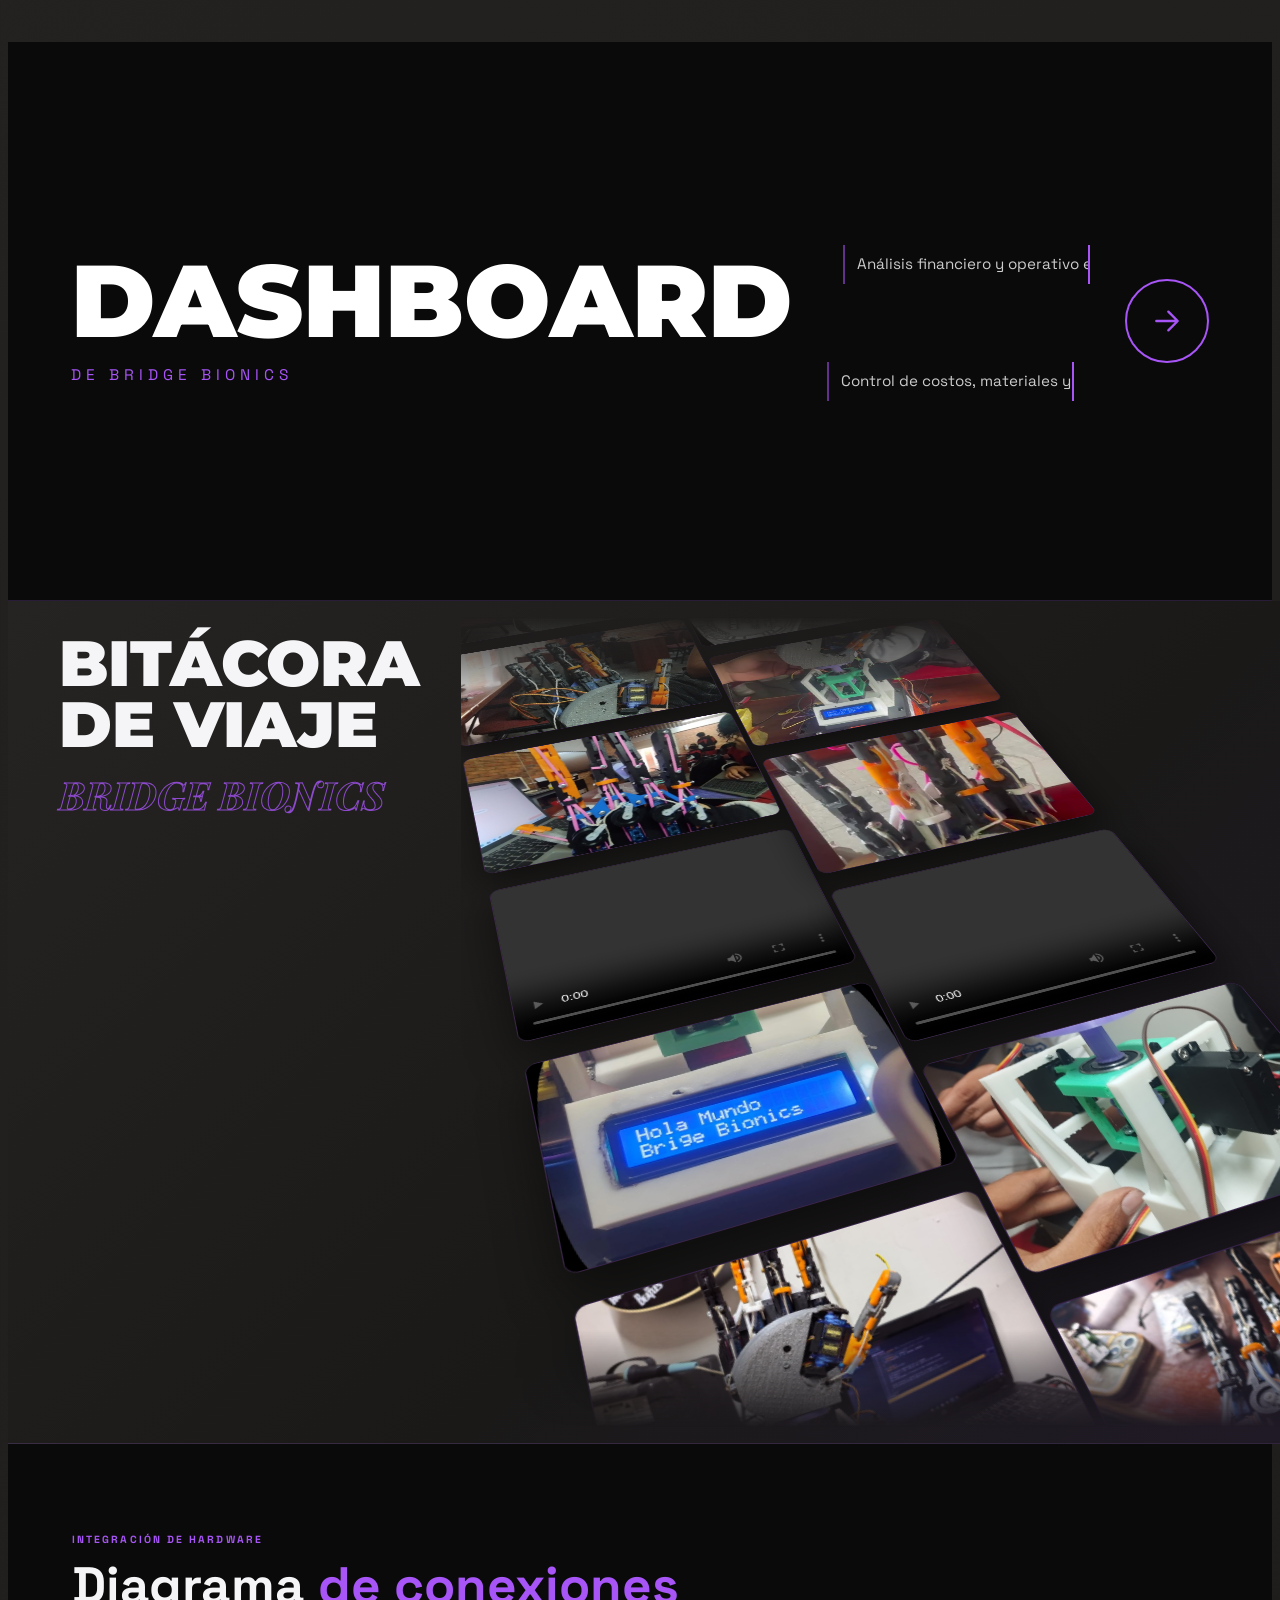
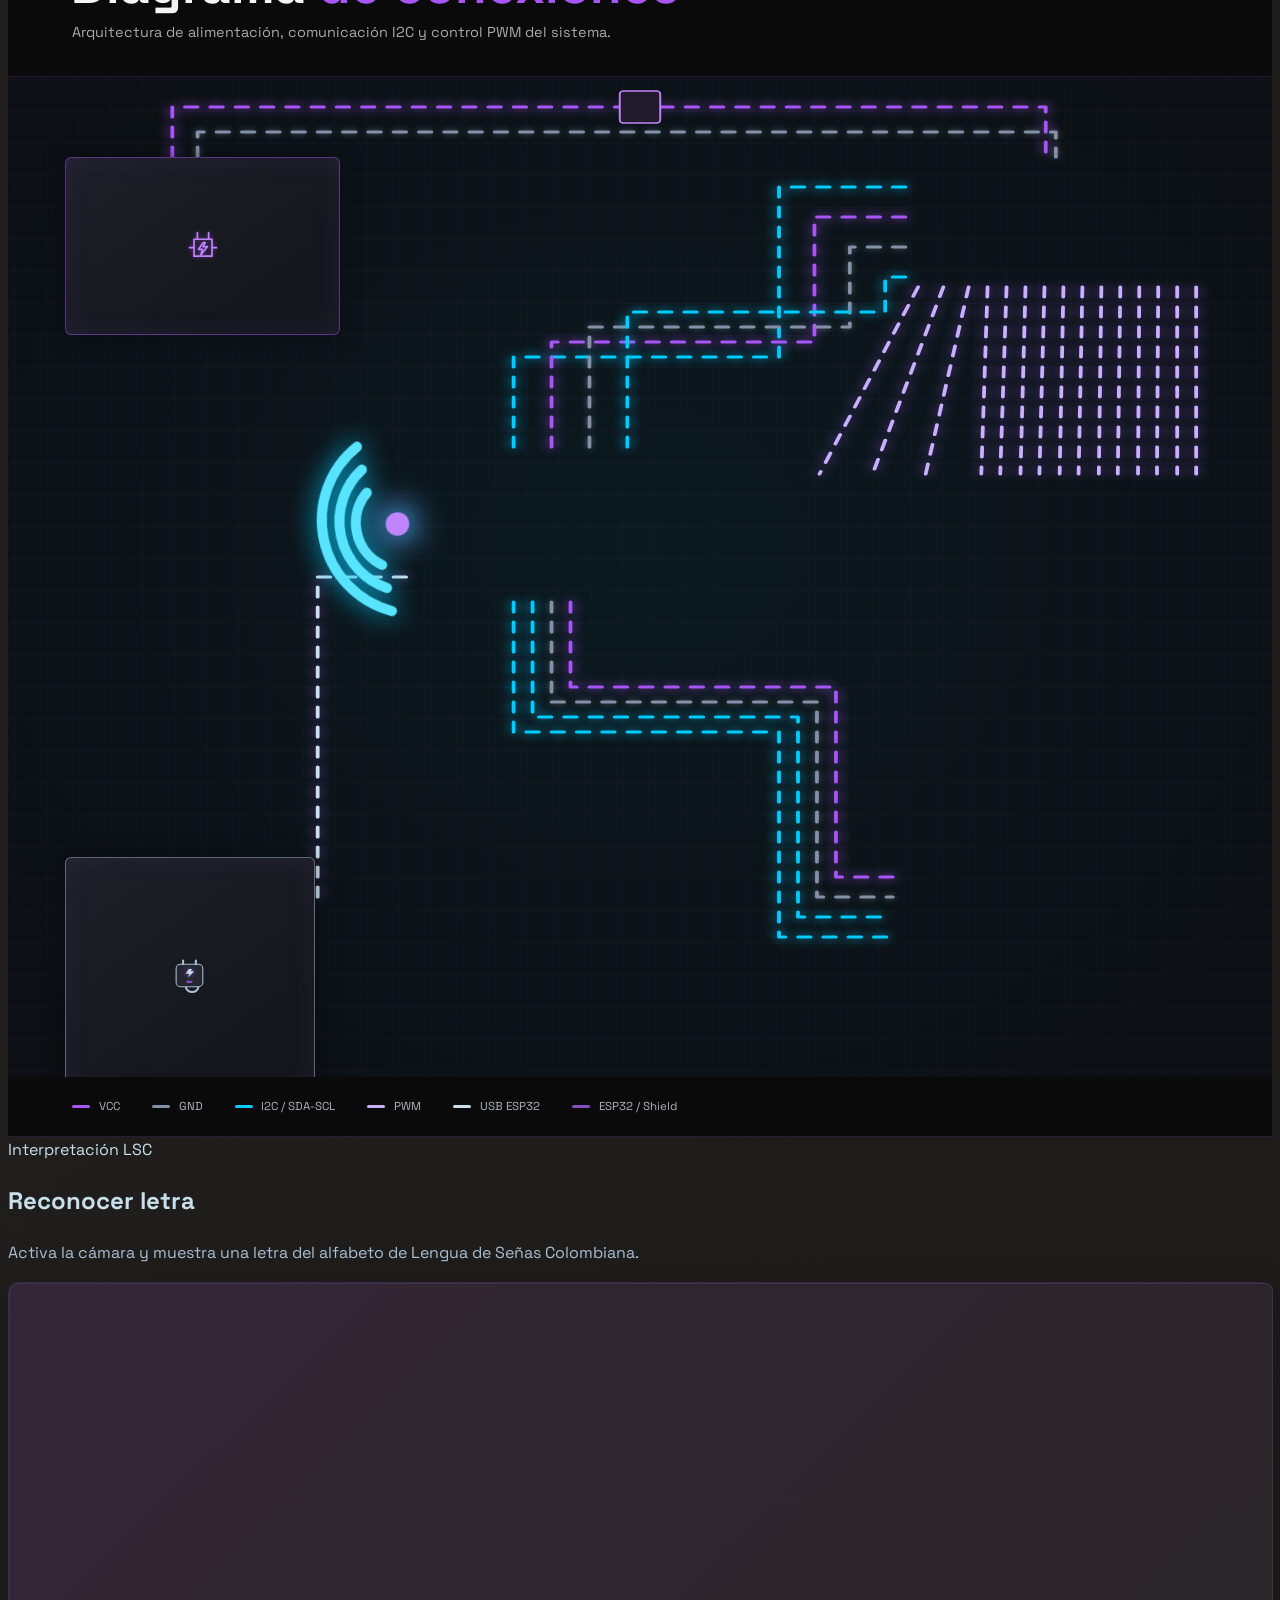
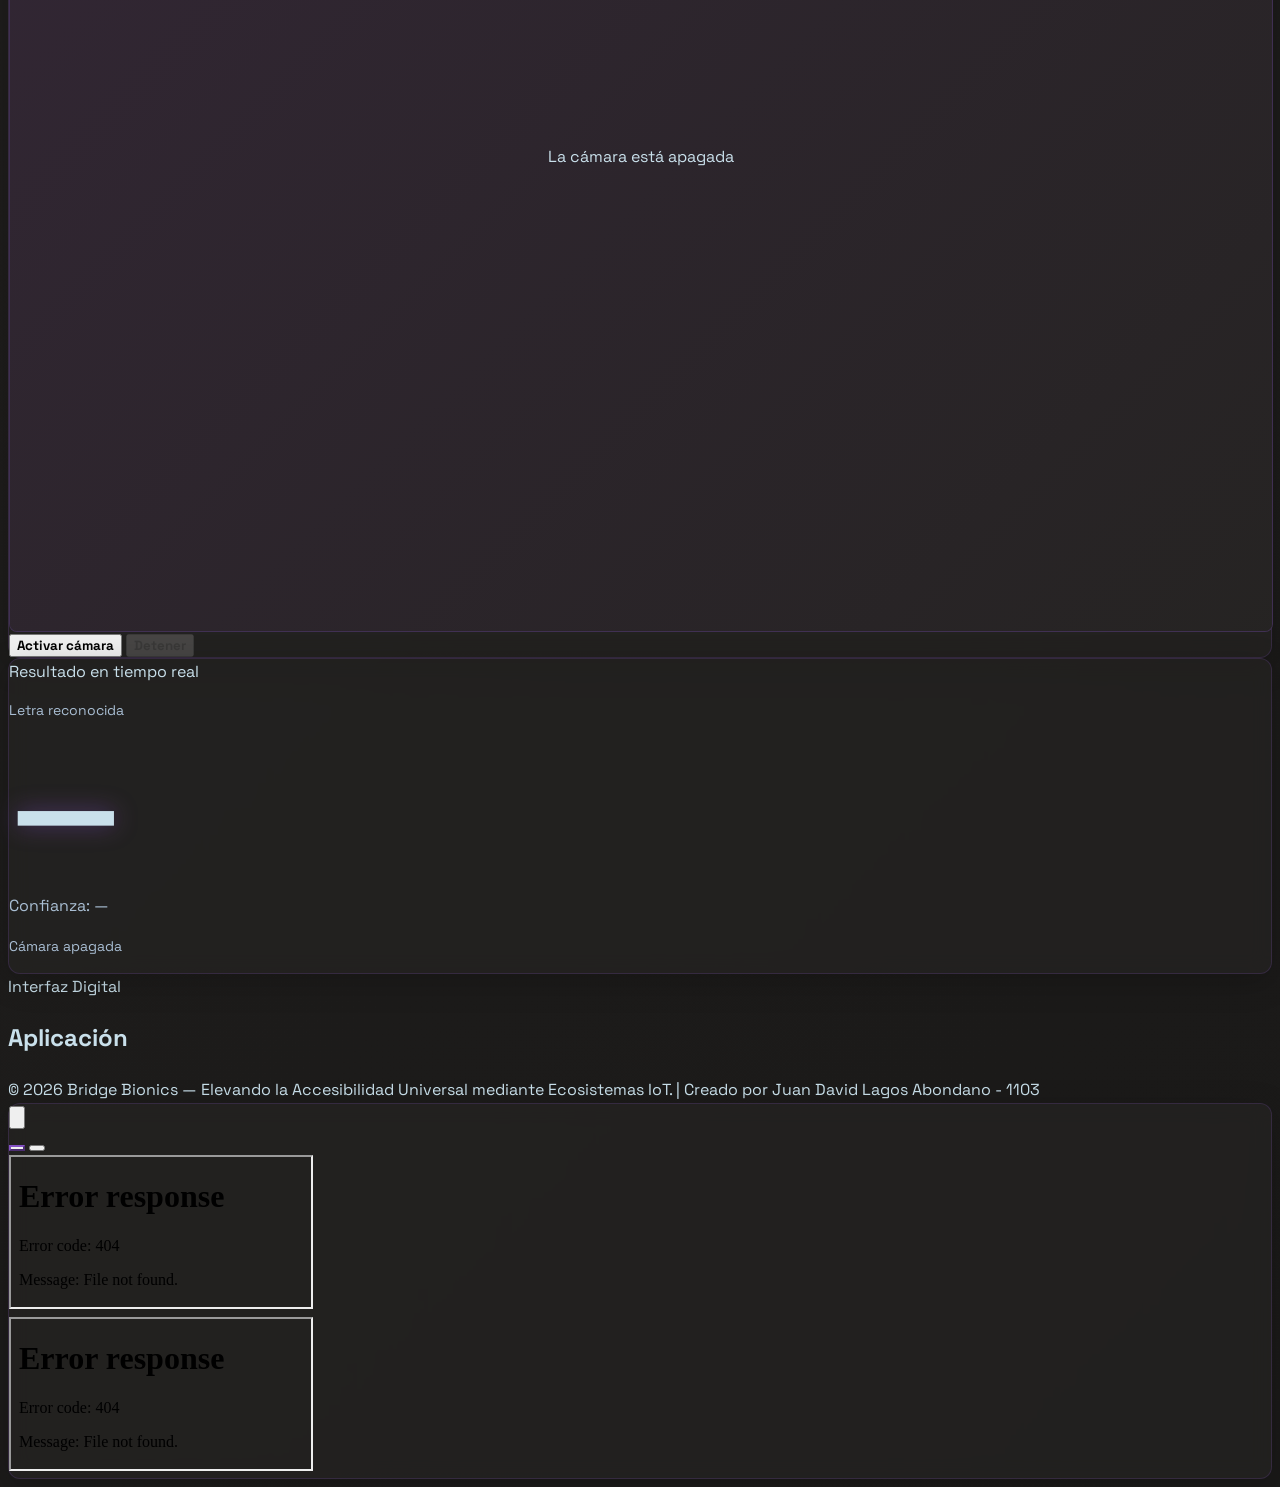
==== commit b1d6b162: "Fix website document tabs and publish page updates Co-authored-by: Copilot <223556219+Copilot@users." ====
--- a/index-respaldo.html
+++ b/index-respaldo.html
@@ -103,11 +103,11 @@
         <ul id="primaryNavigation" class="hidden md:flex gap-6 text-sm tracking-[0.25em] uppercase font-bold text-paleSky items-center">
             <li><a href="#inicio" class="nav-link hover:text-deepLilac transition-all duration-300 hover:scale-110">Inicio</a></li>
             <li><a href="#analisis" class="nav-link hover:text-deepLilac transition-all duration-300 hover:scale-110">Análisis</a></li>
+            <li><a href="#acceso-dashboard" class="nav-link hover:text-deepLilac transition-all duration-300 hover:scale-110">Dashboard</a></li>
+            <li><a href="#aplicacion" class="nav-link hover:text-deepLilac transition-all duration-300 hover:scale-110">Aplicación</a></li>
+            <li><a href="#reconocer-letra" class="nav-link hover:text-deepLilac transition-all duration-300 hover:scale-110">IA LSC</a></li>
+            <li><a href="#diagrama-interactivo" class="nav-link hover:text-deepLilac transition-all duration-300 hover:scale-110">Circuito</a></li>
             <li><a href="#bitacora-viaje" class="nav-link hover:text-deepLilac transition-all duration-300 hover:scale-110">Bitácora</a></li>
-            <li><a href="#diagrama-interactivo" class="nav-link hover:text-deepLilac transition-all duration-300 hover:scale-110">Circuito</a></li>
-            <li><a href="#acceso-dashboard" class="nav-link hover:text-deepLilac transition-all duration-300 hover:scale-110">Dashboard</a></li>
-            <li><a href="#reconocer-letra" class="nav-link hover:text-deepLilac transition-all duration-300 hover:scale-110">IA LSC</a></li>
-            <li><a href="#aplicacion" class="nav-link hover:text-deepLilac transition-all duration-300 hover:scale-110">Aplicación</a></li>
             <li><button onclick="openLoginModal()" class="px-4 py-2 bg-deepLilac text-shadowGrey font-bold rounded-lg hover:bg-opacity-90 transition-all duration-300 hover:scale-105">Ingreso</button></li>
         </ul>
     </nav>
@@ -203,6 +203,26 @@
                     <div class="market-carousel-set" aria-label="Gráficas de la encuesta"></div>
                     <div class="market-carousel-set" aria-hidden="true"></div>
                 </div>
+            </div>
+        </div>
+    </section>
+
+    <section id="acceso-dashboard" aria-label="Acceso al dashboard financiero">
+        <div class="dash-layout">
+            <div class="dash-titulo-container">
+                <h2>DASHBOARD</h2>
+                <h3>DE BRIDGE BIONICS</h3>
+            </div>
+            <div class="dash-textos-flotantes" aria-label="Análisis financiero y control operativo">
+                <p class="dash-texto-uno">Análisis financiero y operativo en tiempo real.</p>
+                <p class="dash-texto-dos">Control de costos, materiales y punto de equilibrio.</p>
+            </div>
+            <div class="dash-boton-container">
+                <a class="dash-boton" href="./Dashboard_Hoja_de_Costo/index%20(3).html" aria-label="Abrir dashboard financiero">
+                    <svg viewBox="0 0 24 24" aria-hidden="true" fill="none" stroke="currentColor" stroke-width="1.8" stroke-linecap="round" stroke-linejoin="round">
+                        <path d="M4 12h15M13 5l7 7-7 7"></path>
+                    </svg>
+                </a>
             </div>
         </div>
     </section>
@@ -576,26 +596,6 @@
                 <span><i class="leyenda-pwm"></i>PWM</span>
                 <span><i class="leyenda-usb"></i>USB ESP32</span>
                 <span><i class="leyenda-shield"></i>ESP32 / Shield</span>
-            </div>
-        </div>
-    </section>
-
-    <section id="acceso-dashboard" aria-label="Acceso al dashboard financiero">
-        <div class="dash-layout">
-            <div class="dash-titulo-container">
-                <h2>DASHBOARD</h2>
-                <h3>DE BRIDGE BIONICS</h3>
-            </div>
-            <div class="dash-textos-flotantes" aria-label="Análisis financiero y control operativo">
-                <p class="dash-texto-uno">Análisis financiero y operativo en tiempo real.</p>
-                <p class="dash-texto-dos">Control de costos, materiales y punto de equilibrio.</p>
-            </div>
-            <div class="dash-boton-container">
-                <a class="dash-boton" href="./Dashboard_Hoja_de_Costo/index%20(3).html" aria-label="Abrir dashboard financiero">
-                    <svg viewBox="0 0 24 24" aria-hidden="true" fill="none" stroke="currentColor" stroke-width="1.8" stroke-linecap="round" stroke-linejoin="round">
-                        <path d="M4 12h15M13 5l7 7-7 7"></path>
-                    </svg>
-                </a>
             </div>
         </div>
     </section>
--- a/style.css
+++ b/style.css
@@ -3313,6 +3313,25 @@
     border-bottom: 1px solid rgba(131, 80, 196, 0.25);
 }
 
+.dashboard-view-overlay {
+    position: fixed;
+    inset: 0;
+    z-index: 100;
+    background: #17171d;
+}
+
+.dashboard-view-overlay[hidden] {
+    display: none;
+}
+
+.dashboard-view-frame {
+    display: block;
+    width: 100%;
+    height: 100%;
+    border: 0;
+    background: #17171d;
+}
+
 #acceso-dashboard .dash-layout {
     display: grid;
     width: min(100%, 1500px);
